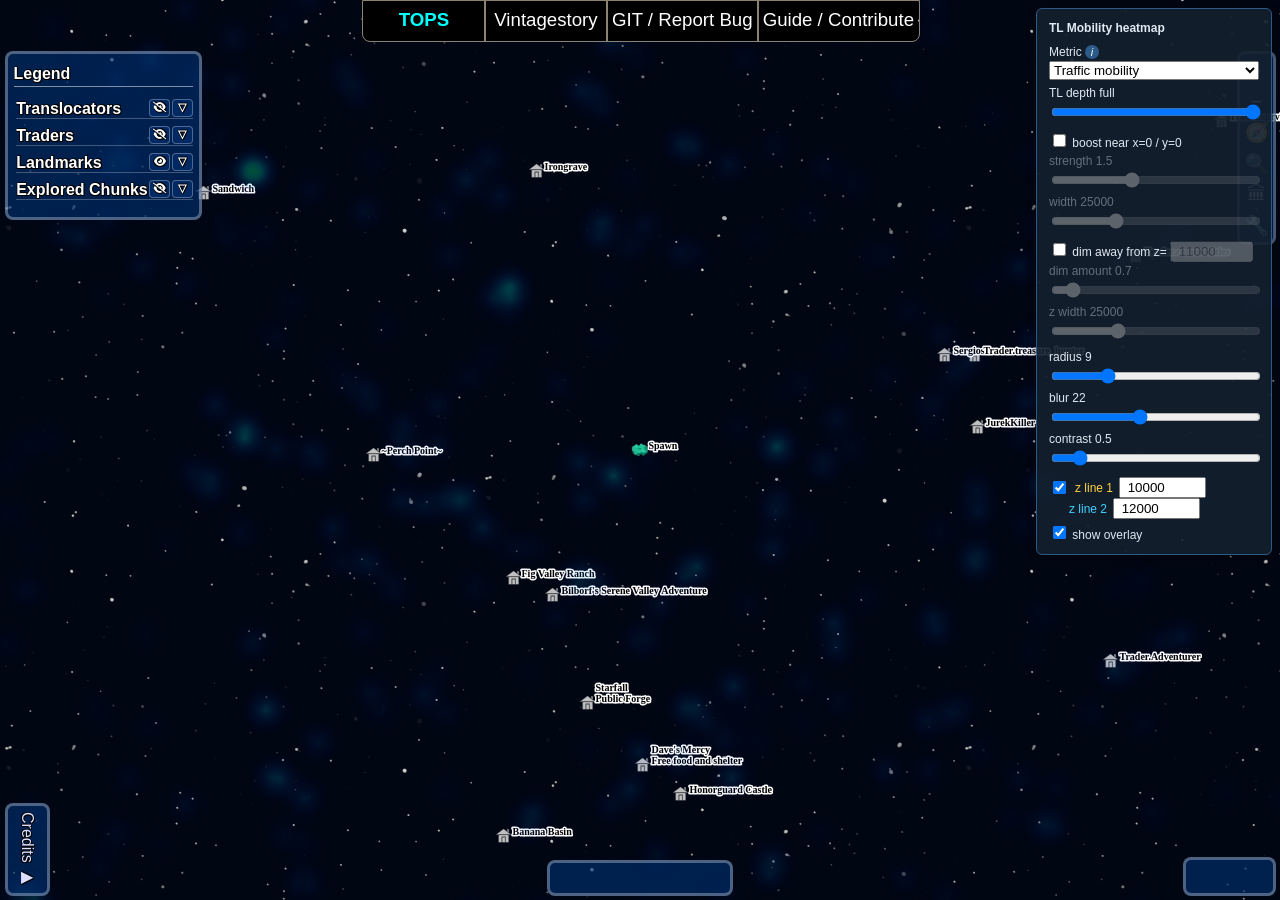
==== index.html @ 2eef26c8 "TOPS mobility map with translocator heatmap overlay" ====
<!doctype html>
<html lang="en">
<head>
    <meta charset="UTF-8">
    <link rel="icon" href="assets/favicon.svg" sizes="any" type="image/svg+xml"><!--Favicon source: Twemoji-->
    <link href="css/solid.min.css" rel="stylesheet"/>
    <link href="css/fontawesome.min.css" rel="stylesheet"/>
    <link rel="stylesheet" title="color" href="css/classicblue.css" type="text/css">
    <link rel="stylesheet" href="css/default.css" type="text/css">
    <link rel="stylesheet" href="lib/ol.css">
    <link rel="stylesheet" href="lib/ol-ext.min.css">
    <script src="lib/ol.js"></script>
    <script src="lib/ol-ext.min.js"></script>
    <script src="worldExtent.js"></script>
    <script src="settings.js"></script>
    <title></title>
</head>
<body>
<div id="map" class="map"></div>
<div id="mousePos" class="c"></div>
<div id="layers" class="c">
    <div class="layerSwitcherTitle">Legend</div>
    <div id="layerSwitcher"></div>
</div>
<div id="tools" class="c"></div>
<div id="contributors" class="c">
    <div class="left">
        <p>Data from the <a href="https://www.vintagestory.at">Vintage Story</a> <a id="serverWebsite"></a></p>
        <p id="lastUpdated"></p>
        <p><a href="https://gitlab.com/th3dilli_vintagestory/WebCartographer">WebCartographer</a> by Th3Dilli and Drakker.</p>
    </div>
    <div class="right">
        Credits <span class="arrow">◀</span>
    </div>
</div>
<div id="status" class="c">&nbsp;</div>
<div id="titleBar">
    <ul>
        <li><h1 id="titleName"></h1></li>
        <li><a id="serverWebsite2" class="selected"></a></li>
        <li><a href="https://gitlab.com/th3dilli_vintagestory/WebCartographer/issues" class="selected">GIT / Report Bug</a></li>
        <li><a href="index.html#contribute" class="selected" id="contribute">Guide / Contribute</a></li>
    </ul>
</div>
<script src="automap.js"></script>
<script src="heatmap.js"></script>
</body>
</html>
---- css/solid.min.css ----
/*!
 * Font Awesome Free 6.7.2 by @fontawesome - https://fontawesome.com
 * License - https://fontawesome.com/license/free (Icons: CC BY 4.0, Fonts: SIL OFL 1.1, Code: MIT License)
 * Copyright 2024 Fonticons, Inc.
 */
:host,:root{--fa-style-family-classic:"Font Awesome 6 Free";--fa-font-solid:normal 900 1em/1 "Font Awesome 6 Free"}@font-face{font-family:"Font Awesome 6 Free";font-style:normal;font-weight:900;font-display:block;src:url(../webfonts/fa-solid-900.woff2) format("woff2"),url(../webfonts/fa-solid-900.ttf) format("truetype")}.fa-solid,.fas{font-weight:900}
---- css/classicblue.css ----
:root {
    --boxBg: rgba(0, 48, 112, 0.64);
    --boxBorder: rgba(255, 255, 255, 0.3);
    --boxText: #fff;
    --mapBg: #000;
    --credsBtnText: #ddf;
    --credsBtnHoverBg: rgba(255, 255, 255, 0.2);
    --credsURLColor: #ff0;
    --layerSwitcherTitleSeparator: rgba(255, 255, 255, 0.5);
    --layerSwitcherLayerSeparator: rgba(255, 255, 255, 0.25);
    --layerSwitcherBtnHoverBg: rgba(0, 255, 255, 0.5);
    --layerSwitcherBtnActiveBg: rgba(0, 255, 255, 0.75);
    --toolsBtnText: #fff;
    --toolsBtnHoverBg: rgba(255, 255, 255, 0.25);
    --popupInputText: #ccc;
    --popupInputBg: #000;
    --popupBorder: rgba(255, 255, 255, 0.3);
    --popupTitleBorder: rgba(255, 255, 255, 0.25);
    --popupButtonHover: rgba(0, 255, 255, 0.5);
    --popupButtonActive: rgba(0, 255, 255, 0.75);
    --popupButtonDefaultBg: rgba(0, 255, 255, 0.15);
    --popupButtonDefaultBgHover: rgba(0, 255, 255, 0.55);
    --popupButtonDefaultBgActive: rgba(0, 255, 255, 0.8);
    --popupControlsBorder: rgba(255, 255, 255, 0.25);
    --popupSplashBgOdd: rgba(0, 0, 0, 0.75);
    --popupSplashBgEven: rgba(0, 8, 16, 0.75);
    --olZoomBg: rgba(0, 60, 136, 0.5);
    --olZoomBorder: rgba(255, 255, 255, 0.3);
    --olZoomText: #fff;
    --titleBarBg: #000;
    --titleBarBorder: #000;
    --titleBarItemBg: #000;
    --titleBarItemBorder: #000;
    --titleBarItemText: #fff;
    --titleBarItemTitle: #0ff;
    --titleBarItemHoverText: #000;
    --titleBarItemHoverBg: #fff;
    --url: #ff0;
    --sign: #420;
}

body {
    overflow: hidden;
    padding: 0;
    margin: 0;
    height: 100vh;
    width: 100vw;
    font-family: 'Arial', sans-serif;
}

input, button {
    font-family: 'Arial', sans-serif;
}

#map {
    height: 100vh;
    width: 100vw;
    background-image: url('../assets/sky.png');
    background-repeat: repeat;
}

#mousePos {
    position: absolute;
    bottom: 0.5vh;
    right: 0.5vh;
    font-size: 14pt;
    min-width: 4em;
    font-family: 'Fire Code', monospace;
    text-align: center;
}

#contributors {
    position: absolute;
    bottom: 0.5vh;
    left: 0.5vh;
    display: flex;
    flex-direction: row;
    flex-wrap: nowrap;
    font-size: 8pt;
}

#contributors div.left {
    min-width: 34.5em;
}

#contributors div.right {
    writing-mode: vertical-rl;
    color: var(--credsBtnText);
    min-width: 1em;
    border-radius: 5px;
    padding: 4px;
    margin: -4px 0;
    font-size: 10pt;
    position: relative;
}

#contributors div.right:hover {
    color: var(--credsBtnText);
    background-color: var(--credsBtnHoverBg);
}

#contributors p {
    margin: 0 2pt;
    padding: 0
}

#contributors a {
    color: var(--credsURLColor);
}

@supports (-moz-appearance:none) {
    #contributors div.right {
        margin-right: -8px;
    }
}

#layers {
    position: absolute;
    left: 0.5vh;
    top: max(5vh, 38pt);
}

#layers .layerSwitcherTitle {
    margin: 4pt 0;
    padding: 0 0 2pt 0;
    border-bottom: 1px solid var(--layerSwitcherTitleSeparator);
    font-weight: bold;
}

#layerSwitcher {
    margin: 4pt 0 0 0;
    padding: 2pt 0 2pt 2pt;
}

#layerSwitcher .layerSwitcherTitle {
    margin: 4pt 0 8px 0;
    padding: 0;
    border-bottom: 1px solid var(--layerSwitcherLayerSeparator);
    font-weight: bold;
}

#layerSwitcher button {
    font-size: 8pt;
    padding: 0 2pt 1pt 2pt;
    margin: 1pt 0 0 1pt;
    border-width: 1px;
    border-radius: 4px;
    position: relative;
    top: -2pt;
    float: right;
    height: 14pt;
    text-align: center;
    width: 2em;
    font-weight: bold;
    font-family: sans-serif;
}

#layerSwitcher button:hover {
    background-color: var(--layerSwitcherBtnHoverBg);
}

#layerSwitcher button:active {
    background-color: var(--layerSwitcherBtnActiveBg);
}

#layerSwitcher .layerBlock {
    margin: 0;
    padding: 0;
}

#layerSwitcher ul {
    margin: 0;
    padding: 0;
}

#layerSwitcher ul li {
    margin: 0;
    padding: 0;
    list-style-type: none;
}

#tools {
    position: absolute;
    top: max(5vh, 38pt);
    right: 0.5vh;
    width: 1.8em;
    min-height: 1em;
    padding: 2px;
    text-align: center;
}

#tools button {
    border: none;
    background: transparent;
    margin: 1px 0;
    padding: 3px;
    border-radius: 3px;
    font-size: 120%;
    color: var(--toolsBtnText);
    width: 1.5em;
    height: 1.5em;
    text-align: center;
    vertical-align: middle;
    font-family: sans-serif;
}

#tools button:hover {
    background-color: var(--toolsBtnHoverBg);
    text-shadow: -0.5px 1px 0 #000, 1px 1px 0 #000, -0.5px -0.5px 0 #000;
}

#status {
    position: absolute;
    bottom: 0.5vh;
    right: 0;
    left: 0;
    margin-left: auto;
    margin-right: auto;
    width: 10.5em;
}

.c {
    background-color: var(--boxBg);
    border: 3px solid var(--boxBorder);
    color: var(--boxText);
    text-shadow: -0.5px 1px 0 #000, 1px 1px 0 #000, 1px -1px 0 #000, -0.5px -0.5px 0 #000;
    border-radius: 8px;
    padding: 6px;
}

.title {
    margin: 4pt 0 8pt 0;
    padding: 0 0 2pt 0;
    border-bottom: 2px solid var(--popupTitleBorder);
    font-weight: bold;
    font-size: 120%;
}

.popup {
    visibility: hidden;
    position: fixed;
    top: 50%;
    left: 50%;
    min-width: 64px;
    transform: translate(-50%, -50%);
}

.popup p {
    margin: 0 0 6px 0;
}

.popup label {
    display: block;
    margin-top: 12px;
    margin-bottom: 2px;
}

.popup input, .popup select {
    width: 100%;
    box-sizing: border-box;
    color: var(--popupInputText);
    background-color: var(--popupInputBg);
    border: 3px solid var(--popupBorder);
    border-radius: 4px;
    padding: 4px;
    font-size: 110%;
}

.popup div.controls {
    border-top: 1px solid var(--popupControlsBorder);
    margin-top: 12px;
    padding-top: 6px;
    direction: rtl;
}

.popup div.controls button {
    margin-left: 6px;
    font-size: 110%;
}

.popup div.controls button:hover {
    background-color: var(--popupButtonHover);
}

.popup div.controls button:active {
    background-color: var(--popupButtonActive);
}

.popup div.controls button.default {
    background-color: var(--popupButtonDefaultBg);
}

.popup div.controls button.default:hover {
    background-color: var(--popupButtonDefaultBgHover);
}

.popup div.controls button.default:active {
    background-color: var(--popupButtonDefaultBgActive);
}

.gps {
    min-width: 320px;
}

.guide > div {
    min-width: 320px;
    max-width: 70vw;
    overflow: auto;
    max-height: 70vh;
    padding: 4px 8px 4px 4px;
}

.guide > div.title {
    margin-bottom: 0;
}

.guide > div.controls {
    margin-top: 0;
}

.guide > div a {
    color: var(--url);
}

.guide > div pre {
    border: 1px solid var(--boxBorder);
    padding: 8pt;
    width: 8em;
    background-color: var(--sign);
}

#popupBG {
    position: fixed;
    top: 0;
    left: 0;
    height: 100%;
    width: 100%;
    background-image: repeating-linear-gradient(45deg, var(--popupSplashBgOdd), var(--popupSplashBgOdd) 16px, var(--popupSplashBgEven) 16px, var(--popupSplashBgEven) 32px);
}

.vis {
    visibility: visible;
}

.sd {
    display: inline-block;
    margin-bottom: 6px;
}

.ol-zoom {
    top: max(5vh, 38pt);
    right: 0.5vh;
    left: unset;
    background-color: var(--olZoomBg);
    border: 3px solid var(--olZoomBorder);
    color: var(--olZoomText);
    text-shadow: -0.5px 1px 0 #000, 1px 1px 0 #000, 1px -1px 0 #000, -0.5px -0.5px 0 #000;
    padding: 0
}

#titleBar {
    position: absolute;
    top: 0;
    right: 0;
    left: 0;
    margin: 0 auto;
    background-color: var(--titleBarBg);
    width: 30em;
    font-size: 14pt;
    text-align: center;
    padding: 0;
    border-bottom: 1px solid var(--titleBarBorder);
    border-radius: 0 0 8px 8px;
}

#titleBar ul {
    padding: 0;
    margin: 0;
    display: flex;
    flex-direction: row;
    flex-wrap: nowrap;
    justify-content: space-around;
    align-items: center;
}

#titleBar ul li {
    display: inline-block;
    min-width: 6em;
    height: 40px;
    padding: 0;
    margin: 0 1px;
    vertical-align: middle;
    flex-grow: 1;
}

#titleBar ul li a, #titleBar ul li h1 {
    font-size: 100%;
    display: inline-block;
    color: var(--titleBarItemText);
    text-decoration: none;
    height: 32px;
    width: 100%;
    height: 32px;
    vertical-align: middle;
    padding-top: 8px;
    border: 1px solid var(--titleBarItemBorder);
    margin: 0;
}

#titleBar ul li:first-child h1 {
    border-bottom-left-radius: 8px;
    color: var(--titleBarItemTitle);
}

#titleBar ul li:last-child a {
    border-bottom-right-radius: 8px;
}

#titleBar ul li a:hover {
    color: var(--titleBarItemHoverText);
    background-color: var(--titleBarItemHoverBg);
}

#titleBar ul li a img {
    vertical-align: text-top;
    position: relative;
    top: -3px;
}
---- css/default.css ----
body {
    overflow: hidden;
    padding: 0;
    margin: 0;
    height: 100vh;
    width: 100vw;
    font-family: 'Arial', sans-serif;
}

input, button {
    font-family: 'Arial', sans-serif;
}

#map {
    height: 100vh;
    width: 100vw;
    background-color: var(--mapBg);
}

#mousePos {
    position: absolute;
    bottom: 0.5vh;
    right: 0.5vh;
    font-size: 14pt;
    min-width: 4em;
    font-family: 'Fire Code', monospace;
    text-align: center;
}

#contributors {
    position: absolute;
    bottom: 0.5vh;
    left: 0.5vh;
    display: flex;
    flex-direction: row;
    flex-wrap: nowrap;
    font-size: 12pt;
}

#contributors div.left {
    min-width: 34.5em;
}

#contributors div.right {
    writing-mode: vertical-rl;
    color: var(--credsBtnText);
    min-width: 1em;
    border-radius: 5px;
    padding: 4px;
    margin: -4px 0;
    font-size: 12pt;
    position: relative;
}

#contributors div.right:hover {
    color: var(--credsBtnText);
    background-color: var(--credsBtnHoverBg);
}

#contributors p {
    margin: 0 2pt;
    padding: 0
}

#contributors a {
    color: var(--credsURLColor);
}

@supports (-moz-appearance:none) {
    #contributors div.right {
        margin-right: -8px;
    }
}

#layers {
    position: absolute;
    left: 0.5vh;
    top: max(5vh, 38pt);
}

#layers .layerSwitcherTitle {
    margin: 4pt 0;
    padding: 0 0 2pt 0;
    border-bottom: 1px solid var(--layerSwitcherTitleSeparator);
    font-weight: bold;
}

#layerSwitcher {
    margin: 4pt 0 0 0;
    padding: 2pt 0 2pt 2pt;
}

#layerSwitcher .layerSwitcherTitle {
    margin: 4pt 0 8px 0;
    padding: 0;
    border-bottom: 1px solid var(--layerSwitcherLayerSeparator);
    font-weight: bold;
}

#layerSwitcher .layerSwitcherTitle button {
    font-size: 8pt;
    padding: 0 2pt 1pt 2pt;
    margin: 1pt 0 0 1pt;
    border-width: 1px;
    border-radius: 4px;
    position: relative;
    top: -2pt;
    float: right;
    height: 14pt;
    text-align: center;
    width: 2em;
    font-weight: bold;
    font-family: sans-serif;
}

#layerSwitcher .layerSwitcherTitle button:hover {
    background-color: var(--layerSwitcherBtnHoverBg);
}

#layerSwitcher .layerSwitcherTitle button:active {
    background-color: var(--layerSwitcherBtnActiveBg);
}

#layerSwitcher .layerBlock {
    margin: 0;
    padding: 0;
}

#layerSwitcher ul {
    margin: 0;
    padding: 0;
}

#layerSwitcher ul li {
    margin: 0;
    padding: 0;
    list-style-type: none;
}

#tools {
    position: absolute;
    top: max(5vh, 38pt);
    right: 0.5vh;
    width: 1.8em;
    min-height: 1em;
    padding: 2px;
    text-align: center;
}

#tools button {
    border: none;
    background: transparent;
    margin: 1px 0;
    padding: 3px;
    border-radius: 3px;
    font-size: 120%;
    color: var(--toolsBtnText);
    width: 1.5em;
    height: 1.5em;
    text-align: center;
    vertical-align: middle;
    font-family: sans-serif;
}

#tools button:hover {
    background-color: var(--toolsBtnHoverBg);
    text-shadow: -0.5px 1px 0 #000, 1px 1px 0 #000, -0.5px -0.5px 0 #000;
}

#status {
    position: absolute;
    bottom: 0.5vh;
    right: 0;
    left: 0;
    margin-left: auto;
    margin-right: auto;
    width: 10.5em;
}

.c {
    background-color: var(--boxBg);
    border: 3px solid var(--boxBorder);
    color: var(--boxText);
    text-shadow: -0.5px 1px 0 #000, 1px 1px 0 #000, 1px -1px 0 #000, -0.5px -0.5px 0 #000;
    border-radius: 8px;
    padding: 6px;
}

.title {
    margin: 4pt 0 8pt 0;
    padding: 0 0 2pt 0;
    border-bottom: 2px solid var(--popupTitleBorder);
    font-weight: bold;
    font-size: 120%;
}

.popup {
    visibility: hidden;
    position: fixed;
    top: 50%;
    left: 50%;
    min-width: 64px;
    transform: translate(-50%, -50%);
}

.popup p {
    margin: 0 0 6px 0;
}

.popup label {
    display: block;
    margin-top: 12px;
    margin-bottom: 2px;
}

.popup input, .popup select {
    width: 100%;
    box-sizing: border-box;
    color: var(--popupInputText);
    background-color: var(--popupInputBg);
    border: 3px solid var(--popupBorder);
    border-radius: 4px;
    padding: 4px;
    font-size: 110%;
}

.popup div.controls {
    border-top: 1px solid var(--popupControlsBorder);
    margin-top: 12px;
    padding-top: 6px;
    direction: rtl;
}

.popup div.controls button {
    margin-left: 6px;
    font-size: 110%;
}

.popup div.controls button:hover {
    background-color: var(--popupButtonHover);
}

.popup div.controls button:active {
    background-color: var(--popupButtonActive);
}

.popup div.controls button.default {
    background-color: var(--popupButtonDefaultBg);
}

.popup div.controls button.default:hover {
    background-color: var(--popupButtonDefaultBgHover);
}

.popup div.controls button.default:active {
    background-color: var(--popupButtonDefaultBgActive);
}

.gps {
    min-width: 320px;
}

.guide > div {
    min-width: 320px;
    max-width: 70vw;
    overflow: auto;
    max-height: 70vh;
    padding: 4px 8px 4px 4px;
}

.guide > div.title {
    margin-bottom: 0;
}

.guide > div.controls {
    margin-top: 0;
}

.guide > div a {
    color: var(--url);
}

.guide > div pre {
    border: 1px solid var(--boxBorder);
    padding: 8pt;
    width: 8em;
    background-color: var(--sign);
}

#popupBG {
    position: fixed;
    top: 0;
    left: 0;
    height: 100%;
    width: 100%;
    background-image: repeating-linear-gradient(45deg, var(--popupSplashBgOdd), var(--popupSplashBgOdd) 16px, var(--popupSplashBgEven) 16px, var(--popupSplashBgEven) 32px);
}

.vis {
    visibility: visible;
}

.sd {
    display: inline-block;
    margin-bottom: 6px;
}

.ol-zoom {
    top: max(5vh, 38pt);
    right: 0.5vh;
    left: unset;
    background-color: var(--olZoomBg);
    border: 3px solid var(--olZoomBorder);
    color: var(--olZoomText);
    text-shadow: -0.5px 1px 0 #000, 1px 1px 0 #000, 1px -1px 0 #000, -0.5px -0.5px 0 #000;
    padding: 0
}

#titleBar {
    position: absolute;
    top: 0;
    right: 0;
    left: 0;
    margin: 0 auto;
    background-color: var(--titleBarBg);
    width: fit-content;
    font-size: 14pt;
    text-align: center;
    padding: 0;
    border-bottom: 1px solid var(--titleBarBorder);
    border-radius: 0 0 8px 8px;
}

#titleBar ul {
    padding: 0;
    margin: 0;
    display: flex;
    flex-direction: row;
    flex-wrap: nowrap;
    /* justify-content: space-around; */
    align-items: center;
}

#titleBar ul li {
    display: inline-block;
    min-width: fit-content;
    height: 40px;
    padding: 0;
    margin: 0;
    vertical-align: middle;
    flex-grow: 1;
}

#titleBar ul li a, #titleBar ul li h1 {
    min-width: 6em;
    font-size: 100%;
    display: inline-block;
    color: var(--titleBarItemText);
    text-decoration: none;
    height: 32px;
    width: 100%;
    height: 32px;
    vertical-align: middle;
    padding-top: 8px;
    margin-right: 8px;
    border: 1px solid var(--titleBarItemBorder);
    border-color: #8c8273;
}

#titleBar ul li:first-child h1 {
    margin-left: 0;
    border-bottom-left-radius: 8px;
    color: var(--titleBarItemTitle);
}

#titleBar ul li:last-child a {
    margin-left: 0;
    border-bottom-right-radius: 8px;
}

#titleBar ul li a:hover {
    color: var(--titleBarItemHoverText);
    background-color: var(--titleBarItemHoverBg);
}

#titleBar ul li a img {
    vertical-align: text-top;
    position: relative;
    top: -3px;
}

input[type="number"] {
    padding-left: 0.5em;
}
---- lib/ol.css ----
:root,
:host {
  --ol-background-color: white;
  --ol-accent-background-color: #F5F5F5;
  --ol-subtle-background-color: rgba(128, 128, 128, 0.25);
  --ol-partial-background-color: rgba(255, 255, 255, 0.75);
  --ol-foreground-color: #333333;
  --ol-subtle-foreground-color: #666666;
  --ol-brand-color: #00AAFF;
}

.ol-box {
  box-sizing: border-box;
  border-radius: 2px;
  border: 1.5px solid var(--ol-background-color);
  background-color: var(--ol-partial-background-color);
}

.ol-mouse-position {
  top: 8px;
  right: 8px;
  position: absolute;
}

.ol-scale-line {
  background: var(--ol-partial-background-color);
  border-radius: 4px;
  bottom: 8px;
  left: 8px;
  padding: 2px;
  position: absolute;
}

.ol-scale-line-inner {
  border: 1px solid var(--ol-subtle-foreground-color);
  border-top: none;
  color: var(--ol-foreground-color);
  font-size: 10px;
  text-align: center;
  margin: 1px;
  will-change: contents, width;
  transition: all 0.25s;
}

.ol-scale-bar {
  position: absolute;
  bottom: 8px;
  left: 8px;
}

.ol-scale-bar-inner {
  display: flex;
}

.ol-scale-step-marker {
  width: 1px;
  height: 15px;
  background-color: var(--ol-foreground-color);
  float: right;
  z-index: 10;
}

.ol-scale-step-text {
  position: absolute;
  bottom: -5px;
  font-size: 10px;
  z-index: 11;
  color: var(--ol-foreground-color);
  text-shadow: -1.5px 0 var(--ol-partial-background-color), 0 1.5px var(--ol-partial-background-color), 1.5px 0 var(--ol-partial-background-color), 0 -1.5px var(--ol-partial-background-color);
}

.ol-scale-text {
  position: absolute;
  font-size: 12px;
  text-align: center;
  bottom: 25px;
  color: var(--ol-foreground-color);
  text-shadow: -1.5px 0 var(--ol-partial-background-color), 0 1.5px var(--ol-partial-background-color), 1.5px 0 var(--ol-partial-background-color), 0 -1.5px var(--ol-partial-background-color);
}

.ol-scale-singlebar {
  position: relative;
  height: 10px;
  z-index: 9;
  box-sizing: border-box;
  border: 1px solid var(--ol-foreground-color);
}

.ol-scale-singlebar-even {
  background-color: var(--ol-subtle-foreground-color);
}

.ol-scale-singlebar-odd {
  background-color: var(--ol-background-color);
}

.ol-unsupported {
  display: none;
}

.ol-viewport,
.ol-unselectable {
  -webkit-touch-callout: none;
  -webkit-user-select: none;
  -moz-user-select: none;
  user-select: none;
  -webkit-tap-highlight-color: transparent;
}

.ol-viewport canvas {
  all: unset;
  overflow: hidden;
}

.ol-viewport {
  touch-action: pan-x pan-y;
}

.ol-selectable {
  -webkit-touch-callout: default;
  -webkit-user-select: text;
  -moz-user-select: text;
  user-select: text;
}

.ol-grabbing {
  cursor: -webkit-grabbing;
  cursor: -moz-grabbing;
  cursor: grabbing;
}

.ol-grab {
  cursor: move;
  cursor: -webkit-grab;
  cursor: -moz-grab;
  cursor: grab;
}

.ol-control {
  position: absolute;
  background-color: var(--ol-subtle-background-color);
  border-radius: 4px;
}

.ol-zoom {
  top: .5em;
  left: .5em;
}

.ol-rotate {
  top: .5em;
  right: .5em;
  transition: opacity .25s linear, visibility 0s linear;
}

.ol-rotate.ol-hidden {
  opacity: 0;
  visibility: hidden;
  transition: opacity .25s linear, visibility 0s linear .25s;
}

.ol-zoom-extent {
  top: 4.643em;
  left: .5em;
}

.ol-full-screen {
  right: .5em;
  top: .5em;
}

.ol-control button {
  display: block;
  margin: 1px;
  padding: 0;
  color: var(--ol-subtle-foreground-color);
  font-weight: bold;
  text-decoration: none;
  font-size: inherit;
  text-align: center;
  height: 1.375em;
  width: 1.375em;
  line-height: .4em;
  background-color: var(--ol-background-color);
  border: none;
  border-radius: 2px;
}

.ol-control button::-moz-focus-inner {
  border: none;
  padding: 0;
}

.ol-zoom-extent button {
  line-height: 1.4em;
}

.ol-compass {
  display: block;
  font-weight: normal;
  will-change: transform;
}

.ol-touch .ol-control button {
  font-size: 1.5em;
}

.ol-touch .ol-zoom-extent {
  top: 5.5em;
}

.ol-control button:hover,
.ol-control button:focus {
  text-decoration: none;
  outline: 1px solid var(--ol-subtle-foreground-color);
  color: var(--ol-foreground-color);
}

.ol-zoom .ol-zoom-in {
  border-radius: 2px 2px 0 0;
}

.ol-zoom .ol-zoom-out {
  border-radius: 0 0 2px 2px;
}

.ol-attribution {
  text-align: right;
  bottom: .5em;
  right: .5em;
  max-width: calc(100% - 1.3em);
  display: flex;
  flex-flow: row-reverse;
  align-items: center;
}

.ol-attribution a {
  color: var(--ol-subtle-foreground-color);
  text-decoration: none;
}

.ol-attribution ul {
  margin: 0;
  padding: 1px .5em;
  color: var(--ol-foreground-color);
  text-shadow: 0 0 2px var(--ol-background-color);
  font-size: 12px;
}

.ol-attribution li {
  display: inline;
  list-style: none;
}

.ol-attribution li:not(:last-child):after {
  content: " ";
}

.ol-attribution img {
  max-height: 2em;
  max-width: inherit;
  vertical-align: middle;
}

.ol-attribution button {
  flex-shrink: 0;
}

.ol-attribution.ol-collapsed ul {
  display: none;
}

.ol-attribution:not(.ol-collapsed) {
  background: var(--ol-partial-background-color);
}

.ol-attribution.ol-uncollapsible {
  bottom: 0;
  right: 0;
  border-radius: 4px 0 0;
}

.ol-attribution.ol-uncollapsible img {
  margin-top: -.2em;
  max-height: 1.6em;
}

.ol-attribution.ol-uncollapsible button {
  display: none;
}

.ol-zoomslider {
  top: 4.5em;
  left: .5em;
  height: 200px;
}

.ol-zoomslider button {
  position: relative;
  height: 10px;
}

.ol-touch .ol-zoomslider {
  top: 5.5em;
}

.ol-overviewmap {
  left: 0.5em;
  bottom: 0.5em;
}

.ol-overviewmap.ol-uncollapsible {
  bottom: 0;
  left: 0;
  border-radius: 0 4px 0 0;
}

.ol-overviewmap .ol-overviewmap-map,
.ol-overviewmap button {
  display: block;
}

.ol-overviewmap .ol-overviewmap-map {
  border: 1px solid var(--ol-subtle-foreground-color);
  height: 150px;
  width: 150px;
}

.ol-overviewmap:not(.ol-collapsed) button {
  bottom: 0;
  left: 0;
  position: absolute;
}

.ol-overviewmap.ol-collapsed .ol-overviewmap-map,
.ol-overviewmap.ol-uncollapsible button {
  display: none;
}

.ol-overviewmap:not(.ol-collapsed) {
  background: var(--ol-subtle-background-color);
}

.ol-overviewmap-box {
  border: 1.5px dotted var(--ol-subtle-foreground-color);
}

.ol-overviewmap .ol-overviewmap-box:hover {
  cursor: move;
}

.ol-overviewmap .ol-viewport:hover {
  cursor: pointer;
}
---- lib/ol-ext.min.css ----
.ol-control i{cursor:default}.ol-control.ol-bar{left:50%;min-height:1em;min-width:1em;position:absolute;top:.5em;transform:translate(-50%,0);-webkit-transform:translate(-50%,0);white-space:nowrap}.ol-control.ol-toggle .ol-option-bar{display:none}.ol-control.ol-bar .ol-control{position:relative;top:auto;left:auto;right:auto;bottom:auto;display:inline-block;vertical-align:middle;background-color:transparent;padding:0;margin:0;transform:none;-webkit-transform:none}.ol-control.ol-bar .ol-rotate button,.ol-control.ol-bar.ol-left .ol-control,.ol-control.ol-bar.ol-right .ol-control{display:block}.ol-control.ol-bar .ol-bar{position:static}.ol-control.ol-bar .ol-control button{margin:2px 1px;outline:0}.ol-control.ol-bar.ol-left{left:.5em;top:50%;-webkit-transform:translate(0,-50%);transform:translate(0,-50%)}.ol-control.ol-bar.ol-right{left:auto;right:.5em;top:50%;-webkit-transform:translate(0,-50%);transform:translate(0,-50%)}.ol-control.ol-bar.ol-bottom{top:auto;bottom:.5em}.ol-control.ol-bar.ol-top.ol-left,.ol-control.ol-bar.ol-top.ol-right{top:4.5em;-webkit-transform:none;transform:none}.ol-touch .ol-control.ol-bar.ol-top.ol-left,.ol-touch .ol-control.ol-bar.ol-top.ol-right{top:5.5em}.ol-control.ol-bar.ol-bottom.ol-left,.ol-control.ol-bar.ol-bottom.ol-right{top:auto;bottom:.5em;-webkit-transform:none;transform:none}.ol-control.ol-bar.ol-group{margin:1px 1px 1px 0}.ol-control.ol-bar.ol-left .ol-group,.ol-control.ol-bar.ol-right .ol-group{margin:1px 1px 0}.ol-control.ol-bar.ol-group button{border-radius:0;margin:0 0 0 1px}.ol-control.ol-bar.ol-left .ol-group button,.ol-control.ol-bar.ol-left.ol-group button,.ol-control.ol-bar.ol-right .ol-group button,.ol-control.ol-bar.ol-right.ol-group button{margin:0 0 1px}.ol-control.ol-bar.ol-group .ol-control:first-child>button{border-radius:5px 0 0 5px}.ol-control.ol-bar.ol-group .ol-control:last-child>button{border-radius:0 5px 5px 0}.ol-control.ol-bar.ol-left .ol-group .ol-control:first-child>button,.ol-control.ol-bar.ol-left.ol-group .ol-control:first-child>button,.ol-control.ol-bar.ol-right .ol-group .ol-control:first-child>button,.ol-control.ol-bar.ol-right.ol-group .ol-control:first-child>button{border-radius:5px 5px 0 0}.ol-control.ol-bar.ol-left .ol-group .ol-control:last-child>button,.ol-control.ol-bar.ol-left.ol-group .ol-control:last-child>button,.ol-control.ol-bar.ol-right .ol-group .ol-control:last-child>button,.ol-control.ol-bar.ol-right.ol-group .ol-control:last-child>button{border-radius:0 0 5px 5px}.ol-control.ol-bar .ol-rotate{opacity:1;visibility:visible}.ol-control.ol-bar .ol-toggle.ol-active button:hover,.ol-control.ol-bar .ol-toggle.ol-active>button{background-color:#0AF;color:#fff}.ol-control.ol-toggle button:disabled{background-color:#ccc}.ol-control.ol-bar .ol-control.ol-option-bar{display:none;position:absolute;top:100%;left:0;margin:5px 0;border-radius:0;background-color:rgba(255,255,255,.8);-webkit-box-shadow:0 0 0 1px rgba(0,60,136,.5),1px 1px 2px rgba(0,0,0,.5);box-shadow:0 0 0 1px rgba(0,60,136,.5),1px 1px 2px rgba(0,0,0,.5)}.ol-control.ol-bar .ol-option-bar:before{content:"";border:.5em solid transparent;border-color:transparent transparent rgba(0,60,136,.5);position:absolute;bottom:100%;left:.3em;pointer-events:none}.ol-control.ol-bar .ol-option-bar .ol-control{display:table-cell}.ol-control.ol-bar .ol-control .ol-bar{display:none}.ol-control.ol-bar .ol-control.ol-active>.ol-option-bar{display:block}.ol-control.ol-bar .ol-control.ol-collapsed ul{display:none}.ol-control.ol-bar .ol-control.ol-text-button>div,.ol-control.ol-bar .ol-control.ol-text-button>div:hover{background-color:transparent;color:rgba(0,60,136,.5);width:auto;min-width:1.375em;margin:0}.ol-control.ol-bar .ol-control.ol-text-button{font-size:.9em;border-left:1px solid rgba(0,60,136,.8);border-radius:0}.ol-control.ol-bar .ol-control.ol-text-button:first-child{border-left:0}.ol-control.ol-bar .ol-control.ol-text-button>div{padding:.11em .3em;font-weight:400;font-size:1.14em;font-family:Arial,Helvetica,sans-serif}.ol-control.ol-bar .ol-control.ol-text-button div:hover{color:rgba(0,60,136,1)}.ol-control.ol-bar.ol-bottom .ol-option-bar{top:auto;bottom:100%}.ol-control.ol-bar.ol-bottom .ol-option-bar:before{border-color:rgba(0,60,136,.5) transparent transparent;bottom:auto;top:100%}.ol-control.ol-bar.ol-left .ol-option-bar{left:100%;top:0;bottom:auto;margin:0 5px}.ol-control.ol-bar.ol-left .ol-option-bar:before{border-color:transparent rgba(0,60,136,.5) transparent transparent;bottom:auto;right:100%;left:auto;top:.3em}.ol-control.ol-bar.ol-right .ol-option-bar{right:100%;left:auto;top:0;bottom:auto;margin:0 5px}.ol-control.ol-bar.ol-right .ol-option-bar:before{border-color:transparent transparent transparent rgba(0,60,136,.5);bottom:auto;left:100%;top:.3em}.ol-control.ol-bar.ol-left .ol-option-bar .ol-option-bar,.ol-control.ol-bar.ol-right .ol-option-bar .ol-option-bar{top:100%;bottom:auto;left:.3em;right:auto;margin:5px 0}.ol-control.ol-bar.ol-right .ol-option-bar .ol-option-bar{right:.3em;left:auto}.ol-control.ol-bar.ol-left .ol-option-bar .ol-option-bar:before,.ol-control.ol-bar.ol-right .ol-option-bar .ol-option-bar:before{border-color:transparent transparent rgba(0,60,136,.5);bottom:100%;top:auto;left:.3em;right:auto}.ol-control.ol-bar.ol-right .ol-option-bar .ol-option-bar:before{right:.3em;left:auto}.ol-control-title{position:absolute;top:0;left:0;right:0}.ol-center-position{position:absolute;bottom:0;left:50%;-webkit-transform:translateX(-50%);transform:translateX(-50%);background-color:rgba(255,255,255,.8);padding:.1em 1em}.ol-compassctrl{display:none;top:1em;left:auto;right:1em}.ol-compassctrl.ol-visible{display:block!important}.ol-ext-dialog{position:fixed;top:-100%;left:0;width:150%;height:100%;opacity:0;background-color:rgba(0,0,0,.5);z-index:1000;pointer-events:none!important;-webkit-transition:opacity .2s,top 0s .2s;transition:opacity .2s,top 0s .2s}.ol-ext-dialog.ol-visible{opacity:1;top:0;pointer-events:all!important;-webkit-transition:opacity .2s,top 0s;transition:opacity .2s,top 0s}.ol-viewport .ol-ext-dialog{position:absolute}.ol-ext-dialog>form>h2{margin:0 .5em .5em 0;display:none;overflow:hidden;text-overflow:ellipsis;white-space:nowrap}.ol-ext-dialog>form.ol-title>h2{display:block}.ol-ext-dialog>form{position:absolute;top:0;left:33.33%;min-width:5em;max-width:60%;min-height:3em;max-height:100%;background-color:#fff;border:1px solid #333;-webkit-box-shadow:3px 3px 4px rgba(0,0,0,.5);box-shadow:3px 3px 4px rgba(0,0,0,.5);-webkit-transform:translate(-50%,-30%);transform:translate(-50%,-30%);-webkit-transition:top .2s,-webkit-transform .2s;transition:top .2s,-webkit-transform .2s;transition:top .2s,transform .2s;transition:top .2s,transform .2s,-webkit-transform .2s;padding:1em;-webkit-box-sizing:border-box;box-sizing:border-box;overflow-x:hidden;overflow-y:auto}dialog.ol-ext-dialog>form{left:50%;width:-webkit-max-content;width:-moz-max-content;width:max-content;max-width:90%}.ol-ext-dialog>form.ol-closebox{padding-top:1.5em}.ol-ext-dialog>form.ol-title{padding-top:1em}.ol-ext-dialog>form.ol-button{padding-bottom:.5em}.ol-ext-dialog.ol-zoom>form{top:30%;-webkit-transform:translate(-50%,-30%) scale(0);transform:translate(-50%,-30%) scale(0)}.ol-ext-dialog.ol-visible>form{top:30%}.ol-ext-dialog.ol-zoom.ol-visible>form{-webkit-transform:translate(-50%,-30%) scale(1);transform:translate(-50%,-30%) scale(1)}.ol-ext-dialog>form .ol-content{overflow-x:hidden;overflow-y:auto}.ol-ext-dialog>form .ol-closebox{position:absolute;top:.5em;right:.5em;width:1em;height:1em;cursor:pointer;display:none}.ol-ext-dialog>form.ol-closebox .ol-closebox{display:block}.ol-ext-dialog>form .ol-closebox:after,.ol-ext-dialog>form .ol-closebox:before{content:"";position:absolute;background-color:currentColor;top:50%;left:50%;width:1em;height:.1em;border-radius:.1em;-webkit-transform:translate(-50%,-50%) rotate(45deg);transform:translate(-50%,-50%) rotate(45deg)}.ol-ext-dialog>form .ol-closebox:before{-webkit-transform:translate(-50%,-50%) rotate(-45deg);transform:translate(-50%,-50%) rotate(-45deg)}.ol-ext-dialog>form .ol-buttons{text-align:right;overflow-x:hidden}.ol-ext-dialog>form .ol-buttons input{margin-top:.5em;padding:.5em;background:0 0;border:0;font-size:1em;color:rgba(0,60,136,1);cursor:pointer;border-radius:.25em}.ol-ext-dialog>form .ol-buttons input:hover{background-color:rgba(0,60,136,.1)}.ol-ext-dialog>form .ol-buttons input[type=submit]{font-weight:700}.ol-ext-dialog .ol-progress-message{font-size:.9em;text-align:center;padding-bottom:.5em}.ol-ext-dialog .ol-progress-bar{border:1px solid #369;width:20em;height:1em;max-width:100%;padding:2px;margin:.5em auto 0;overflow:hidden}.ol-ext-dialog .ol-progress-bar>div{background:#369;height:100%;width:50%;-webkit-transition:width .3s;transition:width .3s}.ol-ext-dialog .ol-progress-bar>div.notransition{-webkit-transition:unset;transition:unset}.ol-ext-dialog.ol-fullscreen-dialog form{top:1em;-webkit-transform:none;transform:none;left:1em;bottom:1em;right:1em;max-width:calc(66.6% - 2em);text-align:center;background:0 0;-webkit-box-shadow:none;box-shadow:none;border:none;color:#fff}.ol-ext-dialog.ol-fullscreen-dialog form .ol-closebox{top:0;right:0;font-size:2em}.ol-ext-dialog.ol-fullscreen-dialog .ol-closebox:after,.ol-ext-dialog.ol-fullscreen-dialog .ol-closebox:before{border:.1em solid currentColor}.ol-ext-dialog.ol-fullscreen-dialog img,.ol-ext-dialog.ol-fullscreen-dialog video{max-width:100%}body>.ol-ext-dialog .ol-content{max-height:calc(100vh - 10em)}body>.ol-ext-dialog>form{overflow:visible}.ol-editbar .ol-button button{position:relative;display:inline-block;font-style:normal;-webkit-box-sizing:border-box;box-sizing:border-box;vertical-align:middle}.ol-editbar .ol-button button:after,.ol-editbar .ol-button button:before{content:"";border-width:0;position:absolute;-webkit-box-sizing:border-box;box-sizing:border-box;background-color:currentColor}.ol-editbar .ol-button button:focus{outline:0}.ol-editbar .ol-selection>button:before{width:.6em;height:1em;background-color:transparent;border:.5em solid currentColor;border-width:0 .25em .65em;border-color:currentColor transparent;-webkit-box-shadow:0 .6em 0 -.23em;box-shadow:0 .6em 0 -.23em;top:.35em;left:.5em;-webkit-transform:translate(-50%,-50%) rotate(-30deg);transform:translate(-50%,-50%) rotate(-30deg)}.ol-editbar .ol-selection0>button:after{width:.28em;height:.6em;background-color:transparent;border:.5em solid currentColor;border-width:0 .05em .7em;border-color:currentColor transparent;top:.5em;left:.7em;-webkit-transform:rotate(-45deg);transform:rotate(-45deg)}.ol-editbar .ol-delete button:after,.ol-editbar .ol-delete button:before{width:1em;height:.2em;top:50%;left:50%;-webkit-transform:translate(-50%,-50%) rotate(45deg);transform:translate(-50%,-50%) rotate(45deg)}.ol-editbar .ol-delete button:after{-webkit-transform:translate(-50%,-50%) rotate(-45deg);transform:translate(-50%,-50%) rotate(-45deg)}.ol-editbar .ol-info button:before{width:.25em;height:.6em;border-radius:.03em;top:.47em;left:50%;-webkit-transform:translateX(-50%);transform:translateX(-50%)}.ol-editbar .ol-info button:after{width:.25em;height:.2em;border-radius:.03em;-webkit-box-shadow:-.1em .35em,-.1em .82em,.1em .82em;box-shadow:-.1em .35em,-.1em .82em,.1em .82em;top:.12em;left:50%;-webkit-transform:translateX(-50%);transform:translateX(-50%)}.ol-editbar .ol-drawpoint button:before{width:.7em;height:.7em;border-radius:50%;border:.15em solid currentColor;background-color:transparent;top:.2em;left:50%;-webkit-transform:translateX(-50%);transform:translateX(-50%)}.ol-editbar .ol-drawpoint button:after{width:.4em;height:.4em;border:.15em solid currentColor;border-color:currentColor transparent;border-width:.4em .2em 0;background-color:transparent;top:.8em;left:50%;-webkit-transform:translateX(-50%);transform:translateX(-50%)}.ol-editbar .ol-drawhole>button:before,.ol-editbar .ol-drawline>button:before,.ol-editbar .ol-drawpolygon>button:before{width:.8em;height:.8em;border:.13em solid currentColor;background-color:transparent;border-width:.2em .13em .09em;top:.2em;left:.25em;-webkit-transform:rotate(10deg) perspective(1em) rotateX(40deg);transform:rotate(10deg) perspective(1em) rotateX(40deg)}.ol-editbar .ol-drawline>button:before{border-bottom:0}.ol-editbar .ol-drawhole>button:after,.ol-editbar .ol-drawline>button:after,.ol-editbar .ol-drawpolygon>button:after{width:.3em;height:.3em;top:.2em;left:.25em;-webkit-box-shadow:-.2em .55em,.6em .1em,.65em .7em;box-shadow:-.2em .55em,.6em .1em,.65em .7em}.ol-editbar .ol-drawhole>button:after{-webkit-box-shadow:-.2em .55em,.6em .1em,.65em .7em,.25em .35em;box-shadow:-.2em .55em,.6em .1em,.65em .7em,.25em .35em}.ol-editbar .ol-offset>button i,.ol-editbar .ol-transform>button i{position:absolute;width:.9em;height:.9em;overflow:hidden;top:50%;left:50%;-webkit-transform:translate(-50%,-50%);transform:translate(-50%,-50%)}.ol-editbar .ol-offset>button i{width:.8em;height:.8em}.ol-editbar .ol-offset>button i:before,.ol-editbar .ol-transform>button i:after,.ol-editbar .ol-transform>button i:before{content:"";height:1em;top:50%;left:50%;-webkit-transform:translate(-50%,-50%) rotate(45deg);transform:translate(-50%,-50%) rotate(45deg);-webkit-box-shadow:.5em 0 0 .1em,-.5em 0 0 .1em;box-shadow:.5em 0 0 .1em,-.5em 0 0 .1em;width:.1em;position:absolute;background-color:currentColor}.ol-editbar .ol-offset>button i:before{-webkit-box-shadow:.45em 0 0 .1em,-.45em 0 0 .1em;box-shadow:.45em 0 0 .1em,-.45em 0 0 .1em}.ol-editbar .ol-transform>button i:after{-webkit-transform:translate(-50%,-50%) rotate(-45deg);transform:translate(-50%,-50%) rotate(-45deg)}.ol-editbar .ol-split>button:before{width:.3em;height:.3em;top:.81em;left:.75em;border-radius:50%;-webkit-box-shadow:.1em -.4em,-.15em -.25em;box-shadow:.1em -.4em,-.15em -.25em}.ol-editbar .ol-split>button:after{width:.8em;height:.8em;top:.15em;left:-.1em;border:.1em solid currentColor;border-width:0 .2em .2em 0;background-color:transparent;border-radius:.1em;-webkit-transform:rotate(20deg) scaleY(.6) rotate(-45deg);transform:rotate(20deg) scaleY(.6) rotate(-45deg)}.ol-editbar .ol-drawregular>button:before{width:.9em;height:.9em;top:50%;left:50%;border:.1em solid currentColor;background-color:transparent;-webkit-transform:translate(-50%,-50%);transform:translate(-50%,-50%)}.ol-editbar .ol-drawregular .ol-bar .ol-text-button>div>div>div{border:.5em solid currentColor;border-color:transparent currentColor;display:inline-block;cursor:pointer;vertical-align:text-bottom}.ol-control.ol-bar.ol-editbar .ol-drawregular .ol-bar,.ol-editbar .ol-drawregular .ol-bar:before{left:50%;-webkit-transform:translateX(-50%);transform:translateX(-50%)}.ol-editbar .ol-drawregular .ol-bar .ol-text-button{min-width:6em;text-align:center}.ol-editbar .ol-drawregular .ol-bar .ol-text-button>div>div>div:first-child{border-width:.5em .5em .5em 0;margin:0 .5em 0 0}.ol-editbar .ol-drawregular .ol-bar .ol-text-button>div>div>div:last-child{border-width:.5em 0 .5em .5em;margin:0 0 0 .5em}.ol-feature-list{position:relative}.ol-control.ol-feature-list{position:absolute;bottom:0;left:0;width:100%}.ol-control.ol-feature-list>button:before{content:"";position:absolute;width:60%;height:50%;top:50%;left:50%;-webkit-transform:translate(-50%,-50%);transform:translate(-50%,-50%);-webkit-box-shadow:inset 0 2.5px;box-shadow:inset 0 2.5px;background-image:-webkit-gradient(linear,left top,right top,from(currentColor),to(transparent));background-image:linear-gradient(90deg,currentColor,transparent)}.ol-control.ol-feature-list.ol-collapsed{bottom:.5em;left:.5em;width:auto}.ol-feature-list .ol-content{background-color:#f4f6f8;clear:both}.ol-feature-list.ol-collapsed .ol-content>*{display:none}.ol-feature-list .ol-header{position:relative;overflow:hidden}.ol-feature-list.ol-collapsed .ol-header{display:block}.ol-control.ol-feature-list.ol-collapsed .ol-content,.ol-control.ol-feature-list>button{display:none}.ol-control.ol-feature-list.ol-collapsed>button{display:block}.ol-feature-list .ol-sizer{width:100%;height:1px;cursor:row-resize;background-color:#ccc;position:relative;border:1px solid #f4f6f8;border-width:1px 0}.ol-feature-list.ol-bottom .ol-sizer{position:absolute;bottom:0}.ol-feature-list .ol-sizer:before{content:"";width:1.5em;height:4px;background-color:#ddd;position:absolute;top:50%;left:50%;-webkit-transform:translate(-50%,-50%);transform:translate(-50%,-50%);z-index:1;border:3px solid transparent;border-width:3px 1.5em;-webkit-box-shadow:inset 0 -1px #aaa,inset 0 1px #aaa;box-shadow:inset 0 -1px #aaa,inset 0 1px #aaa;border-radius:2px}.ol-feature-list .ol-sizer:hover:before{background-color:#ccc}.ol-feature-list .ol-content .ol-header p{display:inline-block;margin:.1em .25em;vertical-align:middle;white-space:nowrap;width:calc(100% - 2em);text-overflow:ellipsis;overflow:hidden}.ol-feature-list .ol-content .ol-header .ol-buttons{position:absolute;right:0;top:50%;-webkit-transform:translateY(-50%);transform:translateY(-50%)}.ol-feature-list .ol-content .ol-header button{position:relative;border:0;background:0 0;vertical-align:middle;width:1em;height:1em;margin:0 .2em;-webkit-box-sizing:border-box;box-sizing:border-box}.ol-feature-list .ol-content .ol-header button.ol-closebox:after,.ol-feature-list .ol-content .ol-header button.ol-closebox:before{content:"";position:absolute;left:50%;top:50%;-webkit-transform:translate(-50%,-50%) rotate(45deg);transform:translate(-50%,-50%) rotate(45deg);background:currentColor;width:.1em;height:1em;display:block;font-style:normal}.ol-feature-list .ol-content .ol-header button.ol-closebox:after{-webkit-transform:translate(-50%,-50%) rotate(-45deg);transform:translate(-50%,-50%) rotate(-45deg)}.ol-feature-list.ol-collapsed .ol-content .ol-header button.ol-closebox{border:1px solid currentColor}.ol-feature-list.ol-collapsed .ol-content .ol-header button.ol-closebox:before{-webkit-transform:translate(-50%,-50%) rotate(90deg);transform:translate(-50%,-50%) rotate(90deg)}.ol-feature-list.ol-collapsed .ol-content .ol-header button.ol-closebox:after{display:none}.ol-feature-list .ol-scroll-container{overflow:auto;height:10em;min-height:3em}.ol-feature-list .ol-scroll-container:focus{outline:unset}.ol-feature-list table{background-color:#fff;border-collapse:collapse;white-space:nowrap;position:relative}.ol-feature-list table thead{background-color:#f4f6f8;position:-webkit-sticky;position:sticky;top:0;overflow:hidden}.ol-feature-list table tr{height:1.4em;-webkit-box-sizing:border-box;box-sizing:border-box}.ol-feature-list table tbody tr:hover{background-color:#eee;cursor:pointer}.ol-feature-list table tbody tr.ol-selected{background-color:#eee}.ol-feature-list table td{border:0 solid #ddd;border-width:0 0 1px 1px;overflow:hidden;width:100px}.ol-feature-list table td.number{text-align:right}.ol-feature-list table td.undefined{text-align:center;background-color:#fafafa}.ol-feature-list table .ol-selected td,.ol-feature-list table tr:hover td{background-color:transparent}.ol-feature-list thead td{position:relative}.ol-feature-list thead td.sort{padding-right:1.5em}.ol-feature-list thead td p{margin:0;display:inline-block}.ol-feature-list table td button{position:absolute;width:1.2em;height:1.4em;top:0;right:0;margin:.1em 0;padding:0;background-color:transparent;border:0}.ol-control.ol-bookmark button,.ol-imageline>div{position:relative}.ol-feature-list thead td button.sort:before{content:'⇅';font-style:normal;font-weight:400;cursor:pointer;font-size:1em;line-height:1em}.ol-feature-list thead td button.sortup:before{content:'↧'}.ol-feature-list thead td button.sortdown:before{content:'↥'}.ol-gauge{top:.5em;left:50%;-webkit-transform:translateX(-50%);transform:translateX(-50%);background-color:rgba(255,255,255,.5);padding:.1em .5em}.ol-gauge>*{display:inline-block;vertical-align:middle}.ol-gauge>span{margin:0 .5em 0 0}.ol-gauge>div{display:inline-block;width:200px;border:1px solid rgba(0,60,136,.5);border-radius:3px;padding:1px}.ol-gauge button{height:.8em;margin:0;max-width:100%}.ol-control.ol-bookmark{top:.5em;left:3em;background-color:rgba(255,255,255,.5)}.ol-control.ol-bookmark>button::before{content:"";position:absolute;border-width:10px 5px 4px;border-style:solid;border-color:currentColor currentColor transparent;top:50%;left:50%;-webkit-transform:translate(-50%,-50%);transform:translate(-50%,-50%);height:0}.ol-control.ol-bookmark>div{display:block;min-width:5em}.ol-bookmark input,.ol-bookmark ul li button,.ol-control.ol-bookmark.ol-collapsed>div{display:none}.ol-control.ol-bookmark input{font-size:.9em;margin:0 .5em .5em;padding:0 .5em}.ol-control.ol-bookmark ul{margin:0 0 .5em;padding:0;list-style:none;min-width:10em}.ol-control.ol-bookmark li{color:rgba(0,60,136,.8);font-size:.9em;padding:0 .2em 0 .5em;cursor:default;clear:both}.ol-control.ol-bookmark li:hover{background-color:rgba(0,60,136,.5);color:#fff}.ol-control.ol-bookmark>div button{width:1em;height:.8em;float:right;background-color:transparent;cursor:pointer;border-radius:0}.ol-control.ol-bookmark>div button:before{content:"\2A2F";color:#936;font-size:1.2em;line-height:1em;border-radius:0;position:absolute;top:50%;left:50%;-webkit-transform:translate(-50%,-50%);transform:translate(-50%,-50%)}.ol-bookmark.ol-editable input,.ol-bookmark.ol-editable ul li button{display:block}.ol-control.ol-geobt{top:auto;left:auto;right:.5em;bottom:3em}.ol-touch .ol-control.ol-geobt{bottom:3.5em}.ol-control.ol-geobt button:before{content:"";position:absolute;background:0 0;top:50%;left:50%;-webkit-transform:translate(-50%,-50%);transform:translate(-50%,-50%);border:.16em solid currentColor;width:.4em;height:.4em;border-radius:50%}.ol-bar.ol-geobar .startBt button:before,.ol-control.ol-geobt button:after{-webkit-transform:translate(-50%,-50%);content:"";position:absolute}.ol-control.ol-geobt button:after{width:.2em;height:.2em;background:0 0;top:50%;left:50%;transform:translate(-50%,-50%);-webkit-box-shadow:.42em 0,-.42em 0,0 .42em,0 -.42em;box-shadow:.42em 0,-.42em 0,0 .42em,0 -.42em}.ol-control.ol-bar.ol-geobar .ol-control{display:inline-block;vertical-align:middle}.ol-control.ol-bar.ol-geobar .ol-bar{display:none}.ol-bar.ol-geobar.ol-active .ol-bar{display:inline-block}.ol-bar.ol-geobar .geolocBt button:after,.ol-bar.ol-geobar .geolocBt button:before{content:"";display:block;position:absolute;border:1px solid transparent;border-width:.3em .8em 0 .2em;border-color:currentColor transparent transparent;-webkit-transform:rotate(-30deg);transform:rotate(-30deg);top:.45em;left:.15em;font-size:1.2em}.ol-bar.ol-geobar .geolocBt button:after{border-width:0 .8em .3em .2em;border-color:transparent transparent currentColor;-webkit-transform:rotate(-61deg);transform:rotate(-61deg)}.ol-bar.ol-geobar .startBt button:before{display:block;width:1em;height:1em;background-color:#800;border-radius:50%;top:50%;left:50%;transform:translate(-50%,-50%)}.ol-bar.ol-geobar .pauseBt button:after,.ol-bar.ol-geobar .pauseBt button:before{content:"";display:block;position:absolute;width:.25em;height:1em;background-color:currentColor;top:50%;left:35%;-webkit-transform:translate(-50%,-50%);transform:translate(-50%,-50%)}.ol-bar.ol-geobar .pauseBt button:after{left:65%}.ol-bar.ol-geobar.centerTrack .pauseBt,.ol-bar.ol-geobar.centerTrack .startBt,.ol-bar.ol-geobar.centerTrack.pauseTrack .pauseBt,.ol-bar.ol-geobar.pauseTrack .startBt,.ol-control.ol-bar.ol-geobar .centerBt,.ol-control.ol-bar.ol-geobar .pauseBt{display:none}.ol-bar.ol-geobar.centerTrack .centerBt,.ol-bar.ol-geobar.pauseTrack .pauseBt{display:inline-block}.ol-control.ol-globe{position:absolute;left:.5em;bottom:.5em;border-radius:50%;opacity:.7;transform:scale(.5);transform-origin:0 100%;-webkit-transform:scale(.5);-webkit-transform-origin:0 100%}.ol-control.ol-globe:hover{opacity:.9}.ol-control.ol-globe .panel{display:block;width:170px;height:170px;background-color:#fff;cursor:pointer;border-radius:50%;overflow:hidden;-webkit-box-shadow:0 0 10px 5px rgba(255,255,255,.5);box-shadow:0 0 10px 5px rgba(255,255,255,.5)}.ol-control.ol-globe .panel .ol-viewport{border-radius:50%}.ol-control.ol-globe .ol-pointer{display:block;background-color:#fff;width:10px;height:10px;border:10px solid red;position:absolute;top:50%;left:50%;transform:translate(-15px,-40px);-webkit-transform:translate(-15px,-40px);border-radius:50%;z-index:1;transition:opacity .15s,top 0s,left 0s;-webkit-transition:opacity .15s,top 0s,left 0s}.ol-control.ol-globe .ol-pointer::before,.ol-control.ol-globe .panel::after,.ol-control.ol-globe .panel::before{border-radius:50%;display:block;position:absolute;content:""}.ol-control.ol-globe .ol-pointer.hidden{opacity:0;transition:opacity .15s,top 3s,left 5s;-webkit-transition:opacity .15s,top 3s,left 5s}.ol-control.ol-globe .ol-pointer::before{-webkit-box-shadow:6px 6px 10px 5px #000;box-shadow:6px 6px 10px 5px #000;height:0;left:0;top:23px;width:0}.ol-control.ol-globe .ol-pointer::after{content:"";width:0;height:0;display:block;position:absolute;border-width:20px 10px 0;border-color:red transparent;border-style:solid;left:-50%;top:100%}.ol-control.ol-globe .panel::before{-webkit-box-shadow:-20px -20px 80px 2px rgba(0,0,0,.7) inset;box-shadow:-20px -20px 80px 2px rgba(0,0,0,.7) inset;height:100%;left:0;top:0;width:100%;z-index:1}.ol-control.ol-globe .panel::after{-webkit-box-shadow:0 0 20px 7px rgba(255,255,255,1);box-shadow:0 0 20px 7px rgba(255,255,255,1);height:0;left:23%;top:20%;-webkit-transform:rotate(-40deg);transform:rotate(-40deg);width:20%;z-index:1}.ol-control.ol-globe.ol-collapsed .panel,.ol-imageline.ol-scroll0.ol-arrow:before,.ol-imageline.ol-scroll1.ol-arrow:after{display:none}.ol-control-top.ol-globe{bottom:auto;top:5em;transform-origin:0 0;-webkit-transform-origin:0 0}.ol-control-right.ol-globe{left:auto;right:.5em;transform-origin:100% 100%;-webkit-transform-origin:100% 100%}.ol-control-right.ol-control-top.ol-globe{left:auto;right:.5em;transform-origin:100% 0;-webkit-transform-origin:100% 0}.ol-gridreference{background:#fff;border:1px solid #000;overflow:auto;max-height:100%;top:0;right:0}.ol-gridreference input{width:100%}.ol-gridreference ul{margin:0;padding:0;list-style:none}.ol-gridreference li{padding:0 .5em;cursor:pointer}.ol-gridreference ul li:hover{background-color:#ccc}.ol-gridreference li.ol-title,.ol-gridreference li.ol-title:hover{background:rgba(0,60,136,.5);color:#fff;cursor:default}.ol-gridreference ul li .ol-ref{margin-left:.5em}.ol-gridreference ul li .ol-ref:before{content:"("}.ol-gridreference ul li .ol-ref:after{content:")"}.ol-control.ol-imageline{bottom:0;left:0;right:0;padding:0;overflow:visible;-webkit-transition:.3s;transition:.3s;border-radius:0}.ol-control.ol-imageline.ol-collapsed{-webkit-transform:translateY(100%);transform:translateY(100%)}.ol-imageline>div{height:4em;white-space:nowrap;scroll-behavior:smooth;overflow:hidden;width:100%}.ol-imageline>div.ol-move{scroll-behavior:unset}.ol-control.ol-imageline button{position:absolute;top:-1em;-webkit-transform:translateY(-100%);transform:translateY(-100%);margin:.65em;-webkit-box-shadow:0 0 0 .15em rgba(255,255,255,.4);box-shadow:0 0 0 .15em rgba(255,255,255,.4)}.ol-control.ol-imageline button:before{content:'';position:absolute;-webkit-transform:translate(-50%,-50%) rotate(135deg);transform:translate(-50%,-50%) rotate(135deg);top:40%;left:50%;width:.4em;height:.4em;border:.1em solid currentColor;border-width:.15em .15em 0 0}.ol-control.ol-imageline.ol-collapsed button:before{top:60%;-webkit-transform:translate(-50%,-50%) rotate(-45deg);transform:translate(-50%,-50%) rotate(-45deg)}.ol-imageline,.ol-imageline:hover{background-color:rgba(0,0,0,.75)}.ol-imageline.ol-arrow:after,.ol-imageline.ol-arrow:before{content:"";position:absolute;top:50%;left:.2em;border-color:#fff #000;border-width:1em .6em 1em 0;border-style:solid;-webkit-transform:translateY(-50%);transform:translateY(-50%);z-index:1;opacity:.8;pointer-events:none;-webkit-box-shadow:-.6em 0 0 1em #fff;box-shadow:-.6em 0 0 1em #fff}.ol-imageline.ol-arrow:after{border-width:1em 0 1em .6em;left:auto;right:.2em;-webkit-box-shadow:.6em 0 0 1em #fff;box-shadow:.6em 0 0 1em #fff}.ol-imageline .ol-image{position:relative;height:100%;display:inline-block;cursor:pointer}.ol-imageline img{max-height:100%;border:.25em solid transparent;-webkit-box-sizing:border-box;box-sizing:border-box;opacity:0;-webkit-transition:1s;transition:1s}.ol-imageline img.ol-loaded{opacity:1}.ol-imageline .ol-image.select{background-color:#fff}.ol-imageline .ol-image span{position:absolute;width:125%;max-height:2.4em;left:50%;bottom:0;display:none;color:#fff;background-color:rgba(0,0,0,.5);font-size:.8em;overflow:hidden;white-space:normal;text-align:center;line-height:1.2em;-webkit-transform:translateX(-50%) scaleX(.8);transform:translateX(-50%) scaleX(.8)}.ol-imageline .ol-image:hover span{display:block}.ol-control.ol-routing.ol-isochrone .ol-method-distance,.ol-control.ol-routing.ol-isochrone .ol-method-time,.ol-control.ol-routing.ol-isochrone>button{position:relative}.ol-control.ol-routing.ol-isochrone .ol-method-time:before,.ol-control.ol-routing.ol-isochrone>button:before{content:'';position:absolute;top:50%;left:50%;-webkit-transform:translate(-50%,-50%);transform:translate(-50%,-50%);border:.1em solid currentColor;width:.8em;height:.8em;border-radius:50%;-webkit-box-shadow:0 -.5em 0 -.35em,.4em -.35em 0 -.35em;box-shadow:0 -.5em 0 -.35em,.4em -.35em 0 -.35em;clip:unset}.ol-control.ol-routing.ol-isochrone .ol-method-time:after,.ol-control.ol-routing.ol-isochrone>button:after{content:'';position:absolute;top:50%;left:50%;-webkit-transform:translate(-50%,-50%) rotate(-60deg);transform:translate(-50%,-50%) rotate(-60deg);border-radius:50%;border:.3em solid transparent;border-right-color:currentColor;-webkit-box-shadow:none;box-shadow:none;-webkit-box-sizing:border-box;box-sizing:border-box;clip:unset}.ol-control.ol-routing.ol-isochrone .ol-method-distance:before{content:'';position:absolute;top:50%;left:50%;-webkit-transform:translate(-50%,-50%) rotate(-30deg);transform:translate(-50%,-50%) rotate(-30deg);width:1em;height:.5em;border:.1em solid currentColor;-webkit-box-sizing:border-box;box-sizing:border-box}.ol-control.ol-routing.ol-isochrone .ol-method-distance:after{content:'';position:absolute;width:.1em;height:.15em;top:50%;left:50%;-webkit-transform:translate(-50%,-50%) rotate(-30deg);transform:translate(-50%,-50%) rotate(-30deg);-webkit-box-shadow:inset 0 -.15em,0 .1em,.25em .1em,-.25em .1em;box-shadow:inset 0 -.15em,0 .1em,.25em .1em,-.25em .1em}.ol-control.ol-routing.ol-isochrone .ol-direction-direct:before,.ol-control.ol-routing.ol-isochrone .ol-direction-reverse:before{content:'';position:absolute;top:50%;left:30%;-webkit-transform:translate(-50%,-50%);transform:translate(-50%,-50%);width:.3em;height:.3em;border-radius:50%;border:.1em solid currentColor;-webkit-box-sizing:border-box;box-sizing:border-box;-webkit-box-shadow:.25em 0 0 -.05em;box-shadow:.25em 0 0 -.05em}.ol-control.ol-routing.ol-isochrone .ol-direction-direct:after,.ol-control.ol-routing.ol-isochrone .ol-direction-reverse:after{content:'';position:absolute;top:50%;left:70%;-webkit-transform:translate(-50%,-50%);transform:translate(-50%,-50%);border:.4em solid transparent;border-width:.4em 0 .4em .4em;border-color:transparent currentColor}.ol-control.ol-routing.ol-isochrone .ol-direction-reverse:after{border-width:.4em .4em .4em 0}.ol-control.ol-isochrone.ol-collapsed .content{display:none}.ol-control.ol-isochrone input[type=number]{width:3em;text-align:right;margin:0 .1em}.ol-control.ol-isochrone .ol-distance input[type=number]{width:5em}.ol-isochrone .ol-distance,.ol-isochrone .ol-time{display:none}.ol-isochrone .ol-distance.selected,.ol-isochrone .ol-time.selected{display:block}.ol-control.ol-layerswitcher-popup{position:absolute;right:.5em;text-align:left;top:3em}.ol-control.ol-layerswitcher-popup .panel{clear:both;background:#fff}.ol-layerswitcher-popup .panel{list-style:none;padding:.25em;margin:0;overflow:hidden}.ol-layerswitcher-popup .panel ul{list-style:none;padding:0 0 0 20px;overflow:hidden}.ol-layerswitcher-popup.ol-collapsed .panel{display:none}.ol-layerswitcher-popup.ol-forceopen .panel{display:block}.ol-layerswitcher-popup button{background-color:#fff;background-image:url([data-uri]);background-position:center;background-repeat:no-repeat;float:right;height:38px;width:38px}.ol-layerswitcher-popup li{color:#369;padding:.25em 1em;font-family:"Trebuchet MS",Helvetica,sans-serif;cursor:pointer}.ol-layerswitcher-popup li.ol-header{display:none}.ol-layerswitcher-popup li.ol-visible,.ol-layerswitcher-popup li.select{background:rgba(0,60,136,.7);color:#fff}.ol-layerswitcher-popup li:hover{background:rgba(0,60,136,.9);color:#fff}.ol-control.ol-layerswitcher.ol-layer-shop{height:calc(100% - 4em);max-height:unset;max-width:16em;background-color:transparent;pointer-events:none!important;overflow:visible}.ol-control.ol-layerswitcher>*{pointer-events:auto}.ol-control.ol-layer-shop .panel-container,.ol-control.ol-layer-shop>button{-webkit-box-shadow:0 0 0 3px rgba(255,255,255,.5);box-shadow:0 0 0 3px rgba(255,255,255,.5)}.ol-control.ol-layerswitcher.ol-layer-shop .panel-container{overflow-y:scroll;max-height:calc(100% - 6.5em);border:2px solid #369;border-width:2px 0;padding:0}.ol-control.ol-layer-shop .panel{padding:0;-webkit-box-sizing:border-box;box-sizing:border-box;margin:.25em .5em}.ol-control.ol-layerswitcher.ol-layer-shop .panel-container.ol-scrolldiv{overflow:hidden}.ol-control.ol-layer-shop .ol-scroll{background-color:rgba(0,0,0,.3);opacity:.5}.ol-layerswitcher.ol-layer-shop ul.panel li.ol-header{display:none}.ol-layerswitcher.ol-layer-shop ul.panel li{margin-right:0;padding-right:0}.ol-layerswitcher.ol-layer-shop .layerup{height:1.5em;width:1.4em;margin:0;-webkit-box-sizing:border-box;box-sizing:border-box;border-radius:3px;background-color:transparent;color:rgba(0,60,136,1)}.ol-layerswitcher.ol-layer-shop .layerup:hover{background-color:rgba(0,60,136,.3)}.ol-layerswitcher.ol-layer-shop .layerup:before{top:50%;left:50%;-webkit-transform:translate(-50%,-50%);transform:translate(-50%,-50%);border:0;background-color:currentColor;width:1em;height:2px;-webkit-box-shadow:0 -4px,0 4px;box-shadow:0 -4px,0 4px}.ol-layerswitcher.ol-layer-shop .layerup:after{content:unset}.ol-control.ol-layer-shop .ol-title-bar{background-color:rgba(255,255,255,.5);font-size:.9em;height:calc(2.8em - 4px);max-width:14.6em;padding:.7em .5em;-webkit-box-sizing:border-box;box-sizing:border-box;overflow:hidden;text-overflow:ellipsis;white-space:nowrap;text-align:right;-webkit-transform:scaleY(1.1);transform:scaleY(1.1);-webkit-transition:width 0s,-webkit-transform .1s;transition:width 0s,-webkit-transform .1s;transition:transform .1s,width 0s;transition:transform .1s,width 0s,-webkit-transform .1s;-webkit-transform-origin:100% 0;transform-origin:100% 0}.ol-control.ol-layer-shop:hover .ol-title-bar{background-color:rgba(255,255,255,.7)}.ol-control.ol-layer-shop.ol-collapsed .ol-title-bar{max-width:10em;-webkit-transform:scale(.9,1.1);transform:scale(.9,1.1)}.ol-control.ol-layer-shop.ol-forceopen .ol-title-bar{max-width:14.6em;-webkit-transform:scaleY(1.1);transform:scaleY(1.1)}.ol-control.ol-layer-shop .ol-bar{position:relative;height:1.75em;clear:both;-webkit-box-shadow:0 0 0 3px rgba(255,255,255,.5);box-shadow:0 0 0 3px rgba(255,255,255,.5);background-color:#fff;text-align:right;z-index:10}.ol-control.ol-layer-shop.ol-collapsed .ol-bar,.ol-control.ol-layer-shop.ol-collapsed .ol-scroll{border-width:2px 0 0;display:none}.ol-control.ol-layer-shop.ol-forceopen .ol-bar,.ol-control.ol-layer-shop.ol-forceopen .ol-scroll{display:block}.ol-control.ol-layer-shop .ol-bar>*{font-size:.9em;display:inline-block;vertical-align:middle;margin-top:.25em;background-color:transparent}.ol-layer-shop .ol-bar .ol-button,.ol-touch .ol-layer-shop .ol-bar .ol-button{position:relative;top:unset;left:unset;bottom:unset;right:unset;margin:0}.ol-layer-shop .ol-bar button{background-color:#fff;color:rgba(0,60,136,1)}.ol-layer-shop .ol-bar button:hover{background-color:rgba(0,60,136,.2)}.ol-touch .ol-layerswitcher.ol-layer-shop>button{font-size:1.7em}.ol-touch .ol-layer-shop .ol-bar{height:2em}.ol-touch .ol-layer-shop .ol-control button{font-size:1.4em}.ol-touch .ol-control.ol-layer-shop .panel{max-height:calc(100% - 7em)}.ol-touch .ol-control.ol-layer-shop .panel label{height:1.8em}.ol-touch .ol-control.ol-layer-shop .panel label span{margin-left:.5em;padding-top:.25em}.ol-touch .ol-control.ol-layer-shop .panel label:after,.ol-touch .ol-control.ol-layer-shop .panel label:before{font-size:1.3em;z-index:1}.ol-control.ol-layerswitcher{position:absolute;right:.5em;text-align:left;top:3em;max-height:calc(100% - 6em);-webkit-box-sizing:border-box;box-sizing:border-box;overflow:hidden}.ol-control.ol-layerswitcher .ol-switcherbottomdiv,.ol-control.ol-layerswitcher .ol-switchertopdiv{display:block;position:absolute;top:0;left:0;right:0;height:45px;background:#fff;z-index:2;opacity:1;cursor:pointer;border-top:2px solid transparent;border-bottom:2px solid #369;margin:0 2px;-webkit-box-sizing:border-box;box-sizing:border-box}.ol-control.ol-layerswitcher.ol-collapsed .ol-switcherbottomdiv,.ol-control.ol-layerswitcher.ol-collapsed .ol-switchertopdiv{display:none}.ol-layerswitcher.ol-forceopen.ol-collapsed .ol-switcherbottomdiv,.ol-layerswitcher.ol-forceopen.ol-collapsed .ol-switchertopdiv{display:block}.ol-control.ol-layerswitcher .ol-switcherbottomdiv{top:auto;bottom:0;height:2em;border-top:2px solid #369;border-bottom:2px solid transparent}.ol-control.ol-layerswitcher .ol-switcherbottomdiv:before,.ol-control.ol-layerswitcher .ol-switchertopdiv:before{content:"";position:absolute;left:50%;top:50%;border:10px solid transparent;width:0;height:0;transform:translate(-50%,-50%);-webkit-transform:translate(-50%,-50%);opacity:.8}.ol-control.ol-layerswitcher .ol-switcherbottomdiv:hover:before,.ol-control.ol-layerswitcher .ol-switchertopdiv:hover:before{opacity:1}.ol-control.ol-layerswitcher .ol-switchertopdiv:before{border-bottom-color:#369;border-top:0}.ol-control.ol-layerswitcher .ol-switcherbottomdiv:before{border-top-color:#369;border-bottom:0}.ol-control.ol-layerswitcher .panel-container{background-color:#fff;border-radius:0 0 2px 2px;clear:both;display:block;padding:.5em .5em 0}.ol-layerswitcher .panel{list-style:none;padding:0;margin:0;overflow:hidden;font-family:Tahoma,Geneva,sans-serif;font-size:.9em;-webkit-transition:top .3s;transition:top .3s;position:relative;top:0}.ol-layerswitcher .panel ul{list-style:none;padding:0 0 0 20px;overflow:hidden;clear:both}.ol-layerswitcher input[type=radio],.ol-layerswitcher input[type=checkbox]{width:0;height:0;opacity:0;position:absolute}.ol-layerswitcher .panel li{-weblit-transition:-webkit-transform .2s linear;-webkit-transition:-webkit-transform .2s linear;transition:-webkit-transform .2s linear;transition:transform .2s linear;transition:transform .2s linear,-webkit-transform .2s linear;clear:both;display:block;border:1px solid transparent;-webkit-box-sizing:border-box;box-sizing:border-box}.ol-layerswitcher .panel li.ol-layer-select{background-color:rgba(0,60,136,.2);margin:0 -.5em;padding:0 .5em}.ol-layerswitcher .panel li.drag{opacity:.5;transform:scale(.8);-webkit-transform:scale(.8)}.ol-dragover{background:rgba(51,102,153,.5);opacity:.8}.forbidden .layerswitcher-opacity div,.forbidden .ol-layerswitcher-buttons div,.ol-layerswitcher .panel li.forbidden{background:rgba(255,0,0,.5);color:red!important}.ol-layerswitcher.drag,.ol-layerswitcher.drag *{cursor:not-allowed!important;cursor:no-drop!important}.ol-layerswitcher.drag .panel li.dropover,.ol-layerswitcher.drag .panel li.dropover *{cursor:pointer!important;cursor:n-resize!important;cursor:ns-resize!important;cursor:-webkit-grab!important;cursor:grab!important;cursor:-webkit-grabbing!important;cursor:grabbing!important}.ol-layerswitcher .panel li.dropover{background:rgba(51,102,153,.5)}.ol-layerswitcher .panel li label{display:inline-block;height:1.4em;max-width:12em;overflow:hidden;white-space:nowrap;text-overflow:ellipsis;padding:0 0 0 1.7em;position:relative}.ol-layerswitcher .panel li label span{display:inline-block;width:100%;height:100%;overflow:hidden;text-overflow:ellipsis;padding-right:.2em}.ol-layerswitcher [type=radio]+label:before,.ol-layerswitcher [type=radio]:checked+label:after,.ol-layerswitcher [type=checkbox]+label:before,.ol-layerswitcher [type=checkbox]:checked+label:after{content:'';position:absolute;left:.1em;top:.1em;width:1.2em;height:1.2em;border:2px solid #369;background:#fff;-webkit-box-sizing:border-box;box-sizing:border-box}.ol-layerswitcher li:has(>div.li-content>.ol-visibility:focus){border-color:#369;-webkit-box-shadow:inset 0 0 0 1px #369;box-shadow:inset 0 0 0 1px #369}.ol-layerswitcher [type=radio]+label:after,.ol-layerswitcher [type=radio]+label:before{border-radius:50%}.ol-layerswitcher [type=radio]:checked+label:after{background:#369;margin:.3em;width:.6em;height:.6em}.ol-layerswitcher [type=checkbox]:checked+label:after{background:0 0;border-width:0 3px 3px 0;border-style:solid;border-color:#369;width:.7em;height:1em;-webkit-transform:rotate(45deg);transform:rotate(45deg);left:.55em;top:-.05em;-webkit-box-shadow:1px 0 1px 1px #fff;box-shadow:1px 0 1px 1px #fff}.ol-layerswitcher .panel li.ol-layer-hidden{opacity:.6}.ol-layerswitcher.ol-collapsed .panel-container{display:none}.ol-layerswitcher.ol-forceopen .panel-container{display:block}.ol-layerswitcher-image>button,.ol-layerswitcher>button{background-color:#fff;float:right;z-index:10;position:relative;font-size:1.7em}.ol-touch .ol-layerswitcher-image>button,.ol-touch .ol-layerswitcher>button{font-size:2.5em}.ol-layerswitcher-image>button:after,.ol-layerswitcher-image>button:before,.ol-layerswitcher>button:after,.ol-layerswitcher>button:before{content:"";position:absolute;width:.75em;height:.75em;border-radius:.15em;-webkit-transform:scaleY(.8) rotate(45deg);transform:scaleY(.8) rotate(45deg)}.ol-layerswitcher-image>button:before,.ol-layerswitcher>button:before{background:#e2e4e1;top:.32em;left:.34em;-webkit-box-shadow:.1em .1em #325158;box-shadow:.1em .1em #325158}.ol-layerswitcher-image>button:after,.ol-layerswitcher>button:after{top:.22em;left:.34em;background:#83bcc5;background-image:radial-gradient(circle at .85em .6em,#70b3be 0,#70b3be .65em,#83bcc5 .65em)}.ol-layerswitcher-buttons{display:block;float:right;text-align:right}.ol-layerswitcher .panel li>div,.ol-layerswitcher-buttons>div{display:inline-block;position:relative}.ol-layerswitcher-buttons>div{cursor:pointer;height:1em;width:1em;margin:2px;line-height:1em;text-align:center;background:#369;vertical-align:middle;color:#fff}.ol-layerswitcher .ol-separator{display:block;width:0;height:0;padding:0;margin:0}.ol-layerswitcher .layerup{float:right;height:2.5em;background-color:#369;opacity:.5;cursor:move;cursor:ns-resize}.ol-layerswitcher .layerup:after,.ol-layerswitcher .layerup:before{border-color:#fff transparent;border-style:solid;border-width:.4em .4em 0;content:"";height:0;position:absolute;bottom:3px;left:.1em;width:0}.ol-layerswitcher .layerup:after{border-width:0 .4em .4em;top:3px;bottom:auto}.ol-layerswitcher .layerInfo{background:#369;border-radius:100%}.ol-layerswitcher .layerInfo:before{color:#fff;content:"i";display:block;font-size:.8em;font-weight:700;text-align:center;width:1.25em;position:absolute;left:0;top:0}.ol-layerswitcher .layerTrash{background:#369}.ol-layerswitcher .layerTrash:before{color:#fff;content:"\00d7";font-size:1em;top:50%;left:0;right:0;text-align:center;line-height:1em;margin:-.5em 0;position:absolute}.ol-layerswitcher .layerExtent{background:#369}.ol-layerswitcher .layerExtent:before{border-right:1px solid #fff;border-bottom:1px solid #fff;content:"";display:block;position:absolute;left:6px;right:2px;top:6px;bottom:3px}.ol-layerswitcher .layerExtent:after{border-left:1px solid #fff;border-top:1px solid #fff;content:"";display:block;position:absolute;bottom:6px;left:2px;right:6px;top:3px}.ol-layerswitcher .collapse-layers,.ol-layerswitcher .expend-layers{margin:0 2px;background-color:transparent}.ol-layerswitcher .collapse-layers:before,.ol-layerswitcher .expend-layers:before{content:"";position:absolute;top:50%;left:0;margin-top:-2px;height:4px;width:100%;background:#369}.ol-layerswitcher .expend-layers:after{content:"";position:absolute;left:50%;top:0;margin-left:-2px;width:4px;height:100%;background:#369}.ol-layerswitcher .layerswitcher-opacity{position:relative;border:1px solid #369;height:3px;width:120px;margin:5px 1em 10px 7px;-webkit-box-sizing:border-box;box-sizing:border-box;border-radius:3px;background:#69c;background:-webkit-gradient(linear,left top,right top,from(rgba(0,60,136,0)),to(rgba(0,60,136,.6)));background:linear-gradient(to right,rgba(0,60,136,0),rgba(0,60,136,.6));cursor:pointer;-webkit-box-shadow:1px 1px 1px rgba(0,0,0,.5);box-shadow:1px 1px 1px rgba(0,0,0,.5)}.ol-layerswitcher .layerswitcher-opacity .layerswitcher-opacity-cursor,.ol-layerswitcher .layerswitcher-opacity .layerswitcher-opacity-cursor:before{position:absolute;width:20px;height:20px;top:50%;left:50%;background:rgba(0,60,136,.5);border-radius:50%;-webkit-transform:translate(-50%,-50%);transform:translate(-50%,-50%);z-index:1}.ol-layerswitcher .layerswitcher-opacity .layerswitcher-opacity-cursor:before{content:"";position:absolute;width:50%;height:50%}.ol-touch .ol-layerswitcher .layerswitcher-opacity .layerswitcher-opacity-cursor{width:26px;height:26px}.ol-layerswitcher .layerswitcher-opacity-label{display:none;position:absolute;right:-2.5em;bottom:5px;font-size:.8em}.ol-layerswitcher .layerswitcher-opacity-label::after{content:"%"}.ol-layerswitcher .layerswitcher-progress{display:block;margin:-4px 1em 2px 7px;width:120px}.ol-layerswitcher .layerswitcher-progress div{background-color:#369;height:2px;display:block;width:0}.ol-control.ol-layerswitcher-image{position:absolute;right:.5em;text-align:left;top:1em;transition:all .2s ease 0s;-webkit-transition:all .2s ease 0s}.ol-control.ol-layerswitcher-image.ol-collapsed{top:3em;-webkit-transition:none;transition:none}.ol-layerswitcher-image .panel{list-style:none;padding:.25em;margin:0;overflow:hidden}.ol-layerswitcher-image .panel ul{list-style:none;padding:0 0 0 20px;overflow:hidden}.ol-layerswitcher-image.ol-collapsed .panel{display:none}.ol-layerswitcher-image.ol-forceopen .panel{display:block;clear:both}.ol-layerswitcher-image button{float:right;display:none}.ol-layerswitcher-image.ol-collapsed button{display:block;position:relative}.ol-layerswitcher-image li{border-radius:4px;border:3px solid transparent;-webkit-box-shadow:1px 1px 4px rgba(0,0,0,.5);box-shadow:1px 1px 4px rgba(0,0,0,.5);display:inline-block;width:64px;height:64px;margin:2px;position:relative;background-color:#fff;overflow:hidden;vertical-align:middle;cursor:pointer}.ol-layerswitcher-image li p,.ol-layerswitcher-image li.ol-header{display:none}.ol-layerswitcher-image li.ol-layer-hidden{opacity:.5;border-color:#555}.ol-layerswitcher-image li img{position:absolute;max-width:100%}.ol-layerswitcher-image li.ol-visible,.ol-layerswitcher-image li.select{border:3px solid red}.ol-layerswitcher-image li:hover p{background-color:rgba(0,0,0,.5);color:#fff;bottom:0;display:block;left:0;margin:0;overflow:hidden;position:absolute;right:0;text-align:center;height:1.2em;font-family:Verdana,Geneva,sans-serif;font-size:.8em}.ol-control.ol-legend{bottom:.5em;left:.5em;z-index:1;max-height:90%;max-width:90%;overflow-x:hidden;overflow-y:auto;background-color:rgba(255,255,255,.6)}.ol-control.ol-legend:hover{background-color:rgba(255,255,255,.8)}.ol-control.ol-legend.ol-collapsed,.ol-control.ol-legend.ol-empty{overflow:hidden}.ol-control.ol-legend button{position:relative;display:none}.ol-control.ol-legend.ol-collapsed button,.ol-control.ol-legend.ol-empty button{display:block}.ol-control.ol-legend.ol-uncollapsible button{display:none}.ol-control.ol-legend>canvas,.ol-control.ol-legend>ul{margin:2px}.ol-control.ol-legend button.ol-closebox{display:block;position:absolute;top:0;right:0;background:0 0;cursor:pointer;z-index:1}.ol-control.ol-legend.ol-collapsed button.ol-closebox,.ol-control.ol-legend.ol-empty button.ol-closebox,.ol-control.ol-legend.ol-uncollapsible button.ol-closebox{display:none}.ol-control.ol-legend button.ol-closebox:before{content:"\D7";background:0 0;color:rgba(0,60,136,.5);font-size:1.3em}.ol-control.ol-legend button.ol-closebox:hover:before{color:rgba(0,60,136,1)}.ol-control.ol-legend .ol-legendImg{display:block}.ol-control.ol-legend.ol-collapsed .ol-legendImg,.ol-control.ol-legend.ol-empty .ol-legendImg{display:none}.ol-control.ol-legend.ol-uncollapsible .ol-legendImg{display:block}.ol-control.ol-legend>button:first-child:after,.ol-control.ol-legend>button:first-child:before{content:"";position:absolute;top:.25em;left:.2em;width:.2em;height:.2em;background-color:currentColor;-webkit-box-shadow:0 .35em,0 .7em;box-shadow:0 .35em,0 .7em}.ol-control.ol-legend button:first-child:after{top:.27em;left:.55em;height:.15em;width:.6em}ul.ol-legend{position:absolute;top:0;left:0;width:100%;margin:0;padding:0;list-style:none}.ol-control.ol-legend.ol-collapsed ul,.ol-control.ol-legend.ol-empty ul{display:none}.ol-control.ol-legend.ol-uncollapsible ul{display:block}.ol-control.ol-legend .ol-legend,ul.ol-legend li div{display:inline-block}ul.ol-legend li.ol-title{text-align:center;font-weight:700}ul.ol-legend li.ol-title>div:first-child{width:0!important}ul.ol-legend li{overflow:hidden;padding:0;white-space:nowrap}ul.ol-legend li div{vertical-align:top}.ol-control.ol-legend.ol-collapsed .ol-legend,.ol-control.ol-legend.ol-empty .ol-legend{display:none}.ol-control.ol-legend.ol-empty button{opacity:.4}.ol-control.ol-mapzone{position:absolute;right:.5em;text-align:left;top:.5em;max-height:calc(100% - 6em);-webkit-box-sizing:border-box;box-sizing:border-box;overflow:hidden}.ol-control.ol-mapzone.ol-collapsed{top:3em}.ol-control.ol-mapzone button{position:relative;float:right;margin-top:2.5em}.ol-touch .ol-control.ol-mapzone button{margin-top:1.67em}.ol-control.ol-mapzone.ol-collapsed button{margin-top:0}.ol-control.ol-mapzone button i{border:.1em solid currentColor;border-radius:50%;width:.9em;height:.9em;overflow:hidden;position:absolute;top:50%;left:50%;-webkit-transform:translate(-50%,-50%);transform:translate(-50%,-50%)}.ol-control.ol-mapzone button i:before{content:"";background-color:currentColor;width:.4em;height:.4em;position:absolute;left:.5em;top:.3em;border-radius:50%;-webkit-box-shadow:.05em .3em 0 -.051em currentColor,-.05em -.35em 0 -.1em currentColor,-.5em -.35em 0 0 currentColor,-.65em .1em 0 -.03em currentColor,-.65em -.05em 0 -.05em currentColor;box-shadow:.05em .3em 0 -.051em currentColor,-.05em -.35em 0 -.1em currentColor,-.5em -.35em 0 0 currentColor,-.65em .1em 0 -.03em currentColor,-.65em -.05em 0 -.05em currentColor}.ol-mapzone>div{position:relative;display:inline-block;width:5em;height:5em;margin:0 .2em 0 0}.ol-control.ol-mapzone.ol-collapsed>div,.ol-overlay{display:none}.ol-mapzone>div:focus{-webkit-box-shadow:0 0 0 .2em #369;box-shadow:0 0 0 .2em #369}.ol-mapzone>div p{margin:0;position:absolute;bottom:0;color:#fff;font-weight:700;text-align:center;width:160%;overflow:hidden;font-family:'Lucida Grande',Verdana,Geneva,Lucida,Arial,Helvetica,sans-serif;-webkit-transform:scaleX(.625);transform:scaleX(.625);-webkit-transform-origin:0 0;transform-origin:0 0;cursor:default}.ol-notification{width:150%;bottom:0;border:0;background:0 0;margin:0;padding:0}.ol-notification>div,.ol-notification>div:hover{position:absolute;background-color:rgba(0,0,0,.8);color:#fff;bottom:0;left:33.33%;max-width:calc(66% - 4em);min-width:5em;max-height:5em;min-height:1em;border-radius:4px 4px 0 0;padding:.2em .5em;text-align:center;-webkit-box-sizing:border-box;box-sizing:border-box;-webkit-transform:translateX(-50%);transform:translateX(-50%);-webkit-transition:.3s;transition:.3s;opacity:1}.ol-notification.ol-collapsed>div{bottom:-5em;opacity:0}.ol-notification a{color:#9cf;cursor:pointer}.ol-notification .ol-close,.ol-notification .ol-close:hover{padding-right:1.5em}.ol-overlay,.ol-overlay .ol-fullscreen-image img{padding:1em;-webkit-box-sizing:border-box;position:absolute}.ol-notification .closeBox{position:absolute;top:0;right:.3em}.ol-notification .closeBox:before{content:'\00d7'}.ol-overlay{top:0;left:0;width:100%;height:100%;background-color:rgba(0,0,0,.4);color:#fff;box-sizing:border-box;opacity:0;cursor:default;overflow:hidden;-webkit-transition:all .5s;transition:all .5s;pointer-events:none;z-index:9}.ol-overlay.stretch,.ol-overlay.stretchy,.ol-overlay.zoom,.ol-overlay.zoomrotate{top:50%;left:50%;opacity:.5}.ol-overlay.slide-up{transform:translateY(100%);-webkit-transform:translateY(100%)}.ol-overlay.slide-down{-webkit-transform:translateY(-100%);transform:translateY(-100%)}.ol-overlay.slide-left{-webkit-transform:translateX(-100%);transform:translateX(-100%)}.ol-overlay.slide-right{-webkit-transform:translateX(100%);transform:translateX(100%)}.ol-overlay.zoom{-webkit-transform:translate(-50%,-50%) scale(0);transform:translate(-50%,-50%) scale(0)}.ol-overlay.zoomout{-webkit-transform:scale(3);transform:scale(3)}.ol-overlay.zoomrotate{-webkit-transform:translate(-50%,-50%) scale(0) rotate(360deg);transform:translate(-50%,-50%) scale(0) rotate(360deg)}.ol-overlay.stretch{-webkit-transform:translate(-50%,-50%) scaleX(0);transform:translate(-50%,-50%) scaleX(0)}.ol-overlay.stretchy{-webkit-transform:translate(-50%,-50%) scaleY(0);transform:translate(-50%,-50%) scaleY(0)}.ol-overlay.wipe{opacity:1}.ol-overlay.flip{-webkit-transform:perspective(600px) rotateY(180deg);transform:perspective(600px) rotateY(180deg)}.ol-overlay.card{opacity:.5;-webkit-transform:translate(-80%,100%) rotate(-.5turn);transform:translate(-80%,100%) rotate(-.5turn)}.ol-overlay.book{-webkit-transform:perspective(600px) rotateY(-180deg) scaleX(.6);transform:perspective(600px) rotateY(-180deg) scaleX(.6);-webkit-transform-origin:10% 50%;transform-origin:10% 50%}.ol-overlay.book.visible{-webkit-transform-origin:10% 50%;transform-origin:10% 50%}.ol-overlay.ol-visible{opacity:1;top:0;left:0;right:0;bottom:0;-webkit-transform:none;transform:none;pointer-events:all}.ol-overlay .ol-closebox{position:absolute;top:1em;right:1em;width:1em;height:1em;cursor:pointer;z-index:1}.ol-overlay .ol-closebox:before{content:"\274c";display:block;text-align:center;vertical-align:middle}.ol-overlay .ol-fullscreen-image{position:absolute;top:0;left:0;bottom:0;right:0}.ol-overlay .ol-fullscreen-image img{max-width:100%;max-height:100%;box-sizing:border-box;top:50%;left:50%;-webkit-transform:translate(-50%,-50%);transform:translate(-50%,-50%)}.ol-overlay .ol-fullscreen-image.ol-has-title img{padding-bottom:3em}.ol-overlay .ol-fullscreen-image p{background-color:rgba(0,0,0,.5);padding:.5em;position:absolute;left:0;right:0;bottom:0;margin:0;text-align:center}.ol-control.ol-overview{position:absolute;left:.5em;text-align:left;bottom:.5em}.ol-control.ol-overview .panel{display:block;width:150px;height:150px;margin:2px;background-color:#fff;border:1px solid #369;cursor:pointer}.ol-overview:not(.ol-collapsed) button{position:absolute;bottom:2px;left:2px;z-index:2}.ol-control.ol-overview.ol-collapsed .panel{display:none}.ol-overview.ol-collapsed button:before{content:'\00bb'}.ol-control-right.ol-overview.ol-collapsed button:before,.ol-overview button:before{content:'\00ab'}.ol-control-right.ol-overview{left:auto;right:.5em}.ol-control-right.ol-overview:not(.ol-collapsed) button{left:auto;right:2px}.ol-control-right.ol-overview button:before{content:'\00bb'}.ol-control-top.ol-overview{bottom:auto;top:5em}.ol-control-top.ol-overview:not(.ol-collapsed) button{bottom:auto;top:2px}.ol-permalink{position:absolute;top:.5em;right:2.5em}.ol-touch .ol-permalink{right:3em}.ol-permalink button i{position:absolute;width:1em;height:1em;display:block;top:50%;left:50%;-webkit-transform:translate(-50%,-50%);transform:translate(-50%,-50%)}.ol-permalink button i:before{content:'\2197';position:absolute;border:1px solid currentColor;left:0;top:0;width:.3em;height:1em;-webkit-box-sizing:border-box;box-sizing:border-box;border-width:1px 0 0 1px;padding:0 .2em}.ol-permalink button i:after{content:'';position:absolute;border:1px solid currentColor;right:0;bottom:0;width:1em;height:.3em;-webkit-box-sizing:border-box;box-sizing:border-box;border-width:0 1px 1px 0;padding:.2em}.ol-control.ol-print{top:.5em;left:3em}.ol-control.ol-print button:before{content:"";width:.9em;height:.35em;position:absolute;left:50%;top:50%;-webkit-transform:translateX(-50%);transform:translateX(-50%);-webkit-box-shadow:inset 0 0 0 .1em,inset .55em 0,0 .2em 0 -.1em;box-shadow:inset 0 0 0 .1em,inset .55em 0,0 .2em 0 -.1em}.ol-control.ol-print button:after{content:"";width:.7em;height:.6em;position:absolute;left:50%;top:25%;-webkit-transform:translateX(-50%);transform:translateX(-50%);-webkit-box-shadow:inset 0 0 0 .15em;box-shadow:inset 0 0 0 .15em}.ol-ext-print-dialog{width:100%;height:100%}.ol-ext-print-dialog>form .ol-closebox{right:auto;left:16.5em;z-index:1;color:#999}.ol-ext-print-dialog .ol-content[data-status=printing]{opacity:.5}.ol-ext-print-dialog .ol-content .ol-error{display:none;background:#b00;color:#ff0;text-align:center;padding:1em .5em;font-weight:700;margin:0 -1em}.ol-ext-print-dialog .ol-content[data-status=error] .ol-error{display:block}.ol-ext-print-dialog.ol-visible>form,.ol-ext-print-dialog>form{-webkit-transition:none;transition:none;top:1em;left:1em;bottom:1em;right:1em;-webkit-transform:none;transform:none;max-width:100%;max-height:100%;background-color:#eee;padding:0;width:unset}.ol-ext-print-dialog .ol-print-map{position:absolute;top:0;bottom:0;right:0;width:calc(100% - 18em);overflow:hidden}.ol-ext-print-dialog .ol-print-map .ol-page{position:absolute;left:50%;top:50%;background:#fff;-webkit-box-sizing:border-box;box-sizing:border-box}.ol-ext-print-dialog .ol-print-map .ol-page.margin{-webkit-box-sizing:content-box;box-sizing:content-box}.ol-ext-print-dialog .ol-map{width:100%;height:100%}.ol-ext-print-dialog .ol-print-map .ol-control{display:none!important}.ol-ext-print-dialog .ol-print-param{position:absolute;overflow-x:hidden;top:0;bottom:0;left:0;width:18em;background-color:#fff;padding:1em;-webkit-box-sizing:border-box;box-sizing:border-box}.ol-ext-print-dialog .ol-print-param h2{display:block;color:rgba(0,60,136,.7);font-size:1.1em}.ol-ext-print-dialog .ol-print-param ul{padding:0;list-style:none}.ol-ext-print-dialog .ol-print-param li{position:relative;margin:.5em 0;font-size:.9em}.ol-ext-print-dialog .ol-print-param li.hidden{display:none}.ol-ext-print-dialog .ol-print-param label{width:8em;display:inline-block;vertical-align:middle}.ol-ext-print-dialog select{outline:0;vertical-align:middle}.ol-ext-print-dialog .ol-orientation{text-align:center}.ol-ext-print-dialog .ol-orientation label{position:relative;width:7em;cursor:pointer}.ol-ext-print-dialog .ol-orientation input{position:absolute;opacity:0;width:0;height:0}.ol-ext-print-dialog .ol-orientation span{position:relative;width:80%;display:block;padding:3.5em 0 .2em}.ol-ext-print-dialog .ol-orientation span:before{content:"";position:absolute;width:2em;height:2.6em;bottom:1.5em;left:50%;-webkit-transform:translateX(-50%);transform:translateX(-50%);color:#333;background-color:currentColor;border:1px solid currentColor;border-radius:0 1em 0 0;opacity:.5;overflow:hidden;-webkit-box-shadow:inset 1.3em -1.91em #ddd;box-shadow:inset 1.3em -1.91em #ddd}.ol-ext-print-dialog .ol-orientation .landscape span:before{width:2.6em;height:2em;margin:.2em 0;-webkit-box-shadow:inset 1.91em -1.3em #ddd;box-shadow:inset 1.91em -1.3em #ddd}.ol-ext-print-dialog .ol-orientation input:checked+span{opacity:1;-webkit-box-shadow:0 0 .2em rgba(0,0,0,.5);box-shadow:0 0 .2em rgba(0,0,0,.5)}.ol-ext-print-dialog .ol-ext-toggle-switch span{position:absolute;right:-2em;top:50%;-webkit-transform:translateY(-50%);transform:translateY(-50%)}.ol-print-title input[type=text]{margin-top:.5em;width:calc(100% - 6em);margin-left:6em}.ol-ext-print-dialog .ol-size option:first-child{font-style:italic}.ol-ext-print-dialog .ol-saveas,.ol-ext-print-dialog .ol-savelegend{text-align:center}.ol-ext-print-dialog .ol-saveas select,.ol-ext-print-dialog .ol-savelegend select{background-color:rgba(0,60,136,.7);color:#fff;padding:.5em;margin:1em 0 0;font-size:1em;border:0;font-weight:700;max-width:12em}.ol-ext-print-dialog .ol-saveas select option,.ol-ext-print-dialog .ol-savelegend select option{background-color:#fff;color:#666}.ol-ext-print-dialog .ol-savelegend select{margin-top:0}.ol-ext-print-dialog .ol-ext-buttons{text-align:right;border-top:1px solid #ccc;padding:.8em .5em;margin:0 -1em}.ol-ext-print-dialog button{font-size:1em;margin:0 .2em;border:1px solid #999;background:0 0;padding:.3em 1em;color:#333}.ol-ext-print-dialog button[type=submit]{background-color:rgba(0,60,136,.7);color:#fff;font-weight:700}.ol-ext-print-dialog .ol-clipboard-copy{position:absolute;pointer-events:none;top:0;background-color:rgba(0,0,0,.5);color:#fff;padding:.5em 1em;border-radius:1em;left:50%;-webkit-transform:translateX(-50%);transform:translateX(-50%);width:-webkit-fit-content;width:-moz-fit-content;width:fit-content;-webkit-transition:0s;transition:0s;opacity:0}.ol-ext-print-dialog .ol-clipboard-copy.visible{-webkit-animation:1s ol-clipboard-copy;animation:1s ol-clipboard-copy}.ol-ext-print-dialog .ol-print-map .ol-control.ol-canvas-control,.ol-ext-print-dialog .ol-print-map .ol-control.ol-print-compass{display:block!important}.ol-ext-print-dialog .ol-print-map .ol-control.olext-print-compass{top:0;right:0;width:60px;height:60px;margin:20px}@-webkit-keyframes ol-clipboard-copy{0%{opacity:0;top:0}80%{opacity:1;top:-3em}100%{opacity:0;top:-3em}}@keyframes ol-clipboard-copy{0%{opacity:0;top:0}80%{opacity:1;top:-3em}100%{opacity:0;top:-3em}}@media print{body.ol-print-document{margin:0!important;padding:0!important}body.ol-print-document>*{display:none!important}body.ol-print-document>.ol-ext-print-dialog{display:block!important}body.ol-print-document>.ol-ext-print-dialog .ol-content{max-height:unset!important;max-width:unset!important;width:unset!important;height:unset!important}.ol-ext-print-dialog,.ol-ext-print-dialog>form{position:unset;-webkit-box-shadow:none;box-shadow:none;background:0 0!important;border:0}.ol-ext-print-dialog .ol-print-param,.ol-ext-print-dialog>form>*{display:none!important;background:0 0}.ol-ext-print-dialog .ol-content{display:block!important;border:0;background:0 0}.ol-ext-print-dialog .ol-print-map{position:unset;background:0 0;width:auto;overflow:visible}.ol-ext-print-dialog .ol-print-map .ol-page{-webkit-transform:none!important;transform:none!important;-webkit-box-shadow:none!important;box-shadow:none!important;position:unset}}@media (max-width:25em){.ol-ext-print-dialog .ol-print-param{width:13em}.ol-ext-print-dialog .ol-print-map{width:calc(100% - 13em)}.ol-ext-print-dialog .ol-print-param .ol-print-title input[type=text]{width:100%;margin:0}}.ol-ext-print-dialog2x .ol-map,.ol-ext-print-dialog2x .ol-map2{width:100%;height:50%}.ol-ext-print-dialog2x[data-orientation=landscape] .ol-map,.ol-ext-print-dialog2x[data-orientation=landscape] .ol-map2{display:inline-block;width:50%;height:100%}.ol-ext-print-dialog2x[data-clip-map] .ol-map,.ol-ext-print-dialog2x[data-swipe-orientation] .ol-map{width:100%!important;height:100%!important}.ol-ext-print-dialog2x[data-clip-map] .ol-map2,.ol-ext-print-dialog2x[data-swipe-orientation] .ol-map2{width:100%!important;height:100%!important;position:relative!important;left:0;top:-100%}.ol-profile{position:relative;-webkit-user-select:none;-moz-user-select:none;-ms-user-select:none;user-select:none}.ol-control.ol-profile{position:absolute;top:.5em;right:3em;text-align:right;overflow:hidden}.ol-profile .ol-zoom-out{position:absolute;top:10px;right:10px;width:1em;height:1em;padding:0;border:1px solid #000;border-radius:2px;cursor:pointer}.ol-profile .ol-zoom-out:before{content:'';height:2px;width:60%;background:currentColor;position:absolute;left:50%;top:50%;-webkit-transform:translate(-50%,-50%);transform:translate(-50%,-50%)}.ol-profile .ol-inner{position:relative;padding:.5em;font-size:.8em}.ol-control.ol-profile .ol-inner{display:block;background-color:rgba(255,255,255,.7);margin:2.3em 2px 2px}.ol-control.ol-profile.ol-collapsed .ol-inner{display:none}.ol-profile canvas{display:block}.ol-profile button{display:block;position:absolute;right:0;overflow:hidden}.ol-profile button i{position:absolute;left:50%;top:50%;-webkit-transform:translate(-50%,-50%);transform:translate(-50%,-50%);width:1em;height:1em;overflow:hidden}.ol-profile button i:after,.ol-profile button i:before{content:"";position:absolute;display:block;background-color:currentColor;width:1em;height:.9em;-webkit-transform:scaleX(.8) translate(-.25em,.5em) rotate(45deg);transform:scaleX(.8) translate(-.25em,.5em) rotate(45deg)}.ol-profile button i:after{-webkit-transform:scaleX(.8) translate(.35em,.7em) rotate(45deg);transform:scaleX(.8) translate(.35em,.7em) rotate(45deg)}.ol-profile.ol-collapsed button{position:static}.ol-profile .ol-profilebar,.ol-profile .ol-profilecursor{position:absolute;pointer-events:none;width:1px;display:none}.ol-profile .ol-profilecursor{width:0;height:0}.ol-profile .ol-profilecursor:before{content:"";pointer-events:none;display:block;margin:-2px;width:5px;height:5px}.ol-profile .ol-profilebar,.ol-profile .ol-profilecursor:before{background:red}.ol-profile table{text-align:center;width:100%}.ol-profile table span{display:block}.ol-profilepopup{background-color:rgba(255,255,255,.5);margin:.5em;padding:0 .5em;position:absolute;top:-1em;white-space:nowrap}.ol-profilepopup.ol-left{right:0}.ol-profile table td{padding:0 2px}.ol-profile table .track-info{display:table-row}.ol-profile .over table .track-info,.ol-profile table .point-info{display:none}.ol-profile .over table .point-info{display:table-row}.ol-profile p{text-align:center;margin:0}.ol-control.ol-progress-bar{position:absolute;top:0;bottom:0;left:0;right:0;padding:0;pointer-events:none!important;background-color:transparent}.ol-control.ol-progress-bar>.ol-bar{position:absolute;background-color:rgba(0,60,136,.5);left:0;bottom:0;height:.5em;width:0;-webkit-transition:width .2s;transition:width .2s;-webkit-box-sizing:border-box;box-sizing:border-box}.ol-progress-bar>.ol-waiting{display:none}.ol-viewport .ol-control.ol-progress-bar>.ol-waiting{position:absolute;top:50%;left:50%;-webkit-transform:translate(-50%,-50%);transform:translate(-50%,-50%);color:#fff;font-size:2em;display:block;-webkit-animation:1s linear infinite ol-progress-bar-blink;animation:1s linear infinite ol-progress-bar-blink}@-webkit-keyframes ol-progress-bar-blink{0%,30%{visibility:hidden}100%{visibility:visible}}@keyframes ol-progress-bar-blink{0%,30%{visibility:hidden}100%{visibility:visible}}.ol-control.ol-routing{top:.5em;left:3em;max-height:90%;overflow-y:auto}.ol-touch .ol-control.ol-routing{left:3.5em}.ol-control.ol-routing.ol-searching{opacity:.5}.ol-control.ol-routing .ol-car,.ol-control.ol-routing>button{position:relative}.ol-control.ol-routing .ol-car:after,.ol-control.ol-routing>button:after{content:"";position:absolute;width:.78em;height:.6em;border-radius:40% 50% 0 0/50% 70% 0 0;-webkit-box-shadow:inset 0 0 0 .065em,-.35em .14em 0 -.09em,inset 0 -.37em,inset -.14em .005em;box-shadow:inset 0 0 0 .065em,-.35em .14em 0 -.09em,inset 0 -.37em,inset -.14em .005em;clip:rect(0 1em .5em -1em);top:.35em;left:.4em}.ol-control.ol-routing .ol-car:before,.ol-control.ol-routing>button:before{content:"";position:absolute;width:.28em;height:.28em;border-radius:50%;-webkit-box-shadow:inset 0 0 0 1em,.65em 0;box-shadow:inset 0 0 0 1em,.65em 0;top:.73em;left:.2em}.ol-control.ol-routing .ol-pedestrian:after{content:"";position:absolute;width:.3em;height:.4em;top:.25em;left:50%;-webkit-transform:translateX(-50%);transform:translateX(-50%);-webkit-box-shadow:inset .3em 0,.1em .5em 0 -.1em,-.1em .5em 0 -.1em,.25em .1em 0 -.1em,-.25em .1em 0 -.1em;box-shadow:inset .3em 0,.1em .5em 0 -.1em,-.1em .5em 0 -.1em,.25em .1em 0 -.1em,-.25em .1em 0 -.1em;border-top:.2em solid transparent}.ol-control.ol-routing .ol-pedestrian:before{content:"";position:absolute;width:.3em;height:.3em;top:.1em;left:50%;-webkit-transform:translateX(-50%);transform:translateX(-50%);border-radius:50%;background-color:currentColor}.ol-control.ol-routing .content{margin:.5em}.ol-control.ol-routing.ol-collapsed .content,.ol-routing .ol-search ul .copy,.ol-routing .ol-search.ol-collapsed ul{display:none}.ol-routing .content .search-input>div>*{display:inline-block;vertical-align:top}.ol-routing .ol-result ul{list-style:none;display:block}.ol-routing .ol-result li{position:relative;min-height:1.65em}.ol-routing .ol-result li i{display:block;font-size:.8em;font-weight:700}.ol-routing .ol-result li:before{content:"";border:5px solid transparent;position:absolute;left:-1.75em;border-bottom-color:#369;border-width:.6em .4em;-webkit-transform-origin:50% 125%;transform-origin:50% 125%;-webkit-box-shadow:0 .65em 0 -.25em #369;box-shadow:0 .65em 0 -.25em #369;top:-.8em}.ol-routing .ol-result li:after{content:"";position:absolute;width:.25em;height:.6em;left:-1.5em;background:#369;top:.6em;border-radius:.1em}.ol-routing .ol-result li.R:before{-webkit-transform:rotate(90deg);transform:rotate(90deg)}.ol-routing .ol-result li.FR:before{-webkit-transform:rotate(45deg);transform:rotate(45deg)}.ol-routing .ol-result li.L:before{-webkit-transform:rotate(-90deg);transform:rotate(-90deg)}.ol-routing .ol-result li.FL:before{-webkit-transform:rotate(-45deg);transform:rotate(-45deg)}.ol-routing .content>i{vertical-align:middle;margin:0 .3em 0 .1em;font-style:normal}.ol-routing .ol-button,.ol-routing .ol-button:focus,.ol-routing .ol-car,.ol-routing .ol-pedestrian{font-size:1.1em;position:relative;display:inline-block;width:1.4em;height:1.4em;color:rgba(0,60,136,1);background-color:transparent;margin:0 .1em;opacity:.5;vertical-align:middle;outline:0;cursor:pointer}.ol-routing .ol-constraints,.ol-routing .ol-method{display:block}.ol-routing .ol-button.selected,.ol-routing .ol-button:hover,.ol-routing i.selected{opacity:1;background:0 0}.ol-control.ol-routing{background-color:rgba(255,255,255,.25)}.ol-control.ol-routing:hover,.ol-viewport .ol-scale{background-color:rgba(255,255,255,.75)}.search-input>div>button:before{content:'\00b1'}.ol-viewport .ol-scale{left:.5em;bottom:2.5em;text-align:center;-webkit-transform:scaleX(.8);-webkit-transform-origin:0 0;transform:scaleX(.8);transform-origin:0 0}.ol-viewport .ol-scale input{background:0 0;border:0;width:8em;text-align:center}.ol-search{top:.5em;left:3em}.ol-touch .ol-search{left:3.5em}.ol-search button{top:2px;left:2px;float:left}.ol-control.ol-search>button:before{content:"";position:absolute;-webkit-box-sizing:border-box;box-sizing:border-box;width:.7em;height:.7em;background-color:transparent;border:.12em solid currentColor;border-radius:100%;top:.35em;left:.35em}.ol-control.ol-search>button:after{content:"";position:absolute;top:1.1em;left:.95em;width:.45em;height:.15em;background-color:currentColor;border-radius:.05em;-webkit-transform:rotate(45deg);transform:rotate(45deg);-webkit-box-shadow:-.18em 0 0 -.03em;box-shadow:-.18em 0 0 -.03em}.ol-search button.ol-revers{float:none;background-image:none;display:inline-block;vertical-align:bottom;position:relative;top:0;left:0}.ol-input-popup.ol-fixed.ol-left .ol-popup,.ol-input-slider.ol-fixed.ol-left .ol-popup,.ol-search ul li img{float:left}.ol-search.ol-revers button.ol-revers{background-color:rgba(0,136,60,.5)}.ol-control.ol-search.ol-collapsed button.ol-revers{display:none}.ol-search button.ol-revers:before{content:"";border:.1em solid currentColor;position:absolute;left:50%;top:50%;-webkit-transform:translate(-50%,-50%);transform:translate(-50%,-50%);border-radius:50%;width:.55em;height:.55em;-webkit-box-sizing:border-box;box-sizing:border-box}.ol-search button.ol-revers:after{content:"";position:absolute;left:50%;top:50%;-webkit-transform:translate(-50%,-50%);transform:translate(-50%,-50%);width:.2em;height:.2em;background-color:transparent;-webkit-box-shadow:.35em 0 currentColor,0 .35em currentColor,-.35em 0 currentColor,0 -.35em currentColor;box-shadow:.35em 0 currentColor,0 .35em currentColor,-.35em 0 currentColor,0 -.35em currentColor}.ol-search input{display:inline-block;border:0;margin:1px 1px 1px 2px;font-size:1.14em;padding-left:.3em;height:1.375em;-webkit-box-sizing:border-box;box-sizing:border-box;-webkit-transition:all .1s;transition:all .1s}.ol-touch .ol-search input,.ol-touch .ol-search ul{font-size:1.5em}.ol-control.ol-search.ol-collapsed>*,.ol-search.ol-revers>ul{display:none}.ol-control.ol-search.ol-collapsed>button,.ol-search ul{display:block}.ol-search ul{list-style:none;padding:0;margin:0;clear:both;cursor:pointer;max-width:17em;overflow-x:hidden;z-index:1;background:#fff}.ol-search ul li{padding:.1em .5em;white-space:nowrap;overflow:hidden;text-overflow:ellipsis}.ol-search ul li.select,.ol-search ul li:hover{background-color:rgba(0,60,136,.5);color:#fff}.ol-search ul li img{max-height:2em}.ol-search li.copy{background:rgba(0,0,0,.5);color:#fff}.ol-search li.copy a{color:#fff;text-decoration:none}.ol-search.searching:before{content:'';position:absolute;height:3px;left:0;top:1.6em;-webkit-animation:pulse .5s infinite alternate linear;animation:pulse .5s infinite alternate linear;background:red;z-index:2}@-webkit-keyframes pulse{0%{left:0;right:95%}50%{left:30%;right:30%}100%{left:95%;right:0}}@keyframes pulse{0%{left:0;right:95%}50%{left:30%;right:30%}100%{left:95%;right:0}}.ol-control.ol-search.IGNF-parcelle{background-color:rgba(255,255,255,.7);padding-bottom:.2em}.ol-search.IGNF-parcelle input{width:14.5em}.ol-search.IGNF-parcelle input:-moz-read-only{background:#ccc;opacity:.8}.ol-search.IGNF-parcelle input:read-only{background:#ccc;opacity:.8}.ol-search.IGNF-parcelle.ol-collapsed-list>ul.autocomplete{display:none}.ol-search.IGNF-parcelle label{display:block;clear:both}.ol-search.IGNF-parcelle>div input{text-align:right}.ol-search.IGNF-parcelle>div input,.ol-search.IGNF-parcelle>div label{width:4em;-webkit-box-sizing:border-box;box-sizing:border-box;display:inline-block;margin:.1em;font-size:1em;overflow:hidden;text-overflow:ellipsis}.ol-search.IGNF-parcelle>div label{letter-spacing:-.04em}.ol-search.IGNF-parcelle ul.autocomplete-page{margin-top:.5em;width:100%;text-align:center;display:none}.ol-search.IGNF-parcelle.ol-collapsed-list ul.autocomplete-page,.ol-search.IGNF-parcelle.ol-collapsed-list ul.autocomplete-parcelle{display:block}.ol-search.IGNF-parcelle ul.autocomplete-parcelle,.ol-search.IGNF-parcelle.ol-collapsed ul.autocomplete-page,.ol-search.IGNF-parcelle.ol-collapsed ul.autocomplete-parcelle{display:none}.ol-search.IGNF-parcelle ul.autocomplete-page li{display:inline-block;color:#fff;background:rgba(0,60,136,.5);border-radius:50%;width:1.3em;height:1.3em;padding:.1em;margin:0 .1em}.ol-search.IGNF-parcelle ul.autocomplete-page li.selected{background:rgba(0,60,136,1)}.ol-searchcoord input.search,.ol-searchgps input.search{display:none}.ol-control.ol-searchcoord>button:first-child,.ol-control.ol-searchgps>button:first-child{background-image:none}.ol-control.ol-searchcoord>button:first-child:before,.ol-control.ol-searchgps>button:first-child:before{content:"x/y";position:unset;display:block;-webkit-transform:scaleX(.8);transform:scaleX(.8);border:unset;border-radius:0;width:auto;height:auto}.ol-control.ol-searchcoord>button:first-child:after,.ol-control.ol-searchgps>button:first-child:after{content:unset}.ol-control.ol-searchcoord .ol-latitude,.ol-control.ol-searchcoord .ol-longitude,.ol-control.ol-searchgps .ol-latitude,.ol-control.ol-searchgps .ol-longitude{clear:both}.ol-control.ol-searchcoord .ol-latitude label,.ol-control.ol-searchcoord .ol-longitude label,.ol-control.ol-searchgps .ol-latitude label,.ol-control.ol-searchgps .ol-longitude label{width:5.5em;display:inline-block;text-align:right;-webkit-transform:scaleX(.8);transform:scaleX(.8);margin:0 -.8em 0 0;-webkit-transform-origin:0 0;transform-origin:0 0}.ol-control.ol-searchcoord .ol-latitude label,.ol-control.ol-searchcoord .ol-longitude label{width:2em;margin:0}.ol-control.ol-searchgps .ol-latitude input,.ol-control.ol-searchgps .ol-longitude input{max-width:10em}.ol-control.ol-searchgps .ol-ext-toggle-switch{cursor:pointer;float:right;margin:.5em;font-size:.9em}.ol-searchgps .ol-decimal{display:inline-block;margin-right:.7em}.ol-searchgps .ol-dms,.ol-searchgps.ol-dms .ol-decimal{display:none;width:3em;text-align:right}.ol-searchgps.ol-dms .ol-dms{display:inline-block}.ol-searchcoord button.ol-centerloc:after,.ol-searchcoord.ol-control.ol-collapsed button.ol-centerloc,.ol-searchcoord.ol-control.ol-collapsed button.ol-geoloc,.ol-searchgps button.ol-centerloc:after,.ol-searchgps.ol-control.ol-collapsed button.ol-centerloc,.ol-searchgps.ol-control.ol-collapsed button.ol-geoloc{display:none}.ol-searchgps span.ol-dms{width:.5em;text-align:left}.ol-searchcoord button.ol-centerloc,.ol-searchcoord button.ol-geoloc,.ol-searchgps button.ol-centerloc,.ol-searchgps button.ol-geoloc{top:0;float:right;margin-right:3px;background-image:none;position:relative}.ol-searchcoord button.ol-geoloc:before,.ol-searchgps button.ol-geoloc:before{content:"";position:absolute;left:50%;top:50%;width:.6em;height:.6em;border:.1em solid currentColor;border-radius:50%;-webkit-transform:translate(-50%,-50%);transform:translate(-50%,-50%)}.ol-searchcoord button.ol-geoloc:after,.ol-searchgps button.ol-geoloc:after{content:"";position:absolute;left:50%;top:50%;width:.2em;height:.2em;background-color:transparent;-webkit-transform:translate(-50%,-50%);transform:translate(-50%,-50%);-webkit-box-shadow:.45em 0 currentColor,-.45em 0 currentColor,0 -.45em currentColor,0 .45em currentColor,.25em 0 currentColor,-.25em 0 currentColor,0 -.25em currentColor,0 .25em currentColor;box-shadow:.45em 0 currentColor,-.45em 0 currentColor,0 -.45em currentColor,0 .45em currentColor,.25em 0 currentColor,-.25em 0 currentColor,0 -.25em currentColor,0 .25em currentColor}.ol-searchcoord button.ol-centerloc:before,.ol-searchgps button.ol-centerloc:before{content:"📍";border:0;width:auto;height:auto;padding:0;top:50%;left:50%;-webkit-transform:translate(-50%,-50%);transform:translate(-50%,-50%)}.ol-control.ol-select{top:.5em;left:3em;background-color:rgba(255,255,255,.5)}.ol-control.ol-select:hover{background-color:rgba(255,255,255,.7)}.ol-touch .ol-control.ol-select{left:3.5em}.ol-control.ol-select>button:before{content:"A";font-size:.6em;font-weight:400;position:absolute;-webkit-box-sizing:content-box;box-sizing:content-box;width:1em;height:1em;background-color:transparent;border:.2em solid currentColor;border-radius:100%;top:.5em;left:.5em;line-height:1em;text-align:center}.ol-control.ol-select>button:after{content:"";position:absolute;top:1.15em;left:1em;width:.45em;height:.15em;background-color:currentColor;border-radius:.05em;-webkit-transform:rotate(45deg);transform:rotate(45deg);-webkit-box-shadow:-.18em 0 0 -.03em;box-shadow:-.18em 0 0 -.03em}.ol-select>div button{width:auto;padding:0 .5em;float:right;font-weight:400;height:1.2em;line-height:1.2em}.ol-select .ol-delete{width:1.5em;height:1em;vertical-align:middle;display:inline-block;position:relative;cursor:pointer}.ol-select .ol-delete:before{content:'\00d7';position:absolute;top:50%;left:50%;-webkit-transform:translate(-50%,-50%);transform:translate(-50%,-50%);width:100%;text-align:center;font-weight:700}.ol-control.ol-select input{font-size:1em}.ol-control.ol-select select{font-size:1em;max-width:10em}.ol-control.ol-select select option.ol-default{color:#999;font-style:italic}.ol-control.ol-select>div{display:block;margin:.25em}.ol-control.ol-select.ol-collapsed>div{display:none}.ol-control.ol-select.ol-select-check{max-width:20em}.ol-control.ol-select label.ol-ext-check{margin-right:1em}.ol-control.ol-select label.ol-ext-toggle-switch span{font-size:1.1em}.ol-select ul{list-style:none;margin:0;padding:0}.ol-control.ol-select input[type=text],.ol-control.ol-select input[type=search]{width:8em}.ol-select .ol-autocomplete{display:inline}.ol-select .ol-autocomplete ul{position:absolute;display:block;background:#fff;border:1px solid #999;min-width:10em;font-size:.85em}.ol-select ul.ol-hidden,.ol-select-multi li>div .ol-ok,.ol-select-multi li>div>button{display:none}.ol-select .ol-autocomplete ul li{padding:0 .5em}.ol-select .ol-autocomplete ul li:hover{color:#fff;background:rgba(0,60,136,.5)}.ol-select-multi li>div.ol-control.ol-select,.ol-select-multi li>div:hover{position:relative;top:unset;left:unset;background:0 0}.ol-select-multi li .ol-control.ol-select.ol-collapsed>div,.ol-select-multi li>div>div{display:block}.ol-control.ol-status{top:0;left:0;background:rgba(0,0,0,.2);color:#fff;font-size:.9em;padding:.3em 3em;border-radius:0;width:100%;-webkit-box-sizing:border-box;box-sizing:border-box;pointer-events:none!important;display:none}.ol-control.ol-status.ol-visible{display:initial}.ol-control.ol-status.ol-bottom{top:auto;bottom:0}.ol-control.ol-status.ol-left{top:0;bottom:0;padding:.3em .5em .3em 3em;width:auto}.ol-control.ol-status.ol-right{top:0;bottom:0;left:auto;right:0;padding:.3em 3em .3em .5em;width:auto}.ol-control.ol-status.ol-center{top:50%;-webkit-transform:translateY(-50%);transform:translateY(-50%)}.ol-control.ol-storymap{top:.5em;left:.5em;bottom:.5em;max-width:35%;border-radius:.5em;position:absolute;height:auto;background-color:rgba(255,255,255,.5)}.ol-storymap,.ol-storymap>div{padding:0;height:100%;overflow:hidden;position:relative}.ol-storymap>div{scroll-behavior:smooth;-webkit-user-select:none;-moz-user-select:none;-ms-user-select:none;user-select:none}.ol-storymap>div.ol-move{scroll-behavior:unset}.ol-control.ol-storymap .chapter{position:relative;padding:.5em;overflow:hidden}.ol-control.ol-storymap .chapter:last-child{margin-bottom:100%}.ol-storymap .chapter{cursor:pointer;opacity:.4}.ol-storymap .chapter.ol-select{cursor:default;opacity:1;background-color:rgba(255,255,255,.8)}.ol-storymap .ol-scroll-next,.ol-storymap .ol-scroll-top{position:relative;min-height:1.7em;color:rgba(0,60,136,.5);text-align:center;cursor:pointer}.ol-storymap .ol-scroll-next span{padding-bottom:1.4em;display:block}.ol-storymap .ol-scroll-top span{padding-top:1.4em;display:block}.ol-storymap .ol-scroll-next:before,.ol-storymap .ol-scroll-top:before{content:"";border:.3em solid currentColor;border-radius:.3em;border-color:transparent currentColor currentColor transparent;width:.8em;height:.8em;display:block;position:absolute;left:50%;-webkit-transform:translateX(-50%) rotate(45deg);transform:translateX(-50%) rotate(45deg);-webkit-animation:ol-bounce-bottom .35s linear infinite alternate;animation:ol-bounce-bottom .35s linear infinite alternate;pointer-events:none}.ol-storymap .ol-scroll-top:before{border-color:currentColor transparent transparent currentColor;-webkit-animation:ol-bounce-top .35s linear infinite alternate;animation:ol-bounce-top .35s linear infinite alternate}@-webkit-keyframes ol-bounce-top{from{top:-.2em}to{top:.5em}}@keyframes ol-bounce-top{from{top:-.2em}to{top:.5em}}@-webkit-keyframes ol-bounce-bottom{from{bottom:-.2em}to{bottom:.5em}}@keyframes ol-bounce-bottom{from{bottom:-.2em}to{bottom:.5em}}.ol-storymap img[data-title]{cursor:pointer}.ol-storymap.scrollBox,.ol-storymap.scrollLine{top:0;bottom:0;background-color:transparent;border-radius:0;max-width:40%}.ol-storymap.scrollBox .chapter,.ol-storymap.scrollLine .chapter{background-color:#fff;margin:100% 0}.ol-storymap.scrollBox .chapter:first-child,.ol-storymap.scrollLine .chapter:first-child{margin-top:3em}.ol-storymap.scrollBox .chapter,.ol-storymap.scrollBox .chapter.ol-select,.ol-storymap.scrollLine .chapter,.ol-storymap.scrollLine .chapter.ol-select{opacity:1}.ol-storymap.scrollBox .ol-scrolldiv,.ol-storymap.scrollLine .ol-scrolldiv{padding-right:30px}.ol-storymap.scrollBox:before,.ol-storymap.scrollLine:before{content:"";position:absolute;width:2px;height:100%;top:0;bottom:0;right:14px;background-color:#fff}.ol-storymap.scrollBox .ol-scroll,.ol-storymap.scrollLine .ol-scroll{display:block!important;padding:0;width:1px;opacity:1!important;right:15px;overflow:visible;-webkit-transition:none;transition:none}.ol-storymap.scrollLine .ol-scroll>div{background-color:transparent;overflow:visible;left:50%;-webkit-transform:translateX(-50%);transform:translateX(-50%);-webkit-box-shadow:unset;box-shadow:unset}.ol-storymap.scrollLine .ol-scroll>div:before{content:"";position:absolute;width:10px;height:10px;border-radius:50%;background-color:#0af;border:2px solid #fff;left:50%;top:50%;-webkit-transform:translate(-50%,-50%);transform:translate(-50%,-50%)}.ol-storymap.scrollBox .ol-scroll>div{display:none}.ol-storymap.scrollBox .chapter:after{content:"";width:20px;height:20px;position:absolute;top:Min(30%,5em);right:-24.5px;-webkit-box-shadow:0 0 0 2px #fff,inset 0 0 0 15px #0af;box-shadow:0 0 0 2px #fff,inset 0 0 0 15px #0af;border-radius:50%;border:5px solid transparent;-webkit-box-sizing:border-box;box-sizing:border-box;z-index:1}.ol-swipe{position:absolute;top:50%;left:50%;-webkit-transform:translate(-50%,-50%);transform:translate(-50%,-50%);-ms-touch-action:none;touch-action:none}.ol-swipe:before{content:"";position:absolute;top:-5000px;bottom:-5000px;left:50%;width:4px;background:#fff;z-index:-1;-webkit-transform:translate(-2px,0);transform:translate(-2px,0)}.ol-swipe.horizontal:before{left:-5000px;right:-5000px;top:50%;bottom:auto;width:auto;height:4px}.ol-swipe,.ol-swipe button{cursor:ew-resize}.ol-swipe.horizontal,.ol-swipe.horizontal button{cursor:ns-resize}.ol-swipe button:after,.ol-swipe button:before,.ol-swipe:after{content:"";position:absolute;top:25%;bottom:25%;left:50%;width:2px;background:currentColor;transform:translate(-1px,0);-webkit-transform:translate(-1px,0)}.ol-swipe button:after{-webkit-transform:translateX(4px);transform:translateX(4px)}.ol-swipe button:before{-webkit-transform:translateX(-6px);transform:translateX(-6px)}.ol-control.ol-timeline{bottom:0;left:0;right:0;-webkit-transition:.3s;transition:.3s;background-color:rgba(255,255,255,.4)}.ol-control.ol-timeline.ol-collapsed{-webkit-transform:translateY(100%);transform:translateY(100%)}.ol-timeline{overflow:hidden;padding:2px 0 0}.ol-timeline .ol-scroll{overflow:hidden;scroll-behavior:smooth;line-height:1em;height:6em;padding:0 50%}.ol-timeline .ol-scroll.ol-move{scroll-behavior:unset}.ol-timeline.ol-hasbutton .ol-scroll{margin-left:1.5em;padding:0 calc(50% - .75em)}.ol-timeline .ol-buttons{display:none;position:absolute;top:0;background:rgba(255,255,255,.5);width:1.5em;bottom:0;left:0;z-index:10}.ol-timeline.ol-hasbutton .ol-buttons{display:block}.ol-timeline .ol-buttons button{font-size:1em;margin:1px;position:relative}.ol-timeline .ol-buttons .ol-zoom-in:before,.ol-timeline .ol-buttons .ol-zoom-out:before{content:"+";position:absolute;top:50%;left:50%;-webkit-transform:translate(-50%,-50%);transform:translate(-50%,-50%)}.ol-timeline .ol-buttons .ol-zoom-out:before{content:'−'}.ol-timeline .ol-scroll>div{height:100%;position:relative}.ol-timeline .ol-scroll .ol-times{background:rgba(255,255,255,.5);height:1em;bottom:0;position:absolute;left:-1000px;right:-1000px}.ol-timeline .ol-scroll .ol-time{position:absolute;font-size:.7em;color:#999;bottom:0;-webkit-transform:translateX(-50%);transform:translateX(-50%)}.ol-timeline .ol-scroll .ol-time.ol-year{color:#666;z-index:1}.ol-timeline .ol-scroll .ol-time:before{content:"";position:absolute;bottom:1.2em;left:50%;height:500px;border-left:1px solid currentColor}.ol-timeline .ol-scroll .ol-features{position:absolute;top:0;bottom:1em;left:-200px;right:-1000px;margin:0 0 0 200px;overflow:hidden}.ol-timeline .ol-scroll .ol-feature{position:absolute;font-size:.7em;color:#999;top:0;background:#fff;max-width:3em;max-height:2.4em;min-height:1em;line-height:1.2em;border:1px solid #ccc;overflow:hidden;padding:0 .5em 0 0;-webkit-transition:all .3s;transition:all .3s;cursor:pointer;-webkit-box-sizing:border-box;box-sizing:border-box}.ol-timeline.ol-zoomhover .ol-scroll .ol-feature.ol-select,.ol-timeline.ol-zoomhover .ol-scroll .ol-feature:hover{z-index:1;-webkit-transform:scale(1.2);transform:scale(1.2);background:#eee}.ol-timeline .ol-center-date{display:none;position:absolute;left:50%;height:100%;width:2px;bottom:0;z-index:2;pointer-events:none;-webkit-transform:translateX(-50%);transform:translateX(-50%);background-color:red;opacity:.4}.ol-timeline.ol-hasbutton .ol-center-date{left:calc(50% + .75em)}.ol-timeline.ol-pointer .ol-center-date{display:block}.ol-timeline.ol-pointer .ol-center-date:after,.ol-timeline.ol-pointer .ol-center-date:before{content:'';border:.3em solid transparent;border-width:.3em .25em;position:absolute;left:50%;-webkit-transform:translateX(-50%);transform:translateX(-50%)}.ol-timeline.ol-pointer .ol-center-date:before{border-top-color:red;top:0}.ol-timeline.ol-pointer .ol-center-date:after{border-bottom-color:red;bottom:0}.ol-timeline.ol-interval .ol-center-date{display:block;background-color:transparent;border:0 solid #000;border-width:0 10000px;-webkit-box-sizing:content-box;box-sizing:content-box;opacity:.2}.ol-control.ol-videorec{top:0;left:50%;-webkit-transform:translateX(-50%);transform:translateX(-50%);white-space:nowrap}.ol-control.ol-videorec button{position:relative;display:inline-block;vertical-align:middle}.ol-control.ol-videorec button:before{content:"";position:absolute;top:50%;left:50%;width:.8em;height:.8em;-webkit-transform:translate(-50%,-50%);transform:translate(-50%,-50%);background-color:currentColor}.ol-control.ol-videorec button.ol-start:before{width:.9em;height:.9em;border-radius:50%;background-color:#c00}.ol-control.ol-videorec button.ol-pause:before{width:.2em;background-color:transparent;-webkit-box-shadow:-.2em 0,.2em 0;box-shadow:-.2em 0,.2em 0}.ol-control.ol-videorec button.ol-resume:before{border-style:solid;background:0 0;width:auto;border-width:.4em 0 .4em .6em;border-color:transparent transparent transparent currentColor;-webkit-box-sizing:border-box;box-sizing:border-box}.ol-control.ol-videorec button.ol-pause,.ol-control.ol-videorec button.ol-resume,.ol-control.ol-videorec button.ol-stop,.ol-control.ol-videorec[data-state=rec] .ol-start,.ol-control.ol-videorec[data-state=pause] .ol-start{display:none}.ol-control.ol-videorec[data-state=rec] .ol-pause,.ol-control.ol-videorec[data-state=rec] .ol-stop,.ol-control.ol-videorec[data-state=pause] .ol-resume,.ol-control.ol-videorec[data-state=pause] .ol-stop{display:inline-block}.ol-control.ol-wmscapabilities{top:.5em;right:2.5em}.ol-touch .ol-control.ol-wmscapabilities{right:3em}.ol-control.ol-wmscapabilities.ol-hidden{display:none}.ol-control.ol-wmscapabilities button:before{content:"+";position:absolute;top:calc(50% - .35em);left:50%;-webkit-transform:translate(-50%,-50%);transform:translate(-50%,-50%)}.ol-control.ol-wmscapabilities button:after{content:"";width:.75em;height:.75em;position:absolute;background:0 0;top:calc(50% - .05em);left:50%;-webkit-transform:scaleY(.6) translate(-50%,-50%) rotate(45deg);transform:scaleY(.6) translate(-50%,-50%) rotate(45deg);-webkit-box-shadow:inset -.18em -.18em currentColor,-.4em .1em 0 -.25em currentColor,.1em -.35em 0 -.25em currentColor,.15em .15em currentColor;box-shadow:inset -.18em -.18em currentColor,-.4em .1em 0 -.25em currentColor,.1em -.35em 0 -.25em currentColor,.15em .15em currentColor;border-radius:.1em 0;border:.15em solid transparent;border-width:0 .15em .15em 0}.ol-wmscapabilities .ol-searching{opacity:.5}.ol-wmscapabilities .ol-searching .ol-url:after{content:"";width:.7em;height:.7em;background-color:currentColor;position:absolute;top:6em;border-radius:50%;display:block;left:calc(50% - .35em);-webkit-box-shadow:0 1em currentColor,0 -1em currentColor,1em 0 currentColor,-1em 0 currentColor;box-shadow:0 1em currentColor,0 -1em currentColor,1em 0 currentColor,-1em 0 currentColor;-webkit-animation:ol-wmscapabilities-rotate 2s linear infinite;animation:ol-wmscapabilities-rotate 2s linear infinite}@-webkit-keyframes ol-wmscapabilities-rotate{100%{-webkit-transform:rotate(360deg);transform:rotate(360deg)}}@keyframes ol-wmscapabilities-rotate{100%{-webkit-transform:rotate(360deg);transform:rotate(360deg)}}.ol-wmscapabilities .ol-url input{width:calc(100% - 10em);-webkit-box-sizing:border-box;box-sizing:border-box;min-width:Min(100%,20em)}.ol-wmscapabilities .ol-url select{width:2em;height:100%;padding:1px}.ol-wmscapabilities .ol-url button{width:7.5em;margin-left:.5em}.ol-wmscapabilities .ol-result{display:none;margin-top:.5em}.ol-wmscapabilities .ol-result.ol-visible{display:block}.ol-wmscapabilities .ol-select-list{position:relative;border:1px solid #369;overflow-x:hidden;width:calc(100% - 120px);-webkit-box-sizing:border-box;box-sizing:border-box;max-height:14.5em;border-radius:0;font-size:1em}.ol-wmscapabilities .ol-select-list option{padding:.1em .5em 0;cursor:pointer;width:100%;-webkit-box-sizing:border-box;box-sizing:border-box;text-overflow:ellipsis;overflow:hidden}.ol-wmscapabilities .ol-select-list .level-1{padding-left:1em}.ol-wmscapabilities .ol-select-list .level-2{padding-left:1.5em}.ol-wmscapabilities .ol-select-list .level-3{padding-left:2em}.ol-wmscapabilities .ol-select-list .level-4{padding-left:2.5em}.ol-wmscapabilities .ol-select-list .level-5{padding-left:3em}.ol-wmscapabilities .ol-select-list .ol-info{font-style:italic}.ol-wmscapabilities .ol-select-list .ol-title{background-color:rgba(0,60,136,.1)}.ol-wmscapabilities .ol-select-list option:hover{background-color:rgba(0,60,136,.5);color:#fff}.ol-wmscapabilities .ol-select-list .selected{background-color:rgba(0,60,136,.7);color:#fff}.ol-wmscapabilities .ol-preview,.ol-wmscapabilities .ol-preview.tainted{width:100px;color:#666;padding:0 5px 5px;text-align:center;float:right;margin-left:10px}.ol-wmscapabilities .ol-preview{background:rgba(0,60,136,.1)}.ol-wmscapabilities .ol-preview.tainted{background:rgba(136,0,60,.1)}.ol-wmscapabilities .ol-preview img{width:100%;display:block;background:#fff}.ol-wmscapabilities .ol-legend{max-width:100%;display:none}.ol-wmscapabilities .ol-legend.visible{display:block}.ol-wmscapabilities .ol-buttons{clear:both;text-align:right}.ol-wmscapabilities .ol-data p{margin:0}.ol-wmscapabilities .ol-data p.ol-title{font-weight:700;margin:1em 0 .5em}.ol-wmscapabilities .ol-error{color:#800}.ol-wmscapabilities ul.ol-wmsform{display:none;list-style:none;padding:0}.ol-wmscapabilities ul.ol-wmsform.visible{display:block}.ol-wmscapabilities .ol-wmsform label{display:inline-block;text-align:right;width:calc(40% - .5em);margin-right:.5em}.ol-wmscapabilities .ol-wmsform input{display:inline-block;width:60%;-webkit-box-sizing:border-box;box-sizing:border-box}.ol-wmscapabilities .ol-wmsform input[type=checkbox]{width:auto}.ol-wmscapabilities .ol-wmsform button{float:right;margin:1em 0}.ol-wmscapabilities ul.ol-wmsform li[data-param=extent] input{width:calc(60% - 2em)}.ol-wmscapabilities ul.ol-wmsform li[data-param=extent] button{position:relative;width:2em;height:1.6em;margin:0;vertical-align:middle;color:#444}.ol-wmscapabilities ul.ol-wmsform li[data-param=extent] button:after,.ol-wmscapabilities ul.ol-wmsform li[data-param=extent] button:before{content:"";position:absolute;width:.25em;height:.9em;border:.1em solid currentColor;top:50%;left:50%;-webkit-transform:translate(-50%,-50%) skewY(-15deg);transform:translate(-50%,-50%) skewY(-15deg)}.ol-wmscapabilities ul.ol-wmsform li[data-param=extent] button:after{-webkit-transform:translateX(.4em) translate(-50%,-50%) skewY(15deg);transform:translateX(.4em) translate(-50%,-50%) skewY(15deg);-webkit-box-shadow:-.8em .25em;box-shadow:-.8em .25em}.ol-ext-dialog.ol-wmscapabilities form{width:600px;min-height:15em;top:15%;-webkit-transform:translate(-50%,-15%);transform:translate(-50%,-15%)}.ol-ext-dialog.ol-wmscapabilities .ol-content{max-height:calc(100vh - 6em)}.ol-ext-dialog [data-param=style],.ol-ext-dialog.ol-wmtscapabilities [data-param=map]{display:none}.ol-ext-dialog.ol-wmtscapabilities [data-param=style]{display:list-item}.ol-ext-dialog.ol-wmtscapabilities [data-param=proj],.ol-ext-dialog.ol-wmtscapabilities [data-param=version]{opacity:.6;pointer-events:none}.ol-ext-dialog.ol-wmscapabilities button.ol-wmsform{width:1.8em;text-align:center}.ol-ext-dialog.ol-wmscapabilities button.ol-wmsform:before{content:"+"}.ol-ext-dialog.ol-wmscapabilities .ol-form button.ol-wmsform:before{content:"-"}.ol-ext-dialog.ol-wmscapabilities .ol-form .ol-legend,.ol-ext-dialog.ol-wmscapabilities .ol-form button.ol-load{display:none}.ol-ext-dialog.ol-wmscapabilities .ol-form ul.ol-wmsform{display:block;clear:both}.ol-target-overlay .ol-target{border:1px solid transparent;-webkit-box-shadow:0 0 1px 1px #fff;box-shadow:0 0 1px 1px #fff;display:block;height:20px;width:0}.ol-target-overlay .ol-target:after,.ol-target-overlay .ol-target:before{content:"";border:1px solid #369;-webkit-box-shadow:0 0 1px 1px #fff;box-shadow:0 0 1px 1px #fff;display:block;width:20px;height:0;position:absolute;top:10px;left:-10px}.ol-target-overlay .ol-target:after{-webkit-box-shadow:none;box-shadow:none;height:20px;width:0;top:0;left:0}.ol-overlaycontainer .ol-touch-cursor{width:56px;height:56px;margin:6px;border-radius:50%;cursor:pointer;background:rgba(255,255,255,.4);-webkit-box-shadow:inset 0 0 0 5px #369;box-shadow:inset 0 0 0 5px #369}.ol-overlaycontainer .ol-touch-cursor:after{content:"";position:absolute;top:0;left:0;width:50%;height:50%;background:radial-gradient(circle at 100% 100%,transparent,transparent 70%,#369 70%,#369)}.ol-overlaycontainer .ol-touch-cursor .ol-button{position:absolute;color:#369;height:55%;width:55%;border-radius:50%;cursor:pointer;background:rgba(255,255,255,.4);-webkit-box-shadow:inset 0 0 0 3px currentColor;box-shadow:inset 0 0 0 3px currentColor;top:50%;left:50%;-webkit-transform:translate(-50%,-50%) scale(0);transform:translate(-50%,-50%) scale(0);-webkit-transition:all .5s,opacity 0s,background 0s;transition:all .5s,opacity 0s,background 0s;overflow:hidden}.ol-overlaycontainer .ol-touch-cursor.active.disable .ol-button,.ol-overlaycontainer .ol-touch-cursor.nodrawing .ol-button.ol-button-check,.ol-overlaycontainer .ol-touch-cursor.nodrawing .ol-button.ol-button-remove,.ol-overlaycontainer .ol-touch-cursor.nodrawing .ol-button.ol-button-x{opacity:.8;background:rgba(51,102,153,.2)}.ol-overlaycontainer .ol-touch-cursor.active .ol-button{-webkit-transform:translate(-50%,-50%) scale(1);transform:translate(-50%,-50%) scale(1)}.ol-overlaycontainer .ol-touch-cursor.active .ol-button-0{top:-18%;left:118%}.ol-overlaycontainer .ol-touch-cursor.active .ol-button-1{top:50%;left:140%}.ol-overlaycontainer .ol-touch-cursor.active .ol-button-2{top:120%;left:120%}.ol-overlaycontainer .ol-touch-cursor.active .ol-button-3{top:140%;left:50%}.ol-overlaycontainer .ol-touch-cursor.active .ol-button-4{top:118%;left:-18%}.ol-overlaycontainer .ol-touch-cursor.active .ol-button-5{top:50%;left:-40%}.ol-overlaycontainer .ol-touch-cursor.active .ol-button-6{top:-18%;left:-18%}.ol-overlaycontainer .ol-touch-cursor.active .ol-button-7{top:-40%;left:50%}.ol-overlaycontainer .ol-touch-cursor .ol-button:before{content:"";width:1.5em;height:1em;position:absolute;top:50%;left:50%;-webkit-transform:translate(-50%,-50%);transform:translate(-50%,-50%);line-height:1em;text-align:center}.ol-overlaycontainer .ol-touch-cursor .ol-button.ol-button-add:before,.ol-overlaycontainer .ol-touch-cursor .ol-button.ol-button-remove:before{content:"−";line-height:.95em;font-size:1.375em;font-weight:700}.ol-overlaycontainer .ol-touch-cursor .ol-button.ol-button-add:before{content:"+"}.ol-overlaycontainer .ol-touch-cursor .ol-button.ol-button-x:before{content:"\00D7";font-size:1.2em;font-weight:700}.ol-overlaycontainer .ol-touch-cursor .ol-button.ol-button-move:before{content:"\2725";font-size:1.2em}.ol-overlaycontainer .ol-touch-cursor .ol-button.ol-button-check:before{content:"\2713";font-weight:700}.ol-overlaycontainer .ol-touch-cursor .ol-button>div{position:absolute;top:50%;left:50%;-webkit-transform:translate(-50%,-50%);transform:translate(-50%,-50%)}.ol-overlaycontainer .ol-touch-cursor .ol-button-type:before{content:"\21CE";font-weight:700}.mapboxgl-canvas:focus{outline:0}.ol-perspective-map{position:absolute;left:50%;top:50%;width:200%;height:200%;-webkit-transform:translate(-50%,-50%);transform:translate(-50%,-50%)}.ol-perspective-map .ol-layer{z-index:-1!important}.ol-perspective-map .ol-layers{-webkit-transform:translateY(0) perspective(200px) rotateX(0) scaleY(1);transform:translateY(0) perspective(200px) rotateX(0) scaleY(1)}.ol-perspective-map .ol-overlaycontainer,.ol-perspective-map .ol-overlaycontainer-stopevent{width:50%!important;height:50%!important;top:50%;left:50%;-webkit-transform:translate(-50%,-50%);transform:translate(-50%,-50%)}.ol-overlay-container .ol-magnify{background:rgba(0,0,0,.5);border:3px solid #369;border-radius:50%;height:150px;width:150px;overflow:hidden;-webkit-box-shadow:5px 5px 5px rgba(0,0,0,.5);box-shadow:5px 5px 5px rgba(0,0,0,.5);position:relative;z-index:0}.ol-overlay-container .ol-magnify:before{border-radius:50%;-webkit-box-shadow:0 0 40px 2px rgba(0,0,0,.25) inset;box-shadow:0 0 40px 2px rgba(0,0,0,.25) inset;content:"";display:block;height:100%;left:0;position:absolute;top:0;width:100%;z-index:1}.ol-overlay-container .ol-magnify:after{border-radius:50%;-webkit-box-shadow:0 0 20px 7px rgba(255,255,255,1);box-shadow:0 0 20px 7px rgba(255,255,255,1);content:"";display:block;height:0;left:23%;position:absolute;top:20%;width:20%;z-index:1;transform:rotate(-40deg);-webkit-transform:rotate(-40deg)}.ol-popup.anim{visibility:hidden}.ol-popup.anim.visible{visibility:visible}.ol-popup.anim.visible>div{visibility:visible;-webkit-transform:none;transform:none;-webkit-animation:ol-popup_bounce .4s ease 1;animation:ol-popup_bounce .4s ease 1}@-webkit-keyframes ol-popup_bounce{from{-webkit-transform:scale(0);transform:scale(0)}50%{-webkit-transform:scale(1.1);transform:scale(1.1)}80%{-webkit-transform:scale(.95);transform:scale(.95)}to{-webkit-transform:scale(1);transform:scale(1)}}@keyframes ol-popup_bounce{from{-webkit-transform:scale(0);transform:scale(0)}50%{-webkit-transform:scale(1.1);transform:scale(1.1)}80%{-webkit-transform:scale(.95);transform:scale(.95)}to{-webkit-transform:scale(1);transform:scale(1)}}.ol-popup.anim.ol-popup-bottom.ol-popup-left>div{-webkit-transform-origin:0 100%;transform-origin:0 100%}.ol-popup.anim.ol-popup-bottom.ol-popup-right>div{-webkit-transform-origin:100% 100%;transform-origin:100% 100%}.ol-popup.anim.ol-popup-bottom.ol-popup-center>div{-webkit-transform-origin:50% 100%;transform-origin:50% 100%}.ol-popup.anim.ol-popup-top.ol-popup-left>div{-webkit-transform-origin:0 0;transform-origin:0 0}.ol-popup.anim.ol-popup-top.ol-popup-right>div{-webkit-transform-origin:100% 0;transform-origin:100% 0}.ol-popup.anim.ol-popup-top.ol-popup-center>div{-webkit-transform-origin:50% 0;transform-origin:50% 0}.ol-popup.anim.ol-popup-middle.ol-popup-left>div{-webkit-transform-origin:0 50%;transform-origin:0 50%}.ol-popup.anim.ol-popup-middle.ol-popup-right>div{-webkit-transform-origin:100% 50%;transform-origin:100% 50%}.ol-popup{font-size:.9em;-webkit-user-select:none;-moz-user-select:none;-ms-user-select:none;user-select:none}.ol-popup .ol-popup-content{overflow:hidden;cursor:default;padding:.25em .5em}.ol-popup.hasclosebox .ol-popup-content{margin-right:1.7em}.ol-popup .ol-popup-content:after{clear:both;content:"";display:block;font-size:0;height:0}.ol-popup .anchor{display:block;width:0;height:0;background:red;position:absolute;margin:-11px 22px;pointer-events:none}.ol-popup-center.ol-popup-middle .anchor,.ol-popup.ol-fixed .anchor{display:none}.ol-popup .anchor:after,.ol-popup .anchor:before{position:absolute}.ol-popup-right .anchor:after,.ol-popup-right .anchor:before{right:0}.ol-popup-top .anchor{top:0}.ol-popup-bottom .anchor{bottom:0}.ol-popup-right .anchor{right:0}.ol-popup-left .anchor{left:0}.ol-popup-center .anchor{left:50%;margin-left:0!important}.ol-popup-middle .anchor{top:50%;margin-top:0!important}.ol-popup.ol-fixed{margin:0!important;top:.5em!important;right:.5em!important;left:auto!important;bottom:auto!important;-webkit-transform:none!important;transform:none!important}.ol-popup.ol-fixed.anim>div{-webkit-animation:none;animation:none}.ol-popup .ol-fix{width:1em;height:.9em;background:#fff;position:relative;float:right;margin:.2em;cursor:pointer}.ol-popup .ol-fix:before{content:"";width:.8em;height:.7em;display:block;border:.1em solid #666;border-right-width:.3em;-webkit-box-sizing:border-box;box-sizing:border-box;margin:.1em}.ol-popup.shadow{-webkit-box-shadow:2px 2px 2px 2px rgba(0,0,0,.5);box-shadow:2px 2px 2px 2px rgba(0,0,0,.5)}.ol-popup .closeBox{background-color:rgba(0,60,136,.5);color:#fff;border:0;border-radius:2px;cursor:pointer;float:right;font-size:.9em;font-weight:700;width:1.4em;height:1.4em;margin:5px 5px 0 0;padding:0;position:relative;display:none}.ol-popup.hasclosebox .closeBox{display:block}.ol-popup .closeBox:hover{background-color:rgba(0,60,136,.7)}.ol-popup .closeBox:after{content:"\00d7";font-size:1.5em;top:50%;left:0;right:0;width:100%;text-align:center;line-height:1em;margin:-.5em 0;position:absolute}.ol-popup.modifytouch .ol-popup-content,.ol-popup.tooltips .ol-popup-content{padding:0 .25em;font-size:.85em;white-space:nowrap}.ol-popup.modifytouch{background-color:#eee}.ol-popup.modifytouch .ol-popup-content a{text-decoration:none}.ol-popup.tooltips{background-color:#ffa}.ol-popup.default>div{background-color:#fff;border:1px solid #69f;border-radius:5px}.ol-popup.default .anchor:after,.ol-popup.default .anchor:before,.ol-popup.placemark .anchor:after,.ol-popup.placemark.pushpin>div:before{border-color:currentColor transparent;content:""}.ol-popup.default{margin:-11px 0;-webkit-transform:translate(0,-22px);transform:translate(0,-22px)}.ol-popup-top.ol-popup.default{margin:11px 0;-webkit-transform:none;transform:none}.ol-popup-left.default{margin:-11px -22px;-webkit-transform:translate(0,-22px);transform:translate(0,-22px)}.ol-popup-top.ol-popup-left.default{margin:11px -22px;-webkit-transform:none;transform:none}.ol-popup-right.default{margin:-11px 22px;-webkit-transform:translate(44px,-22px);transform:translate(44px,-22px)}.ol-popup-top.ol-popup-right.default{margin:11px 22px;-webkit-transform:translate(44px,0);transform:translate(44px,0)}.ol-popup-middle.default{margin:0 10px;-webkit-transform:none;transform:none}.ol-popup-middle.ol-popup-right.default{margin:0 -10px;-webkit-transform:translate(-20px,0);transform:translate(-20px,0)}.ol-popup.default .anchor{color:#69f}.ol-popup.default .anchor:after,.ol-popup.default .anchor:before{border-style:solid;border-width:11px;margin:0 -11px}.ol-popup.default .anchor:after{border-color:#fff transparent;border-width:11px;margin:2px -11px}.ol-popup-top.default .anchor:after,.ol-popup-top.default .anchor:before{border-top:0;top:0}.ol-popup-bottom.default .anchor:after,.ol-popup-bottom.default .anchor:before{border-bottom:0;bottom:0}.ol-popup-middle.default .anchor:before{margin:-11px -33px;border-color:transparent currentColor}.ol-popup-middle.default .anchor:after{margin:-11px -31px;border-color:transparent #fff}.ol-popup-middle.ol-popup-left.default .anchor:after,.ol-popup-middle.ol-popup-left.default .anchor:before{border-left:0}.ol-popup-middle.ol-popup-right.default .anchor:after,.ol-popup-middle.ol-popup-right.default .anchor:before{border-right:0}.ol-popup.placemark{color:#c00;margin:-.65em 0;-webkit-transform:translate(0,-1.3em);transform:translate(0,-1.3em)}.ol-popup.placemark>div{position:relative;font-size:15px;background-color:#fff;border:0;-webkit-box-shadow:inset 0 0 0 .45em;box-shadow:inset 0 0 0 .45em;width:2em;height:2em;border-radius:50%;min-width:unset;-webkit-box-sizing:border-box;box-sizing:border-box}.ol-popup.placemark .ol-popup-content{overflow:hidden;cursor:default;text-align:center;padding:.25em 0;width:1em;height:1em;position:absolute;top:50%;left:50%;-webkit-transform:translate(-50%,-50%);transform:translate(-50%,-50%);line-height:1em}.ol-popup.placemark .anchor{margin:0}.ol-popup.placemark .anchor:before{content:"";margin:-.5em;background:0 0;width:1em;height:.5em;border-radius:50%;-webkit-box-shadow:0 1em .5em rgba(0,0,0,.5);box-shadow:0 1em .5em rgba(0,0,0,.5)}.ol-popup.placemark.blazon>div,.ol-popup.placemark.shield>div{border-radius:.2em}.ol-popup.placemark .anchor:after{border-style:solid;border-width:1em .7em 0;margin:-.75em -.7em;bottom:0}.ol-popup.placemark.shield .anchor:after{border-width:.8em 1em 0;margin:-.7em -1em}.ol-popup.placemark.pushpin{margin:-2.2em 0;-webkit-transform:translate(0,-4em);transform:translate(0,-4em)}.ol-popup.placemark.pushpin>div{border-radius:0;background:0 0!important;-webkit-box-shadow:inset 2em 0 currentColor;box-shadow:inset 2em 0 currentColor;width:1.1em}.ol-popup.placemark.pushpin>div:before{width:1.3em;height:1.5em;border-style:solid;position:absolute;left:50%;top:50%;-webkit-transform:translate(-50%,-50%);transform:translate(-50%,-50%);border-width:.3em .5em .5em;pointer-events:none}.ol-popup.placemark.needle{margin:-2em 0;-webkit-transform:translate(0,-4em);transform:translate(0,-4em)}.ol-popup.placemark.needle .anchor,.ol-popup.placemark.pushpin .anchor{margin:-1.2em}.ol-popup.placemark.needle .anchor:after,.ol-popup.placemark.pushpin .anchor:after{border-style:solid;border-width:2em .15em 0;margin:-.55em -.2em;width:.1em}.ol-popup.placemark.needle .anchor:before,.ol-popup.placemark.pushpin .anchor:before{margin:-.75em -.5em}.ol-popup.placemark.flagv{margin:-2em 1em;-webkit-transform:translate(0,-4em);transform:translate(0,-4em)}.ol-popup.placemark.flagv>div{border-radius:0;-webkit-box-shadow:none;box-shadow:none;background-color:transparent}.ol-popup.placemark.flagv>div:before{content:"";border:1em solid transparent;position:absolute;border-left:2em solid currentColor;pointer-events:none}.ol-popup.placemark.flagv .anchor{margin:-1.4em}.ol-popup.placemark.flag{margin:-2em 1em;-webkit-transform:translate(0,-4em);transform:translate(0,-4em)}.ol-popup.placemark.flag>div{border-radius:0;-webkit-transform-origin:0 150%!important;transform-origin:0 150%!important}.ol-popup.placemark.flag .anchor{margin:-1.4em}.ol-popup.placemark.flag .anchor:after,.ol-popup.placemark.flagv .anchor:after{border-style:solid;border-width:2em .15em 0;margin:-.55em -1em;width:.1em}.ol-popup.placemark.flag .anchor:before,.ol-popup.placemark.flagv .anchor:before{margin:-.75em -1.25em}.ol-popup.placemark.flag.finish{margin:-2em 1em}.ol-popup.placemark.flag.finish>div{background-image:linear-gradient(45deg,currentColor 25%,transparent 25%,transparent 75%,currentColor 75%,currentColor),linear-gradient(45deg,currentColor 25%,transparent 25%,transparent 75%,currentColor 75%,currentColor);background-size:1em 1em;background-position:.5em 0,0 .5em;-webkit-box-shadow:inset 0 0 0 .25em;box-shadow:inset 0 0 0 .25em}.ol-popup.black .closeBox{background-color:rgba(0,0,0,.5);border-radius:5px;color:#f80}.ol-popup.black .closeBox:hover{background-color:rgba(0,0,0,.7);color:#da2}.ol-popup.black{margin:-20px 0;-webkit-transform:translate(0,-40px);transform:translate(0,-40px)}.ol-popup.black>div{background-color:rgba(0,0,0,.6);border-radius:5px;color:#fff}.ol-popup-top.ol-popup.black{margin:20px 0;-webkit-transform:none;transform:none}.ol-popup-left.black{margin:-20px -22px;-webkit-transform:translate(0,-40px);transform:translate(0,-40px)}.ol-popup-top.ol-popup-left.black{margin:20px -22px;-webkit-transform:none;transform:none}.ol-popup-right.black{margin:-20px 22px;-webkit-transform:translate(44px,-40px);transform:translate(44px,-40px)}.ol-popup-top.ol-popup-right.black{margin:20px 22px;-webkit-transform:translate(44px,0);transform:translate(44px,0)}.ol-popup-middle.black{margin:0 11px;-webkit-transform:none;transform:none}.ol-popup-left.ol-popup-middle.black{-webkit-transform:none;transform:none}.ol-popup-right.ol-popup-middle.black{margin:0 -11px;-webkit-transform:translate(-22px,0);transform:translate(-22px,0)}.ol-popup.black .anchor{margin:-20px 11px;color:rgba(0,0,0,.6)}.ol-popup.black .anchor:before{content:"";border-color:currentColor transparent;border-style:solid;border-width:20px 11px}.ol-popup-top.black .anchor:before{border-top:0;top:0}.ol-popup-bottom.black .anchor:before{border-bottom:0;bottom:0}.ol-popup-middle.black .anchor:before{margin:-20px -22px;border-color:transparent currentColor}.ol-popup-middle.ol-popup-left.black .anchor:before{border-left:0}.ol-popup-middle.ol-popup-right.black .anchor:before{border-right:0}.ol-popup-center.black .anchor:before{margin:0 -10px}.ol-popup.tips .closeBox{background-color:red;border-radius:50%;color:#fff;width:1.2em;height:1.2em}.ol-popup.tips .closeBox:hover{background-color:#f40}.ol-popup.tips{margin:-20px 0;-webkit-transform:translate(0,-40px);transform:translate(0,-40px)}.ol-popup.tips>div{background-color:#cea;border:5px solid #ad7;border-radius:5px;color:#333}.ol-popup-top.ol-popup.tips{margin:20px 0;-webkit-transform:none;transform:none}.ol-popup-left.tips{margin:-20px -22px;-webkit-transform:translate(0,-40px);transform:translate(0,-40px)}.ol-popup-top.ol-popup-left.tips{margin:20px -22px;-webkit-transform:none;transform:none}.ol-popup-right.tips{margin:-20px 22px;-webkit-transform:translate(44px,-40px);transform:translate(44px,-40px)}.ol-popup-top.ol-popup-right.tips{margin:20px 22px;-webkit-transform:translate(44px,0);transform:translate(44px,0)}.ol-popup-middle.tips{margin:0;-webkit-transform:none;transform:none}.ol-popup-left.ol-popup-middle.tips{margin:0 22px;-webkit-transform:none;transform:none}.ol-popup-right.ol-popup-middle.tips{margin:0 -22px;-webkit-transform:translate(-44px,0);transform:translate(-44px,0)}.ol-popup.tips .anchor{margin:-18px 22px;color:#ad7}.ol-popup.tips .anchor:before{content:"";border-color:currentColor transparent;border-style:solid;border-width:20px 11px}.ol-popup-top.tips .anchor:before{border-top:0;top:0}.ol-popup-bottom.tips .anchor:before{border-bottom:0;bottom:0}.ol-popup-center.tips .anchor:before{border-width:20px 6px;margin:0 -6px}.ol-popup-left.tips .anchor:before{border-left:0;margin-left:0}.ol-popup-right.tips .anchor:before{border-right:0;margin-right:0}.ol-popup-middle.tips .anchor:before{margin:-6px -41px;border-color:transparent currentColor;border-width:6px 20px}.ol-popup-middle.ol-popup-left.tips .anchor:before{border-left:0}.ol-popup-middle.ol-popup-right.tips .anchor:before{border-right:0}.ol-popup.warning .closeBox{background-color:red;border-radius:50%;color:#fff;font-size:.83em}.ol-popup.warning .closeBox:hover{background-color:#f40}.ol-popup.warning{background-color:#fd0;border-radius:3px;border:4px dashed red;color:#900;margin:-28px 10px;-webkit-transform:translate(0,-56px);transform:translate(0,-56px)}.ol-popup-top.ol-popup.warning{margin:28px 10px;-webkit-transform:none;transform:none}.ol-popup-left.warning{margin:-28px -22px;-webkit-transform:translate(0,-56px);transform:translate(0,-56px)}.ol-popup-top.ol-popup-left.warning{margin:28px -22px;-webkit-transform:none;transform:none}.ol-popup-right.warning{margin:-28px 22px;-webkit-transform:translate(44px,-56px);transform:translate(44px,-56px)}.ol-popup-top.ol-popup-right.warning{margin:28px 22px;-webkit-transform:translate(44px,0);transform:translate(44px,0)}.ol-popup-middle.warning{margin:0;-webkit-transform:none;transform:none}.ol-popup-left.ol-popup-middle.warning{margin:0 22px;-webkit-transform:none;transform:none}.ol-popup-right.ol-popup-middle.warning{margin:0 -22px;-webkit-transform:translate(-44px,0);transform:translate(-44px,0)}.ol-popup.warning .anchor{margin:-33px 7px}.ol-popup.warning .anchor:before{content:"";border-color:red transparent;border-style:solid;border-width:30px 11px}.ol-popup-top.warning .anchor:before{border-top:0;top:0}.ol-popup-bottom.warning .anchor:before{border-bottom:0;bottom:0}.ol-popup-center.warning .anchor:before{margin:0 -21px}.ol-popup-middle.warning .anchor:before{margin:-10px -33px;border-color:transparent red;border-width:10px 22px}.ol-popup-middle.ol-popup-left.warning .anchor:before{border-left:0}.ol-popup-middle.ol-popup-right.warning .anchor:before{border-right:0}.ol-popup .ol-popupfeature table{width:100%}.ol-popup .ol-popupfeature table td{max-width:25em;overflow:hidden;text-overflow:ellipsis}.ol-popup .ol-popupfeature table td img{max-width:100px;max-height:100px}.ol-popup .ol-popupfeature tr:nth-child(2n+1){background-color:#eee}.ol-popup .ol-popupfeature .ol-zoombt{border:0;width:2em;height:2em;display:inline-block;color:rgba(0,60,136,.5);position:relative;background:0 0;outline:0}.ol-popup .ol-popupfeature .ol-zoombt:before{content:"";position:absolute;-webkit-box-sizing:border-box;box-sizing:border-box;width:1em;height:1em;background-color:transparent;border:.17em solid currentColor;border-radius:100%;top:.3em;left:.3em}.ol-popup .ol-popupfeature .ol-zoombt:after{content:"";position:absolute;-webkit-box-sizing:border-box;box-sizing:border-box;top:1.35em;left:1.15em;border-width:.1em .3em;border-style:solid;border-radius:.03em;-webkit-transform:rotate(45deg);transform:rotate(45deg);-webkit-box-shadow:-.2em 0 0 -.04em;box-shadow:-.2em 0 0 -.04em}.ol-popup .ol-popupfeature .ol-count{float:right;margin:.25em 0}.ol-popup .ol-popupfeature .ol-next,.ol-popup .ol-popupfeature .ol-prev{border-style:solid;border-color:transparent rgba(0,60,136,.5);border-width:.5em 0 .5em .5em;display:inline-block;vertical-align:bottom;margin:0 .5em;cursor:pointer}.ol-popup .ol-popupfeature .ol-prev{border-width:.5em .5em .5em 0}.ol-popup.tooltips.black{background-color:transparent}.ol-popup.tooltips.black>div{-webkit-transform:scaleY(1.3);transform:scaleY(1.3);padding:.2em .5em;background-color:rgba(0,0,0,.5)}.ol-ext-check span,.ol-ext-toggle-switch span{color:rgba(0,60,136,.5);background-color:#ccc}.ol-popup-middle.tooltips.black .anchor:before{border-width:5px 10px;margin:-5px -21px}.ol-popup-center.ol-popup-middle,.ol-popup-top.ol-popup-left.ol-fixPopup,.ol-popup-top.ol-popup-right.ol-fixPopup,.ol-popup.ol-fixPopup{margin:0}.ol-miniscroll{position:relative}.ol-miniscroll:hover .ol-scroll{opacity:.5;-webkit-transition:opacity 1s;transition:opacity 1s}.ol-miniscroll .ol-scroll{-ms-touch-action:none;touch-action:none;position:absolute;right:0;width:9px;height:auto;max-height:100%;opacity:0;border-radius:9px;-webkit-transition:opacity 1s .5s;transition:opacity 1s .5s;overflow:hidden;z-index:1}.ol-miniscroll .ol-scroll>div{-ms-touch-action:none;touch-action:none;position:absolute;top:0;right:0;width:9px;height:9px;-webkit-box-shadow:inset 10px 0 currentColor;box-shadow:inset 10px 0 currentColor;border-radius:9px/12px;border:2px solid transparent;-webkit-box-sizing:border-box;box-sizing:border-box;cursor:pointer}.ol-miniscroll .ol-scroll.ol-100pc{opacity:0}.ol-viewport canvas.ol-fixedoverlay{position:absolute;top:0;left:0;width:100%;height:100%}.ol-ext-toggle-switch,.ol-ext-toggle-switch span{position:relative;cursor:pointer}.ol-ext-toggle-switch input[type=radio],.ol-ext-toggle-switch input[type=checkbox]{opacity:0;width:0;height:0;margin:0;padding:0;display:inline-block}.ol-ext-toggle-switch span{-webkit-transition:.4s,background-color 0s,border-color 0s,-webkit-box-shadow 0s;transition:.4s,background-color 0s,border-color 0s,-webkit-box-shadow 0s;transition:.4s,background-color 0s,border-color 0s,box-shadow 0s;transition:.4s,background-color 0s,border-color 0s,box-shadow 0s,-webkit-box-shadow 0s;width:1.6em;height:1em;display:inline-block;border-radius:1em;font-size:1.3em;vertical-align:middle;margin:-.15em .2em .15em}.ol-ext-toggle-switch span:before{position:absolute;content:"";height:1em;width:1em;left:0;top:50%;background-color:#fff;-webkit-transition:.4s;transition:.4s;border-radius:1em;display:block;-webkit-transform:translateY(-50%);transform:translateY(-50%);border:2px solid #ccc;-webkit-box-sizing:border-box;box-sizing:border-box}.ol-ext-toggle-switch:hover span{background-color:#999}.ol-ext-toggle-switch:hover span:before{border-color:#999}.ol-ext-toggle-switch input:checked+span{background-color:currentColor}.ol-ext-toggle-switch input:checked+span:before{-webkit-transform:translate(.6em,-50%);transform:translate(.6em,-50%);border-color:currentColor}.ol-ext-check{position:relative;display:inline-block}.ol-ext-check input{position:absolute;opacity:0;cursor:pointer;height:0;width:0;margin:0;padding:0;display:inline-block}.ol-ext-check span{position:relative;display:inline-block;width:1em;height:1em;margin:-.1em .5em .1em;vertical-align:middle}.ol-ext-check:hover span{background-color:#999}.ol-ext-checkbox input:checked~span{background-color:currentColor}.ol-ext-checkbox input:checked~span:before{content:"";position:absolute;width:.5em;height:.8em;top:50%;left:50%;-webkit-transform:translateY(-.1em) translate(-50%,-50%) rotate(45deg);transform:translateY(-.1em) translate(-50%,-50%) rotate(45deg);-webkit-box-shadow:inset -.2em -.2em #fff;box-shadow:inset -.2em -.2em #fff}.ol-ext-radio span{width:1.1em;height:1.1em;border-radius:50%}.ol-ext-radio:hover input:checked~span{background-color:#ccc}.ol-ext-radio input:checked~span:before{content:"";position:absolute;width:50%;height:50%;top:50%;left:50%;-webkit-transform:translate(-50%,-50%);transform:translate(-50%,-50%);border-radius:50%;background-color:currentColor}.ol-ext-check input:focus-visible+span,.ol-ext-toggle-switch input:focus-visible+span{-webkit-box-shadow:inset 0 0 0 1px #fff,0 0 0 1.8px rgba(0,0,0,.8);box-shadow:inset 0 0 0 1px #fff,0 0 0 1.8px rgba(0,0,0,.8)}.ol-collection-list{margin:0;padding:0;list-style:none}.ol-collection-list li{position:relative;padding:0 2em 0 1em}.ol-collection-list li:hover{background-color:rgba(0,60,136,.2)}.ol-collection-list li.ol-select{background-color:rgba(0,60,136,.5);color:#fff}.ol-collection-list li .ol-order{position:absolute;-ms-touch-action:none;touch-action:none;right:0;top:50%;-webkit-transform:translateY(-50%);transform:translateY(-50%);width:2em;height:100%;cursor:n-resize;-webkit-user-select:none;-moz-user-select:none;-ms-user-select:none;user-select:none}.ol-collection-list li .ol-order:before{content:'';position:absolute;top:50%;left:50%;-webkit-transform:translate(-50%,-50%);transform:translate(-50%,-50%);width:18px;height:2px;background-color:currentColor;-webkit-box-shadow:0 5px,0 -5px;box-shadow:0 5px,0 -5px;border-radius:2px}.ol-collection-list li>input.ol-input-focus{width:0;height:0;opacity:0;position:absolute;z-index:-1}.ol-collection-list li:has(>input.ol-input-focus:focus){outline:#369 solid 2px}.ol-ext-colorpicker.ol-popup{width:2em;height:1.5em;background-color:transparent;background-image:linear-gradient(45deg,#aaa 25%,transparent 25%,transparent 75%,#aaa 75%),linear-gradient(45deg,#aaa 25%,transparent 25%,transparent 75%,#aaa 75%);background-size:10px 10px;background-position:0 -1px,5px 4px}.ol-ext-colorpicker .ol-tabbar{background-color:#eee;border-bottom:1px solid #999;display:none}.ol-ext-colorpicker.ol-tab .ol-tabbar{display:block}.ol-ext-colorpicker .ol-tabbar>div{display:inline-block;background-color:#fff;padding:0 .5em;border:1px solid #999;border-radius:2px 2px 0 0;position:relative;top:1px;cursor:pointer}.ol-ext-colorpicker .ol-tabbar>div:nth-child(1){border-bottom-color:#fff}.ol-ext-colorpicker.ol-picker-tab .ol-tabbar>div:nth-child(1){border-bottom-color:#999}.ol-ext-colorpicker.ol-picker-tab .ol-tabbar>div:nth-child(2){border-bottom-color:#fff}.ol-ext-colorpicker.ol-popup.ol-tab .ol-popup{width:180px}.ol-ext-colorpicker.ol-tab .ol-palette{margin:0 10px}.ol-ext-colorpicker.ol-tab .ol-container{display:none}.ol-ext-colorpicker.ol-tab.ol-picker-tab .ol-container{display:block}.ol-ext-colorpicker.ol-tab.ol-picker-tab .ol-palette{display:none}.ol-ext-colorpicker.ol-popup .ol-popup{width:340px}.ol-ext-colorpicker.ol-popup .ol-vignet{content:"";position:absolute;width:100%;height:100%;top:0;left:0;border:0;background-color:currentColor;pointer-events:none}.ol-ext-colorpicker .ol-container{position:relative;display:inline-block;vertical-align:top}.ol-ext-colorpicker .ol-cursor{pointer-events:none}.ol-ext-colorpicker .ol-picker{position:relative;cursor:crosshair;width:150px;height:150px;border:5px solid #fff;background-color:currentColor;background-image:-webkit-gradient(linear,left top,left bottom,from(0),color-stop(#000),to(transparent)),-webkit-gradient(linear,left top,right top,from(#fff),to(transparent));background-image:linear-gradient(0,#000,transparent),linear-gradient(90deg,#fff,transparent)}.ol-ext-colorpicker .ol-palette>div,.ol-ext-colorpicker .ol-slider{background-image:linear-gradient(45deg,#aaa 25%,transparent 25%,transparent 75%,#aaa 75%),linear-gradient(45deg,#aaa 25%,transparent 25%,transparent 75%,#aaa 75%);background-size:10px 10px}.ol-ext-colorpicker .ol-picker .ol-cursor{position:absolute;left:50%;top:50%;border:1px solid rgba(0,0,0,.7);-webkit-box-shadow:0 0 0 1px rgba(255,255,255,.7);box-shadow:0 0 0 1px rgba(255,255,255,.7);-webkit-transform:translate(-50%,-50%);transform:translate(-50%,-50%);width:10px;height:10px;border-radius:50%}.ol-ext-colorpicker .ol-slider{position:relative;cursor:crosshair;background-color:#fff;height:10px;width:150px;margin:5px 0 10px;border:5px solid #fff;border-width:0 5px;background-position:0 -1px,5px 4px}.ol-ext-colorpicker .ol-slider>div{width:100%;height:100%;background-image:linear-gradient(45deg,transparent,#fff);pointer-events:none}.ol-ext-colorpicker .ol-slider .ol-cursor{position:absolute;width:4px;height:12px;border:1px solid #000;top:50%;left:0;background:0 0;-webkit-transform:translate(-50%,-50%);transform:translate(-50%,-50%)}.ol-ext-colorpicker .ol-tint{position:absolute;cursor:crosshair;width:10px;height:150px;border:5px solid #fff;border-width:5px 0;-webkit-box-sizing:border-box;box-sizing:border-box;top:0;right:5px;background-image:-webkit-gradient(linear,left top,left bottom,from(0),color-stop(red),color-stop(#f0f),color-stop(#00f),color-stop(#0ff),color-stop(#0f0),color-stop(#ff0),to(red));background-image:linear-gradient(0,red,#f0f,#00f,#0ff,#0f0,#ff0,red)}.ol-ext-colorpicker .ol-tint .ol-cursor{position:absolute;top:0;left:50%;border:1px solid #000;height:4px;width:12px;-webkit-transform:translate(-50%,-50%);transform:translate(-50%,-50%)}.ol-ext-colorpicker .ol-clear{position:absolute;border:2px solid #999;right:4px;top:163px;width:10px;height:10px}.ol-ext-colorpicker .ol-clear:after,.ol-ext-colorpicker .ol-clear:before{content:"";position:absolute;width:15px;height:2px;background-color:#999;top:50%;left:50%;-webkit-transform:translate(-50%,-50%) rotate(45deg);transform:translate(-50%,-50%) rotate(45deg)}.ol-ext-colorpicker .ol-clear:after{-webkit-transform:translate(-50%,-50%) rotate(-45deg);transform:translate(-50%,-50%) rotate(-45deg)}.ol-ext-colorpicker.ol-nopacity .ol-alpha,.ol-ext-colorpicker.ol-nopacity .ol-clear,.ol-ext-colorpicker.ol-nopacity .ol-slider{display:none}.ol-ext-colorpicker .ol-rgb{position:relative;padding:5px;width:170px;display:none}.ol-ext-colorpicker .ol-rgb input{width:25%;-webkit-box-sizing:border-box;box-sizing:border-box;padding:0 0 0 2px;border:1px solid #999;border-radius:2px;font-size:13px}.ol-ext-colorpicker .ol-rgb input:nth-child(1){background-color:rgba(255,0,0,.1)}.ol-ext-colorpicker .ol-rgb input:nth-child(2){background-color:rgba(0,255,0,.1)}.ol-ext-colorpicker .ol-rgb input:nth-child(3){background-color:rgba(0,0,255,.12)}.ol-ext-colorpicker .ol-txt-color,.ol-ext-colorpicker button{font-size:13px;margin:0 5px 5px;text-align:center;width:170px;-webkit-box-sizing:border-box;box-sizing:border-box;padding:0;border:1px solid #999;border-radius:2px;display:block}.ol-ext-colorpicker button{background-color:#eee}.ol-ext-colorpicker button:hover{background-color:#e9e9e9}.ol-ext-colorpicker .ol-txt-color.ol-error{background-color:rgba(255,0,0,.2)}.ol-ext-colorpicker .ol-palette{padding:2px;display:inline-block;width:152px}.ol-ext-colorpicker .ol-palette>div{width:15px;height:15px;display:inline-block;background-position:0 0,5px 5px;margin:2px;-webkit-box-shadow:0 0 2px 0 #666;box-shadow:0 0 2px 0 #666;border-radius:1px;cursor:pointer;position:relative}.ol-ext-colorpicker .ol-palette>div:before{content:"";position:absolute;background-color:currentColor;width:100%;height:100%}.ol-ext-colorpicker .ol-palette>div.ol-select:after{content:"";position:absolute;width:6px;height:12px;-webkit-box-shadow:1px 1px #fff,2px 2px #000;box-shadow:1px 1px #fff,2px 2px #000;top:30%;left:50%;-webkit-transform:translate(-50%,-50%) rotate(45deg);transform:translate(-50%,-50%) rotate(45deg)}.ol-ext-colorpicker .ol-palette>div:hover{-webkit-box-shadow:0 0 2px 1px #d90;box-shadow:0 0 2px 1px #d90}.ol-ext-colorpicker .ol-palette hr{margin:0}.ol-input-hidden{position:absolute;width:0;height:0;opacity:0;padding:0;margin:0;display:block}.ol-input-popup{display:inline-block;position:relative}.ol-input-popup .ol-popup{position:absolute;-webkit-box-shadow:1px 1px 3px 1px #999;box-shadow:1px 1px 3px 1px #999;background-color:#fff;z-index:1;display:none;left:-5px;padding:0;margin:0;list-style:none;white-space:nowrap}.ol-input-popup.ol-focus .ol-popup,.ol-input-popup.ol-hover:hover .ol-popup{display:block}.ol-input-popup.ol-right .ol-popup{left:auto;right:-5px}.ol-input-popup.ol-middle .ol-popup{top:50%;-webkit-transform:translateY(-50%);transform:translateY(-50%)}.ol-input-popup .ol-popup li{position:relative;padding:10px 5px}.ol-input-popup li.ol-selected,.ol-input-popup li:hover{background-color:#ccc}.ol-input-popup.ol-fixed .ol-popup,.ol-input-popup.ol-fixed:hover .ol-popup{position:relative;left:0;-webkit-box-shadow:unset;box-shadow:unset;background-color:transparent;display:inline-block;vertical-align:middle}.ol-input-popup>div{position:relative;display:inline-block;vertical-align:middle;border-radius:2px;border:1px solid #999;padding:3px 20px 3px 10px}.ol-input-popup>div:before{position:absolute;content:"";right:5px;top:50%;border:5px solid transparent;border-top:5px solid #999}.ol-ext-popup-input{display:inline-block;vertical-align:top}.ol-ext-popup-input.ol-popup{position:relative;width:2em;height:1.5em;display:inline-block;border:3px solid #fff;border-right-width:1em;-webkit-box-shadow:0 0 2px 1px #666;box-shadow:0 0 2px 1px #666;border-radius:2px;-webkit-box-sizing:content-box;box-sizing:content-box;-webkit-user-select:none;-moz-user-select:none;-ms-user-select:none;user-select:none;vertical-align:middle}.ol-ext-popup-input.ol-popup:after{content:"";position:absolute;border:.5em solid #aaa;border-width:.5em .3em 0;border-color:#999 transparent;right:-.8em;top:50%;-webkit-transform:translateY(-50%);transform:translateY(-50%);pointer-events:none}.ol-ext-popup-input *{-webkit-box-sizing:content-box;box-sizing:content-box}.ol-ext-popup-input.ol-popup .ol-popup{position:absolute;top:100%;min-width:3em;min-height:3em;left:0;-webkit-box-shadow:1px 1px 3px 1px #999;box-shadow:1px 1px 3px 1px #999;background-color:#fff;display:none;z-index:1}.ol-ext-popup-input.ol-popup .ol-popup.ol-visible{display:block}.ol-ext-popup-input.ol-popup-fixed .ol-popup{position:fixed;top:auto;left:auto}.ol-input-popup.ol-size li{display:table-cell;height:100%;padding:5px;vertical-align:middle}.ol-input-popup.ol-size li>*{background-color:#369;border-radius:50%;vertical-align:middle;width:1em;height:1em}.ol-input-popup.ol-size li>.ol-option-0{position:relative;width:1em;height:1em;border:2px solid currentColor;color:#aaa;background-color:transparent;-webkit-box-sizing:border-box;box-sizing:border-box}.ol-input-popup.ol-size li>:before{position:absolute;left:50%;top:50%;-webkit-transform:translate(-50%,-50%);transform:translate(-50%,-50%)}.ol-input-popup.ol-size li>.ol-option-0:before{content:"";width:1em;height:2px;background-color:#aaa;-webkit-transform:translate(-50%,-50%) rotate(-45deg);transform:translate(-50%,-50%) rotate(-45deg)}.ol-input-slider{display:inline-block;position:relative}.ol-input-slider .ol-popup{position:absolute;-webkit-box-shadow:1px 1px 3px 1px #999;box-shadow:1px 1px 3px 1px #999;background-color:#fff;z-index:1;display:none;left:-5px}.ol-input-slider.ol-right .ol-popup{left:auto;right:-5px}.ol-input-slider.ol-focus .ol-popup,.ol-input-slider.ol-hover:hover .ol-popup{display:block;white-space:nowrap}.ol-input-slider.ol-focus .ol-popup>*,.ol-input-slider.ol-hover:hover .ol-popup>*{display:inline-block;vertical-align:middle}.ol-input-slider.ol-focus .ol-popup>.ol-before,.ol-input-slider.ol-hover:hover .ol-popup>.ol-before{margin-left:10px}.ol-input-slider.ol-focus .ol-popup>.ol-after,.ol-input-slider.ol-hover:hover .ol-popup>.ol-after{margin-right:10px}.ol-input-slider .ol-slider{display:inline-block;vertical-align:middle;position:relative;width:100px;height:3px;border:0 solid transparent;border-width:10px 15px;-webkit-box-shadow:inset 0 0 0 1px #999;box-shadow:inset 0 0 0 1px #999;-webkit-box-sizing:content-box;box-sizing:content-box;cursor:pointer}.ol-input-slider .ol-slider>.ol-cursor{position:absolute;width:5px;height:10px;top:50%;-webkit-transform:translate(-50%,-50%);transform:translate(-50%,-50%);background-color:#999;pointer-events:none}.ol-input-range .ol-slider{cursor:default;width:150px}.ol-input-range .ol-slider>.ol-cursor{pointer-events:all;cursor:pointer;width:10px;border-radius:50%;background-color:#003c88}.ol-input-range.ol-moving .ol-slider>.ol-cursor{pointer-events:none}.ol-input-range .ol-slider>.ol-back{position:absolute;top:50%;-webkit-transform:translateY(-50%);transform:translateY(-50%);left:30%;right:20%;height:100%;background-color:#003c88;pointer-events:none}.ol-input-slider.ol-fixed .ol-popup,.ol-input-slider.ol-fixed:hover .ol-popup{position:relative;left:0;-webkit-box-shadow:unset;box-shadow:unset;background-color:transparent;display:inline-block;vertical-align:middle}.ol-input-slider.ol-size .ol-slider{height:auto;-webkit-box-shadow:none;box-shadow:none}.ol-input-slider.ol-size .ol-slider .ol-back{width:0;color:#aaa;border:0 solid transparent;border-width:0 0 20px 100px;border-color:currentColor transparent;pointer-events:none}.ol-input-slider.ol-size .ol-slider>.ol-cursor{width:2px;height:calc(100% + 4px);border-width:5px 3px;border-style:solid;border-color:red transparent;-o-border-image:initial;border-image:initial;background-color:transparent;-webkit-box-shadow:inset 3px 0 red;box-shadow:inset 3px 0 red}.ol-input-popup.ol-width li{padding:5px}.ol-input-popup.ol-width li>*{background-color:#369;width:100px;height:1em}.ol-input-popup.ol-width li>.ol-option-0{position:relative;height:1px;background-image:linear-gradient(90deg,#aaa 2px,transparent 2px);background-color:transparent;background-size:4px}
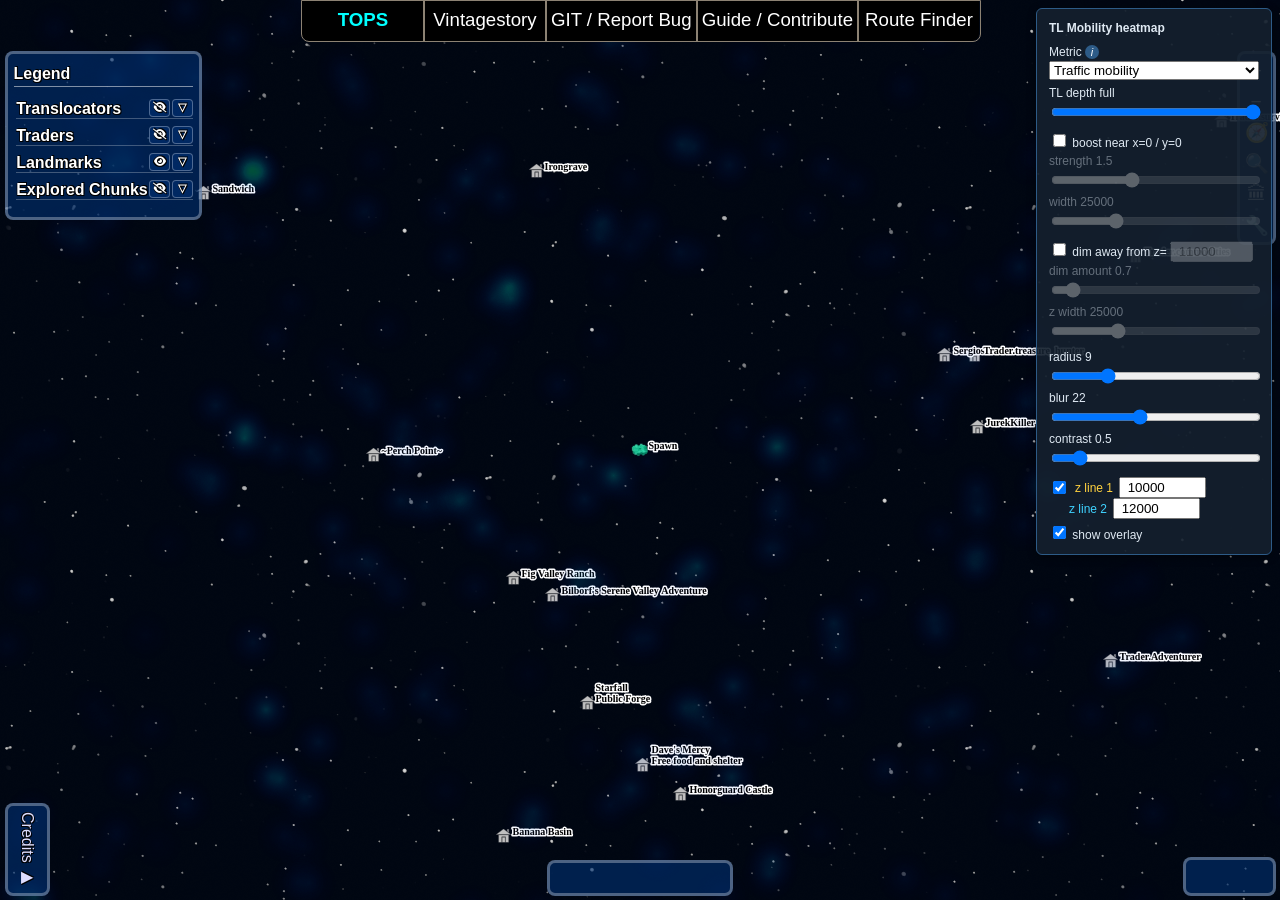
==== commit 18826eae: "Snapshot before upstream sync (June mirror + router + heatmap overlay) Co-Authored-By: Claude Opus 4" ====
--- a/index.html
+++ b/index.html
@@ -40,6 +40,7 @@
         <li><a id="serverWebsite2" class="selected"></a></li>
         <li><a href="https://gitlab.com/th3dilli_vintagestory/WebCartographer/issues" class="selected">GIT / Report Bug</a></li>
         <li><a href="index.html#contribute" class="selected" id="contribute">Guide / Contribute</a></li>
+        <li><a href="router.html" class="selected">Route Finder</a></li>
     </ul>
 </div>
 <script src="automap.js"></script>
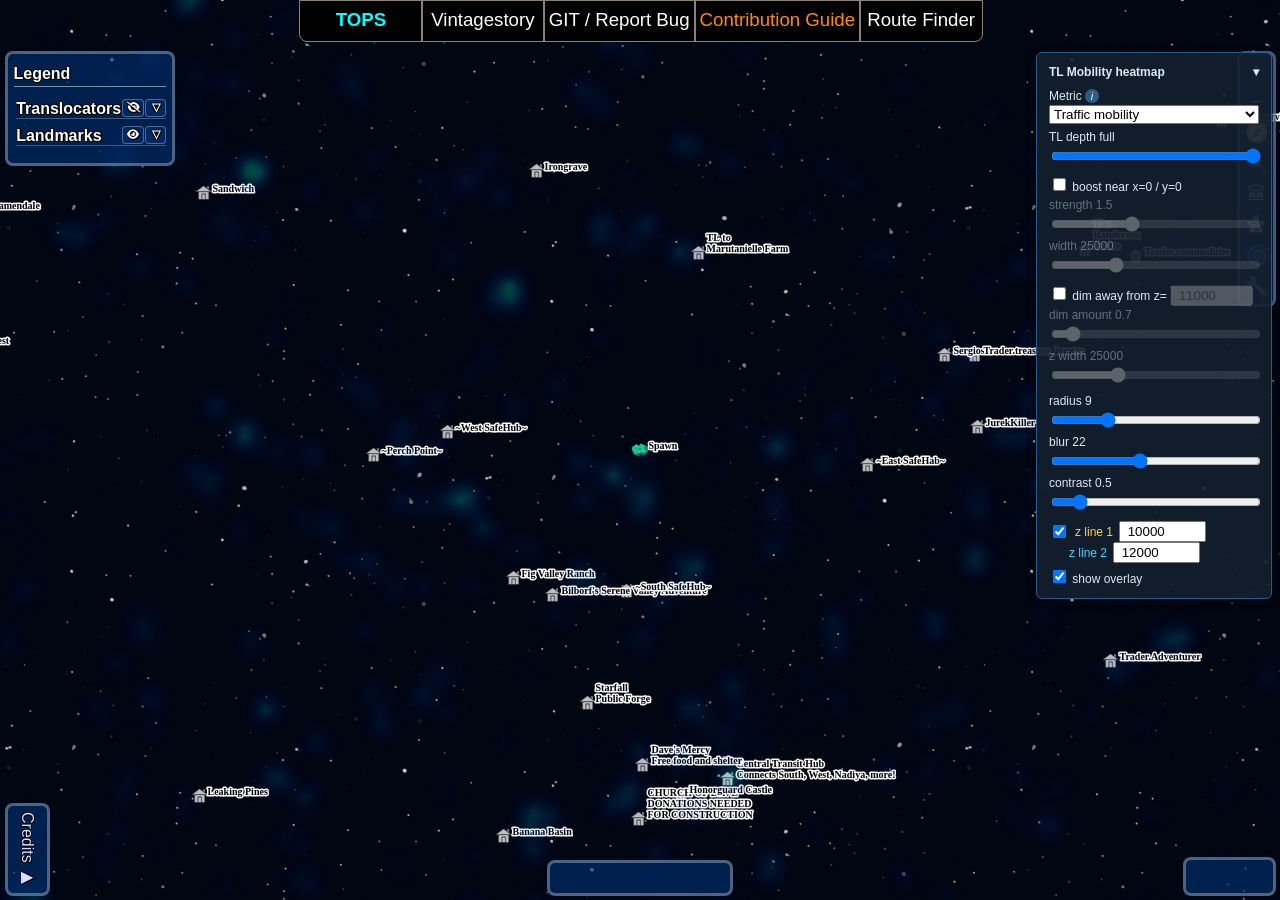
==== commit 1634f32f: "Sync base frontend from upstream TOPS map Mirror was stale since June: automap.js 42K -> 105K, and u" ====
--- a/index.html
+++ b/index.html
@@ -13,6 +13,7 @@
     <script src="lib/ol-ext.min.js"></script>
     <script src="worldExtent.js"></script>
     <script src="settings.js"></script>
+    <script src="version.js"></script>
     <title></title>
 </head>
 <body>
@@ -25,9 +26,10 @@
 <div id="tools" class="c"></div>
 <div id="contributors" class="c">
     <div class="left">
-        <p>Data from the <a href="https://www.vintagestory.at">Vintage Story</a> <a id="serverWebsite"></a></p>
+        <p>Data from <a id="serverWebsite"></a></p>
         <p id="lastUpdated"></p>
-        <p><a href="https://gitlab.com/th3dilli_vintagestory/WebCartographer">WebCartographer</a> by Th3Dilli and Drakker.</p>
+        <p><a href="https://gitlab.com/th3dilli_vintagestory/WebCartographer">WebCartographer</a> by Th3Dilli, Zadak and Drakker.</p>
+        <p id="webmapVersion"></p>
     </div>
     <div class="right">
         Credits <span class="arrow">◀</span>
@@ -39,10 +41,12 @@
         <li><h1 id="titleName"></h1></li>
         <li><a id="serverWebsite2" class="selected"></a></li>
         <li><a href="https://gitlab.com/th3dilli_vintagestory/WebCartographer/issues" class="selected">GIT / Report Bug</a></li>
-        <li><a href="index.html#contribute" class="selected" id="contribute">Guide / Contribute</a></li>
+        <li><a href="#contribute" class="selected" id="contribute" style="color:#ff8c00">Contribution Guide</a></li>
         <li><a href="router.html" class="selected">Route Finder</a></li>
     </ul>
 </div>
+<script src="route.js"></script>
+<script src="traders.js"></script>
 <script src="automap.js"></script>
 <script src="heatmap.js"></script>
 </body>
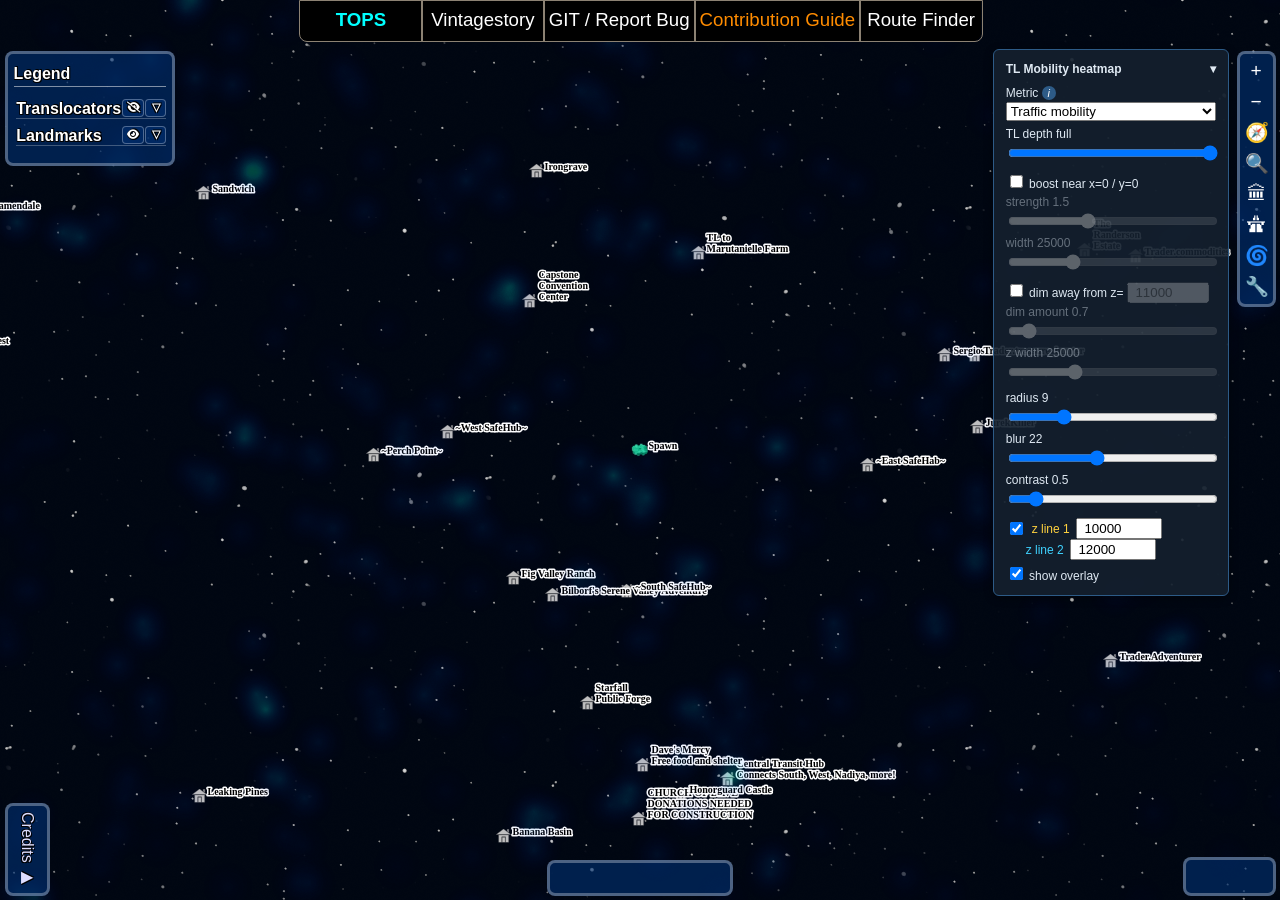
==== commit 05e04222: "Add search-engine and link-unfurl metadata Upstream ships <title></title>, no description, no viewpo" ====
--- a/index.html
+++ b/index.html
@@ -14,7 +14,20 @@
     <script src="worldExtent.js"></script>
     <script src="settings.js"></script>
     <script src="version.js"></script>
-    <title></title>
+    <title>Translocator Mobility Heatmap — unofficial TOPS map overlay</title>
+    <!-- seo (overlay) -->
+    <meta name="viewport" content="width=device-width, initial-scale=1">
+    <meta name="description" content="An unofficial companion to the TOPS Vintage Story map: a heatmap ranking translocator hubs by network mobility, plus a translocator route finder. Map data and tiles come from the official TOPS map.">
+    <link rel="canonical" href="https://aliasfactory.github.io/tops-mobility-map/">
+    <meta property="og:type" content="website">
+    <meta property="og:site_name" content="TOPS Translocator Mobility Heatmap">
+    <meta property="og:title" content="Translocator Mobility Heatmap — unofficial TOPS map overlay">
+    <meta property="og:description" content="An unofficial companion to the TOPS Vintage Story map: a heatmap ranking translocator hubs by network mobility, plus a translocator route finder. Map data and tiles come from the official TOPS map.">
+    <meta property="og:url" content="https://aliasfactory.github.io/tops-mobility-map/">
+    <meta name="twitter:card" content="summary_large_image">
+    <meta name="twitter:title" content="Translocator Mobility Heatmap — unofficial TOPS map overlay">
+    <meta name="twitter:description" content="An unofficial companion to the TOPS Vintage Story map: a heatmap ranking translocator hubs by network mobility, plus a translocator route finder. Map data and tiles come from the official TOPS map.">
+<style>#contributors .left h1{font-size:1.05em;margin:0 0 .25em}#contributors .left p{margin:0 0 .4em}</style>
 </head>
 <body>
 <div id="map" class="map"></div>
@@ -26,6 +39,13 @@
 <div id="tools" class="c"></div>
 <div id="contributors" class="c">
     <div class="left">
+        <h1>Translocator Mobility Heatmap</h1>
+        <p>An unofficial analysis overlay on the
+        <a href="https://map.tops.vintagestory.at">official TOPS Vintage Story map</a>.
+        It scores every translocator endpoint by how much of the server's shortest-path
+        travel flows through it, so you can see which translocator hubs actually carry
+        the network, and includes a route finder that plans translocator journeys.
+        Map data and terrain tiles are served by the official TOPS map.</p>
         <p>Data from <a id="serverWebsite"></a></p>
         <p id="lastUpdated"></p>
         <p><a href="https://gitlab.com/th3dilli_vintagestory/WebCartographer">WebCartographer</a> by Th3Dilli, Zadak and Drakker.</p>
@@ -49,5 +69,6 @@
 <script src="traders.js"></script>
 <script src="automap.js"></script>
 <script src="heatmap.js"></script>
+<script>document.title = "Translocator Mobility Heatmap — unofficial TOPS map overlay";</script>
 </body>
 </html>
